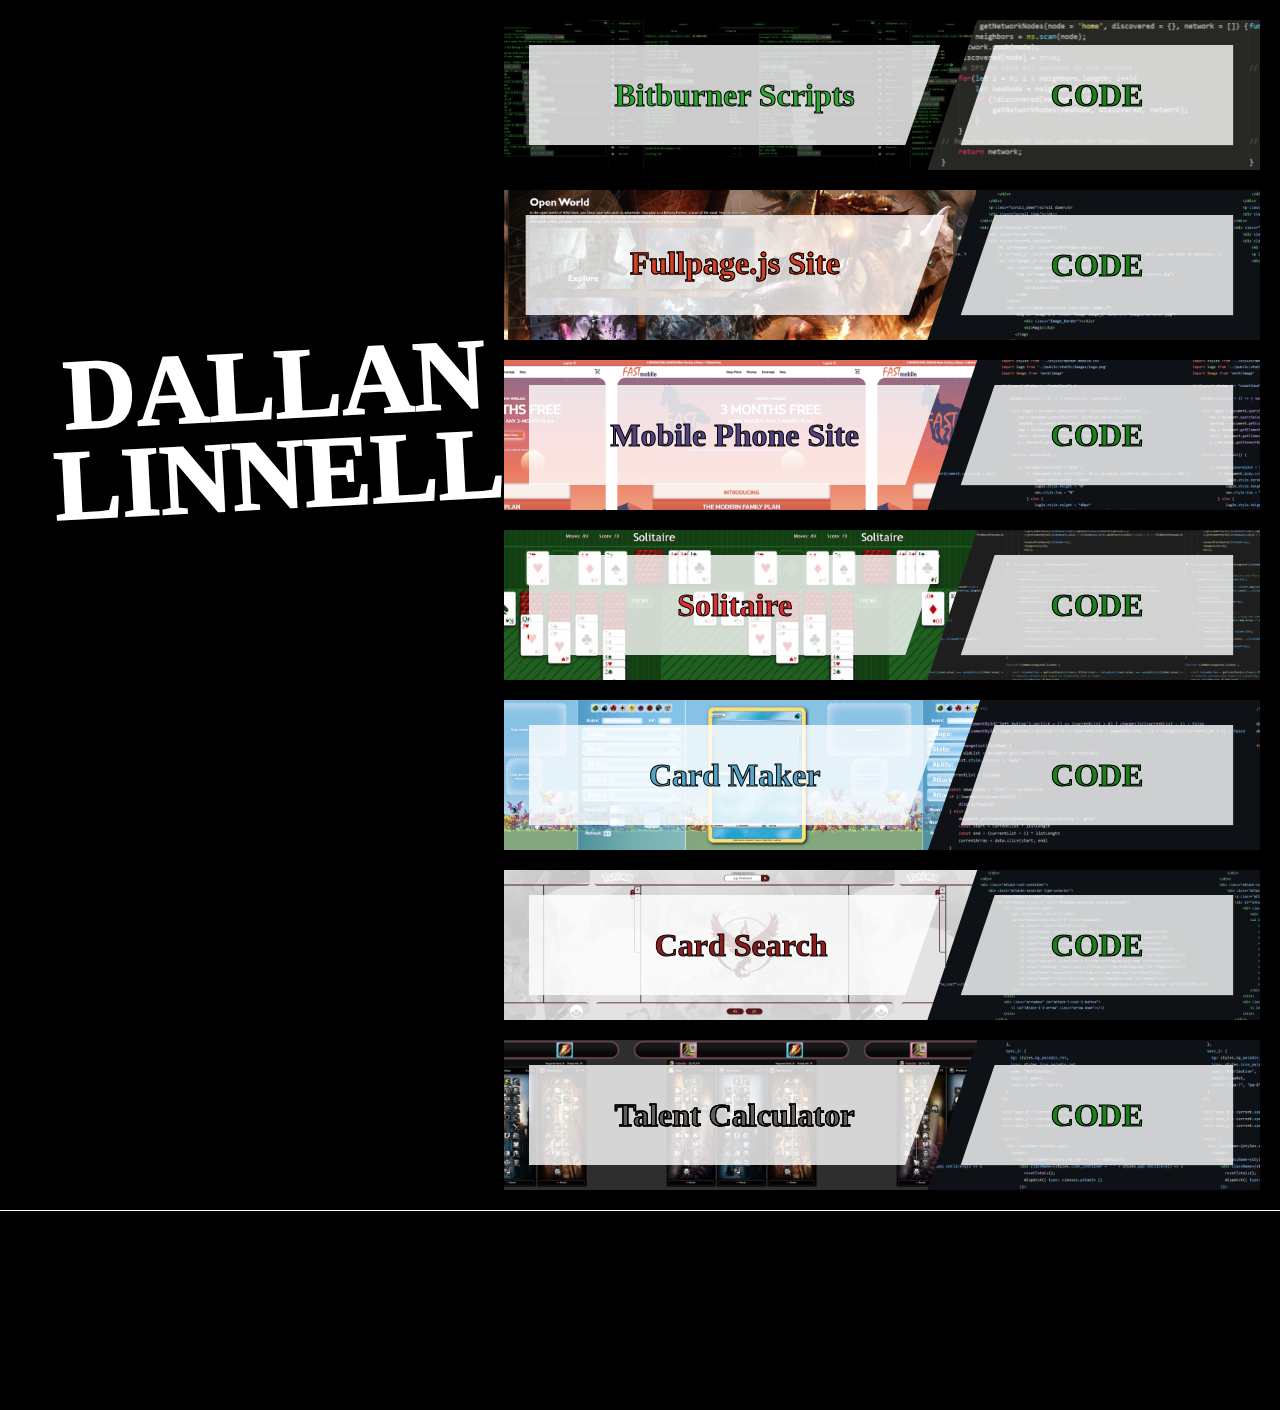
==== html/index.html @ 95df05f1 "second commit" ====
<!DOCTYPE html>
<html lang="en">
  <head>
    <meta charset="UTF-8">
    <meta http-equiv="X-UA-Compatible" content="IE=edge">
    <meta name="viewport" content="width=device-width, initial-scale=1.0">
    <link rel="stylesheet" href="./../style/style.css">
    <link rel="stylesheet" href="https://cdnjs.cloudflare.com/ajax/libs/font-awesome/4.7.0/css/font-awesome.min.css">
    <script src="./../script/index.js" defer></script>
    <title>My Portfolio</title>
  </head>
  <body>
    <div class="container">
      <div class="header"></div>
      <div class="container-main">
        <div class="container-profile">
          <div class="hero-banner">
            <div class="hero-banner_title" aria-hidden="true">Dallan Linnell</div>
            <div class="hero-banner_fixed">
              <div class="hero-banner_fixed-left">
                <div class="hero-banner_image"></div>
              </div>
              <div class="hero-banner_fixed-right"></div>
            </div>
            <h1 class="hero-banner_title hero-banner_stroked-title">Dallan Linnell</h1>
          </div>
        </div>
        <div class="container-projects">
          <div class="project">
            <div class="tab-background" id="bitburner_tab">
              <div class="project-tab">View Scripts</div>
            </div><a class="project-link" id="bitburner" href="https://github.com/deelinnell/my-bitburner-scripts" target="_blank">
              <div id="bitburner_hover"></div>
              <div class="project-trans-box">
                <div id="rain_box"></div>
                <p class="project-title" id="bitburner_title">Bitburner Scripts</p>
              </div></a><a class="code-link" id="bitburner_code" href="https://github.com/deelinnell/my-bitburner-scripts" target="_blank">
              <div class="cell"></div>
              <div class="cell"></div>
              <div class="cell"></div>
              <div class="cell"></div>
              <div class="cell"></div>
              <div class="cell"></div>
              <div class="cell"></div>
              <div class="cell"></div>
              <div class="cell"></div>
              <div class="cell"></div>
              <div class="cell"></div>
              <div class="cell"></div>
              <div class="cell"></div>
              <div class="cell"></div>
              <div class="cell"></div>
              <div class="cell"></div>
              <div class="cell"></div>
              <div class="cell"></div>
              <div class="cell"></div>
              <div class="cell"></div>
              <div class="cell"></div>
              <div class="cell"></div>
              <div class="cell"></div>
              <div class="cell"></div>
              <div class="cell"></div>
              <div class="cell"></div>
              <div class="cell"></div>
              <div class="cell"></div>
              <div class="cell"></div>
              <div class="cell"></div>
              <div class="cell"></div>
              <div class="cell"></div>
              <div class="cell"></div>
              <div class="cell"></div>
              <div class="cell"></div>
              <div class="code-trans-box">
                <p class="code-text">CODE</p>
                <p class="code-text">CODE</p>
                <p class="code-text">CODE</p>
                <p class="code-text">CODE</p>
                <p class="code-text">CODE</p>
                <p class="code-text">CODE</p>
                <p class="code-title code-text">CODE</p>
              </div></a>
            <div class="code-tab-background">
              <div class="code-tab">View Code</div>
            </div>
          </div>
          <div class="project">
            <div class="tab-background" id="fullpage_tab">
              <div class="project-tab">View Project</div>
            </div><a class="project-link" id="fullpage" href="https://deelinnell.github.io/fullpage-fantasy-website/" target="_blank">
              <div class="width-cell"></div>
              <div class="width-cell"></div>
              <div class="width-cell"></div>
              <div class="width-cell"></div>
              <div class="width-cell"></div>
              <div class="width-cell"></div>
              <div class="width-cell"></div>
              <div class="width-cell"></div>
              <div class="width-cell"></div>
              <div class="width-cell"></div>
              <div class="width-cell"></div>
              <div class="project-trans-box" id="fullpage_trans_box">
                <div id="dragon_head"></div>
                <div id="dragon_gradient"></div>
                <div id="fire_box">
                  <svg id="fire_container" height="100px" width="580px">
                    <defs>
                      <radialGradient id="fire_gradient" fx="23%">
                        <stop offset="10%" stop-color="rgb(255, 236, 207)"></stop>
                        <stop offset="50%" stop-color="rgb(255, 230, 0)"></stop>
                      </radialGradient>
                    </defs>
                    <path id="fire_triangle"></path>
                  </svg>
                </div>
                <p class="project-title" id="fullpage_title_bottom">Fullpage.js Site</p>
                <p class="project-title" id="fullpage_title">Fullpage.js Site</p>
              </div></a><a class="code-link" id="fullpage_code" href="https://github.com/deelinnell/fullpage-fantasy-website" target="_blank">
              <div class="cell"></div>
              <div class="cell"></div>
              <div class="cell"></div>
              <div class="cell"></div>
              <div class="cell"></div>
              <div class="cell"></div>
              <div class="cell"></div>
              <div class="cell"></div>
              <div class="cell"></div>
              <div class="cell"></div>
              <div class="cell"></div>
              <div class="cell"></div>
              <div class="cell"></div>
              <div class="cell"></div>
              <div class="cell"></div>
              <div class="cell"></div>
              <div class="cell"></div>
              <div class="cell"></div>
              <div class="cell"></div>
              <div class="cell"></div>
              <div class="cell"></div>
              <div class="cell"></div>
              <div class="cell"></div>
              <div class="cell"></div>
              <div class="cell"></div>
              <div class="cell"></div>
              <div class="cell"></div>
              <div class="cell"></div>
              <div class="cell"></div>
              <div class="cell"></div>
              <div class="cell"></div>
              <div class="cell"></div>
              <div class="cell"></div>
              <div class="cell"></div>
              <div class="cell"></div>
              <div class="code-trans-box">
                <p class="code-text">CODE</p>
                <p class="code-text">CODE</p>
                <p class="code-text">CODE</p>
                <p class="code-text">CODE</p>
                <p class="code-text">CODE</p>
                <p class="code-text">CODE</p>
                <p class="code-title code-text">CODE</p>
              </div></a>
            <div class="code-tab-background">
              <div class="code-tab">View Code</div>
            </div>
          </div>
          <div class="project">
            <div class="tab-background" id="mobile_phone_tab">
              <div class="project-tab">View Project</div>
            </div><a class="project-link" id="mobile_phone" href="https://responsive-business-website.vercel.app/" target="_blank">
              <div class="project-trans-box" id="mobile_trans">
                <div id="mobile_background"></div>
                <p class="project-title" id="mobile_phone_title_1">Mobile Phone Site</p>
                <p class="project-title" id="mobile_phone_title_2">Mobile Phone Site</p>
                <p class="project-title" id="mobile_phone_title_3">Mobile Phone Site</p>
                <p class="project-title" id="mobile_phone_title_4">Mobile Phone Site</p>
                <p class="project-title" id="mobile_phone_title">Mobile Phone Site</p>
                <div id="cracked_glass"></div>
              </div></a><a class="code-link" id="mobile_phone_code" href="https://github.com/deelinnell/responsive-business-website" target="_blank">
              <div class="cell"></div>
              <div class="cell"></div>
              <div class="cell"></div>
              <div class="cell"></div>
              <div class="cell"></div>
              <div class="cell"></div>
              <div class="cell"></div>
              <div class="cell"></div>
              <div class="cell"></div>
              <div class="cell"></div>
              <div class="cell"></div>
              <div class="cell"></div>
              <div class="cell"></div>
              <div class="cell"></div>
              <div class="cell"></div>
              <div class="cell"></div>
              <div class="cell"></div>
              <div class="cell"></div>
              <div class="cell"></div>
              <div class="cell"></div>
              <div class="cell"></div>
              <div class="cell"></div>
              <div class="cell"></div>
              <div class="cell"></div>
              <div class="cell"></div>
              <div class="cell"></div>
              <div class="cell"></div>
              <div class="cell"></div>
              <div class="cell"></div>
              <div class="cell"></div>
              <div class="cell"></div>
              <div class="cell"></div>
              <div class="cell"></div>
              <div class="cell"></div>
              <div class="cell"></div>
              <div class="code-trans-box">
                <p class="code-text">CODE</p>
                <p class="code-text">CODE</p>
                <p class="code-text">CODE</p>
                <p class="code-text">CODE</p>
                <p class="code-text">CODE</p>
                <p class="code-text">CODE</p>
                <p class="code-title code-text">CODE</p>
              </div></a>
            <div class="code-tab-background">
              <div class="code-tab">View Code</div>
            </div>
          </div>
          <div class="project">
            <div class="tab-background" id="solitaire_tab">
              <div class="project-tab">View Project</div>
            </div><a class="project-link" id="solitaire" href="https://deelinnell.github.io/solitaire/" target="_blank">
              <div id="solitaire_suit_grid">
                <div class="solitaire-suit-cell"></div>
                <div class="solitaire-suit-cell"></div>
                <div class="solitaire-suit-cell"></div>
                <div class="solitaire-suit-cell"></div>
                <div class="solitaire-suit-cell"></div>
                <div class="solitaire-suit-cell"></div>
                <div class="solitaire-suit-cell"></div>
                <div class="solitaire-suit-cell"></div>
                <div class="solitaire-suit-cell"></div>
                <div class="solitaire-suit-cell"></div>
              </div>
              <div class="solitaire-background"></div>
              <div class="small-card" id="card-5"></div>
              <div class="small-card" id="card-3"></div>
              <div class="small-card" id="card-1">
                <p>♥</p>
              </div>
              <div class="small-card" id="card-6"></div>
              <div class="small-card" id="card-4"></div>
              <div class="small-card" id="card-2">
                <p>♣</p>
              </div>
              <div class="project-trans-box" id="solitaire_trans">
                <div id="solitaire_suits"></div>
                <p class="project-title" id="solitaire_title">Solitaire</p>
                <div class="reflextion">Solitaire</div>
              </div></a><a class="code-link" id="solitaire_code" href="https://github.com/deelinnell/solitaire" target="_blank">
              <div class="cell"></div>
              <div class="cell"></div>
              <div class="cell"></div>
              <div class="cell"></div>
              <div class="cell"></div>
              <div class="cell"></div>
              <div class="cell"></div>
              <div class="cell"></div>
              <div class="cell"></div>
              <div class="cell"></div>
              <div class="cell"></div>
              <div class="cell"></div>
              <div class="cell"></div>
              <div class="cell"></div>
              <div class="cell"></div>
              <div class="cell"></div>
              <div class="cell"></div>
              <div class="cell"></div>
              <div class="cell"></div>
              <div class="cell"></div>
              <div class="cell"></div>
              <div class="cell"></div>
              <div class="cell"></div>
              <div class="cell"></div>
              <div class="cell"></div>
              <div class="cell"></div>
              <div class="cell"></div>
              <div class="cell"></div>
              <div class="cell"></div>
              <div class="cell"></div>
              <div class="cell"></div>
              <div class="cell"></div>
              <div class="cell"></div>
              <div class="cell"></div>
              <div class="cell"></div>
              <div class="code-trans-box">
                <p class="code-text">CODE</p>
                <p class="code-text">CODE</p>
                <p class="code-text">CODE</p>
                <p class="code-text">CODE</p>
                <p class="code-text">CODE</p>
                <p class="code-text">CODE</p>
                <p class="code-title code-text">CODE</p>
              </div></a>
            <div class="code-tab-background">
              <div class="code-tab">View Code</div>
            </div>
          </div>
          <div class="project">
            <div class="tab-background" id="card_maker_tab">
              <div class="project-tab">View Project</div>
            </div><a class="project-link" id="card_maker" href="https://deelinnell.github.io/pokemon-card-maker/" target="_blank">
              <div class="project-trans-box" id="card_maker_trans">
                <p class="project-title" id="card_maker_title">Card Maker</p>
                <div class="card_maker_background">
                  <div id="cloud_rain_box">
                    <svg class="rain" style="--x: 6; --t: 17; --a: 0.7054885115583369; --s: 0.41665731849807863;">
                      <defs>
                        <linearGradient id="rain_gradient" gradientTransform="rotate(90)">
                          <stop offset="30%" stop-color="hsla(189, 27%, 44%, 0.1)"></stop>
                          <stop offset="90%" stop-color="hsla(189, 27%, 44%, 0.3)"></stop>
                        </linearGradient>
                      </defs>
                      <path class="rain-drop" d="M15 3 Q16.5 6.8 20 25 A2.8 2.8 0 1 1 10 26 Q13.5 6.8 15 3z"></path>
                    </svg>
                    <svg class="rain" style="--x: 46; --t: 16; --a: 0.5006500297800791; --s: 0.5235293077887653;">
                      <defs>
                        <linearGradient id="rain_gradient" gradientTransform="rotate(90)">
                          <stop offset="30%" stop-color="hsla(189, 27%, 44%, 0.1)"></stop>
                          <stop offset="90%" stop-color="hsla(189, 27%, 44%, 0.3)"></stop>
                        </linearGradient>
                      </defs>
                      <path class="rain-drop" d="M15 3 Q16.5 6.8 20 25 A2.8 2.8 0 1 1 10 26 Q13.5 6.8 15 3z"></path>
                    </svg>
                    <svg class="rain" style="--x: 71; --t: 6; --a: 0.6879659530191642; --s: 0.4460880756971932;">
                      <defs>
                        <linearGradient id="rain_gradient" gradientTransform="rotate(90)">
                          <stop offset="30%" stop-color="hsla(189, 27%, 44%, 0.1)"></stop>
                          <stop offset="90%" stop-color="hsla(189, 27%, 44%, 0.3)"></stop>
                        </linearGradient>
                      </defs>
                      <path class="rain-drop" d="M15 3 Q16.5 6.8 20 25 A2.8 2.8 0 1 1 10 26 Q13.5 6.8 15 3z"></path>
                    </svg>
                    <svg class="rain" style="--x: 59; --t: 8; --a: 0.9438073073569246; --s: 0.19808318969164418;">
                      <defs>
                        <linearGradient id="rain_gradient" gradientTransform="rotate(90)">
                          <stop offset="30%" stop-color="hsla(189, 27%, 44%, 0.1)"></stop>
                          <stop offset="90%" stop-color="hsla(189, 27%, 44%, 0.3)"></stop>
                        </linearGradient>
                      </defs>
                      <path class="rain-drop" d="M15 3 Q16.5 6.8 20 25 A2.8 2.8 0 1 1 10 26 Q13.5 6.8 15 3z"></path>
                    </svg>
                    <svg class="rain" style="--x: 68; --t: 24; --a: 0.6887162311870041; --s: 0.8596954454480503;">
                      <defs>
                        <linearGradient id="rain_gradient" gradientTransform="rotate(90)">
                          <stop offset="30%" stop-color="hsla(189, 27%, 44%, 0.1)"></stop>
                          <stop offset="90%" stop-color="hsla(189, 27%, 44%, 0.3)"></stop>
                        </linearGradient>
                      </defs>
                      <path class="rain-drop" d="M15 3 Q16.5 6.8 20 25 A2.8 2.8 0 1 1 10 26 Q13.5 6.8 15 3z"></path>
                    </svg>
                    <svg class="rain" style="--x: 73; --t: 14; --a: 0.7150767309326189; --s: 0.3451348540026915;">
                      <defs>
                        <linearGradient id="rain_gradient" gradientTransform="rotate(90)">
                          <stop offset="30%" stop-color="hsla(189, 27%, 44%, 0.1)"></stop>
                          <stop offset="90%" stop-color="hsla(189, 27%, 44%, 0.3)"></stop>
                        </linearGradient>
                      </defs>
                      <path class="rain-drop" d="M15 3 Q16.5 6.8 20 25 A2.8 2.8 0 1 1 10 26 Q13.5 6.8 15 3z"></path>
                    </svg>
                    <svg class="rain" style="--x: 70; --t: 6; --a: 0.7529579066683281; --s: 0.7055563560459008;">
                      <defs>
                        <linearGradient id="rain_gradient" gradientTransform="rotate(90)">
                          <stop offset="30%" stop-color="hsla(189, 27%, 44%, 0.1)"></stop>
                          <stop offset="90%" stop-color="hsla(189, 27%, 44%, 0.3)"></stop>
                        </linearGradient>
                      </defs>
                      <path class="rain-drop" d="M15 3 Q16.5 6.8 20 25 A2.8 2.8 0 1 1 10 26 Q13.5 6.8 15 3z"></path>
                    </svg>
                    <svg class="rain" style="--x: 67; --t: 3; --a: 1.3061064914314295; --s: 0.19788108540114768;">
                      <defs>
                        <linearGradient id="rain_gradient" gradientTransform="rotate(90)">
                          <stop offset="30%" stop-color="hsla(189, 27%, 44%, 0.1)"></stop>
                          <stop offset="90%" stop-color="hsla(189, 27%, 44%, 0.3)"></stop>
                        </linearGradient>
                      </defs>
                      <path class="rain-drop" d="M15 3 Q16.5 6.8 20 25 A2.8 2.8 0 1 1 10 26 Q13.5 6.8 15 3z"></path>
                    </svg>
                    <svg class="rain" style="--x: 44; --t: 7; --a: 1.1683048744044373; --s: 0.2912580585315965;">
                      <defs>
                        <linearGradient id="rain_gradient" gradientTransform="rotate(90)">
                          <stop offset="30%" stop-color="hsla(189, 27%, 44%, 0.1)"></stop>
                          <stop offset="90%" stop-color="hsla(189, 27%, 44%, 0.3)"></stop>
                        </linearGradient>
                      </defs>
                      <path class="rain-drop" d="M15 3 Q16.5 6.8 20 25 A2.8 2.8 0 1 1 10 26 Q13.5 6.8 15 3z"></path>
                    </svg>
                    <svg class="rain" style="--x: 7; --t: 2; --a: 0.5377333165397118; --s: 0.9072961792212568;">
                      <defs>
                        <linearGradient id="rain_gradient" gradientTransform="rotate(90)">
                          <stop offset="30%" stop-color="hsla(189, 27%, 44%, 0.1)"></stop>
                          <stop offset="90%" stop-color="hsla(189, 27%, 44%, 0.3)"></stop>
                        </linearGradient>
                      </defs>
                      <path class="rain-drop" d="M15 3 Q16.5 6.8 20 25 A2.8 2.8 0 1 1 10 26 Q13.5 6.8 15 3z"></path>
                    </svg>
                    <svg class="rain" style="--x: 44; --t: 21; --a: 1.1927700222044442; --s: 0.5424914188290573;">
                      <defs>
                        <linearGradient id="rain_gradient" gradientTransform="rotate(90)">
                          <stop offset="30%" stop-color="hsla(189, 27%, 44%, 0.1)"></stop>
                          <stop offset="90%" stop-color="hsla(189, 27%, 44%, 0.3)"></stop>
                        </linearGradient>
                      </defs>
                      <path class="rain-drop" d="M15 3 Q16.5 6.8 20 25 A2.8 2.8 0 1 1 10 26 Q13.5 6.8 15 3z"></path>
                    </svg>
                    <svg class="rain" style="--x: 11; --t: 22; --a: 1.100822610093655; --s: 0.7709933220537566;">
                      <defs>
                        <linearGradient id="rain_gradient" gradientTransform="rotate(90)">
                          <stop offset="30%" stop-color="hsla(189, 27%, 44%, 0.1)"></stop>
                          <stop offset="90%" stop-color="hsla(189, 27%, 44%, 0.3)"></stop>
                        </linearGradient>
                      </defs>
                      <path class="rain-drop" d="M15 3 Q16.5 6.8 20 25 A2.8 2.8 0 1 1 10 26 Q13.5 6.8 15 3z"></path>
                    </svg>
                    <svg class="rain" style="--x: 18; --t: 21; --a: 0.7023217544087674; --s: 0.3493587425300373;">
                      <defs>
                        <linearGradient id="rain_gradient" gradientTransform="rotate(90)">
                          <stop offset="30%" stop-color="hsla(189, 27%, 44%, 0.1)"></stop>
                          <stop offset="90%" stop-color="hsla(189, 27%, 44%, 0.3)"></stop>
                        </linearGradient>
                      </defs>
                      <path class="rain-drop" d="M15 3 Q16.5 6.8 20 25 A2.8 2.8 0 1 1 10 26 Q13.5 6.8 15 3z"></path>
                    </svg>
                    <svg class="rain" style="--x: 24; --t: 0; --a: 0.9212576318308985; --s: 0.8893204338178582;">
                      <defs>
                        <linearGradient id="rain_gradient" gradientTransform="rotate(90)">
                          <stop offset="30%" stop-color="hsla(189, 27%, 44%, 0.1)"></stop>
                          <stop offset="90%" stop-color="hsla(189, 27%, 44%, 0.3)"></stop>
                        </linearGradient>
                      </defs>
                      <path class="rain-drop" d="M15 3 Q16.5 6.8 20 25 A2.8 2.8 0 1 1 10 26 Q13.5 6.8 15 3z"></path>
                    </svg>
                    <svg class="rain" style="--x: 27; --t: 17; --a: 0.7424345922169673; --s: 0.39375852747850737;">
                      <defs>
                        <linearGradient id="rain_gradient" gradientTransform="rotate(90)">
                          <stop offset="30%" stop-color="hsla(189, 27%, 44%, 0.1)"></stop>
                          <stop offset="90%" stop-color="hsla(189, 27%, 44%, 0.3)"></stop>
                        </linearGradient>
                      </defs>
                      <path class="rain-drop" d="M15 3 Q16.5 6.8 20 25 A2.8 2.8 0 1 1 10 26 Q13.5 6.8 15 3z"></path>
                    </svg>
                    <svg class="rain" style="--x: 4; --t: 19; --a: 0.7134991850904628; --s: 0.7847054280842445;">
                      <defs>
                        <linearGradient id="rain_gradient" gradientTransform="rotate(90)">
                          <stop offset="30%" stop-color="hsla(189, 27%, 44%, 0.1)"></stop>
                          <stop offset="90%" stop-color="hsla(189, 27%, 44%, 0.3)"></stop>
                        </linearGradient>
                      </defs>
                      <path class="rain-drop" d="M15 3 Q16.5 6.8 20 25 A2.8 2.8 0 1 1 10 26 Q13.5 6.8 15 3z"></path>
                    </svg>
                    <svg class="rain" style="--x: 5; --t: 20; --a: 0.734688982949341; --s: 0.9221713560358764;">
                      <defs>
                        <linearGradient id="rain_gradient" gradientTransform="rotate(90)">
                          <stop offset="30%" stop-color="hsla(189, 27%, 44%, 0.1)"></stop>
                          <stop offset="90%" stop-color="hsla(189, 27%, 44%, 0.3)"></stop>
                        </linearGradient>
                      </defs>
                      <path class="rain-drop" d="M15 3 Q16.5 6.8 20 25 A2.8 2.8 0 1 1 10 26 Q13.5 6.8 15 3z"></path>
                    </svg>
                    <svg class="rain" style="--x: 8; --t: 23; --a: 0.6041899863580291; --s: 0.7868310373793459;">
                      <defs>
                        <linearGradient id="rain_gradient" gradientTransform="rotate(90)">
                          <stop offset="30%" stop-color="hsla(189, 27%, 44%, 0.1)"></stop>
                          <stop offset="90%" stop-color="hsla(189, 27%, 44%, 0.3)"></stop>
                        </linearGradient>
                      </defs>
                      <path class="rain-drop" d="M15 3 Q16.5 6.8 20 25 A2.8 2.8 0 1 1 10 26 Q13.5 6.8 15 3z"></path>
                    </svg>
                    <svg class="rain" style="--x: 57; --t: 21; --a: 0.7208057019173433; --s: 0.6533416844827771;">
                      <defs>
                        <linearGradient id="rain_gradient" gradientTransform="rotate(90)">
                          <stop offset="30%" stop-color="hsla(189, 27%, 44%, 0.1)"></stop>
                          <stop offset="90%" stop-color="hsla(189, 27%, 44%, 0.3)"></stop>
                        </linearGradient>
                      </defs>
                      <path class="rain-drop" d="M15 3 Q16.5 6.8 20 25 A2.8 2.8 0 1 1 10 26 Q13.5 6.8 15 3z"></path>
                    </svg>
                    <svg class="rain" style="--x: 53; --t: 2; --a: 0.7210486727784249; --s: 0.6091322605692748;">
                      <defs>
                        <linearGradient id="rain_gradient" gradientTransform="rotate(90)">
                          <stop offset="30%" stop-color="hsla(189, 27%, 44%, 0.1)"></stop>
                          <stop offset="90%" stop-color="hsla(189, 27%, 44%, 0.3)"></stop>
                        </linearGradient>
                      </defs>
                      <path class="rain-drop" d="M15 3 Q16.5 6.8 20 25 A2.8 2.8 0 1 1 10 26 Q13.5 6.8 15 3z"></path>
                    </svg>
                    <svg class="rain" style="--x: 25; --t: 23; --a: 1.1923302428643234; --s: 0.39633013546641394;">
                      <defs>
                        <linearGradient id="rain_gradient" gradientTransform="rotate(90)">
                          <stop offset="30%" stop-color="hsla(189, 27%, 44%, 0.1)"></stop>
                          <stop offset="90%" stop-color="hsla(189, 27%, 44%, 0.3)"></stop>
                        </linearGradient>
                      </defs>
                      <path class="rain-drop" d="M15 3 Q16.5 6.8 20 25 A2.8 2.8 0 1 1 10 26 Q13.5 6.8 15 3z"></path>
                    </svg>
                    <svg class="rain" style="--x: 13; --t: 0; --a: 0.9700687354199473; --s: 0.5659456148447592;">
                      <defs>
                        <linearGradient id="rain_gradient" gradientTransform="rotate(90)">
                          <stop offset="30%" stop-color="hsla(189, 27%, 44%, 0.1)"></stop>
                          <stop offset="90%" stop-color="hsla(189, 27%, 44%, 0.3)"></stop>
                        </linearGradient>
                      </defs>
                      <path class="rain-drop" d="M15 3 Q16.5 6.8 20 25 A2.8 2.8 0 1 1 10 26 Q13.5 6.8 15 3z"></path>
                    </svg>
                    <svg class="rain" style="--x: 35; --t: 23; --a: 0.9497732830379584; --s: 0.9926505551183147;">
                      <defs>
                        <linearGradient id="rain_gradient" gradientTransform="rotate(90)">
                          <stop offset="30%" stop-color="hsla(189, 27%, 44%, 0.1)"></stop>
                          <stop offset="90%" stop-color="hsla(189, 27%, 44%, 0.3)"></stop>
                        </linearGradient>
                      </defs>
                      <path class="rain-drop" d="M15 3 Q16.5 6.8 20 25 A2.8 2.8 0 1 1 10 26 Q13.5 6.8 15 3z"></path>
                    </svg>
                    <svg class="rain" style="--x: 16; --t: 4; --a: 1.3244099413933883; --s: 0.5049988597277701;">
                      <defs>
                        <linearGradient id="rain_gradient" gradientTransform="rotate(90)">
                          <stop offset="30%" stop-color="hsla(189, 27%, 44%, 0.1)"></stop>
                          <stop offset="90%" stop-color="hsla(189, 27%, 44%, 0.3)"></stop>
                        </linearGradient>
                      </defs>
                      <path class="rain-drop" d="M15 3 Q16.5 6.8 20 25 A2.8 2.8 0 1 1 10 26 Q13.5 6.8 15 3z"></path>
                    </svg>
                    <svg class="rain" style="--x: 23; --t: 16; --a: 0.806836468774119; --s: 0.3422875041989226;">
                      <defs>
                        <linearGradient id="rain_gradient" gradientTransform="rotate(90)">
                          <stop offset="30%" stop-color="hsla(189, 27%, 44%, 0.1)"></stop>
                          <stop offset="90%" stop-color="hsla(189, 27%, 44%, 0.3)"></stop>
                        </linearGradient>
                      </defs>
                      <path class="rain-drop" d="M15 3 Q16.5 6.8 20 25 A2.8 2.8 0 1 1 10 26 Q13.5 6.8 15 3z"></path>
                    </svg>
                    <svg class="rain" style="--x: 69; --t: 10; --a: 0.9023732796701263; --s: 0.7196552391664577;">
                      <defs>
                        <linearGradient id="rain_gradient" gradientTransform="rotate(90)">
                          <stop offset="30%" stop-color="hsla(189, 27%, 44%, 0.1)"></stop>
                          <stop offset="90%" stop-color="hsla(189, 27%, 44%, 0.3)"></stop>
                        </linearGradient>
                      </defs>
                      <path class="rain-drop" d="M15 3 Q16.5 6.8 20 25 A2.8 2.8 0 1 1 10 26 Q13.5 6.8 15 3z"></path>
                    </svg>
                    <svg class="rain" style="--x: 47; --t: 13; --a: 0.6484664889148364; --s: 0.9137263616006053;">
                      <defs>
                        <linearGradient id="rain_gradient" gradientTransform="rotate(90)">
                          <stop offset="30%" stop-color="hsla(189, 27%, 44%, 0.1)"></stop>
                          <stop offset="90%" stop-color="hsla(189, 27%, 44%, 0.3)"></stop>
                        </linearGradient>
                      </defs>
                      <path class="rain-drop" d="M15 3 Q16.5 6.8 20 25 A2.8 2.8 0 1 1 10 26 Q13.5 6.8 15 3z"></path>
                    </svg>
                    <svg class="rain" style="--x: 91; --t: 15; --a: 0.7499361441434991; --s: 0.6299964200677848;">
                      <defs>
                        <linearGradient id="rain_gradient" gradientTransform="rotate(90)">
                          <stop offset="30%" stop-color="hsla(189, 27%, 44%, 0.1)"></stop>
                          <stop offset="90%" stop-color="hsla(189, 27%, 44%, 0.3)"></stop>
                        </linearGradient>
                      </defs>
                      <path class="rain-drop" d="M15 3 Q16.5 6.8 20 25 A2.8 2.8 0 1 1 10 26 Q13.5 6.8 15 3z"></path>
                    </svg>
                    <svg class="rain" style="--x: 8; --t: 24; --a: 0.9555886530601008; --s: 0.6059663384429506;">
                      <defs>
                        <linearGradient id="rain_gradient" gradientTransform="rotate(90)">
                          <stop offset="30%" stop-color="hsla(189, 27%, 44%, 0.1)"></stop>
                          <stop offset="90%" stop-color="hsla(189, 27%, 44%, 0.3)"></stop>
                        </linearGradient>
                      </defs>
                      <path class="rain-drop" d="M15 3 Q16.5 6.8 20 25 A2.8 2.8 0 1 1 10 26 Q13.5 6.8 15 3z"></path>
                    </svg>
                    <svg class="rain" style="--x: 92; --t: 5; --a: 0.659462798700172; --s: 0.10772526770531843;">
                      <defs>
                        <linearGradient id="rain_gradient" gradientTransform="rotate(90)">
                          <stop offset="30%" stop-color="hsla(189, 27%, 44%, 0.1)"></stop>
                          <stop offset="90%" stop-color="hsla(189, 27%, 44%, 0.3)"></stop>
                        </linearGradient>
                      </defs>
                      <path class="rain-drop" d="M15 3 Q16.5 6.8 20 25 A2.8 2.8 0 1 1 10 26 Q13.5 6.8 15 3z"></path>
                    </svg>
                    <svg class="rain" style="--x: 14; --t: 2; --a: 1.2321537166906886; --s: 0.054695687302414475;">
                      <defs>
                        <linearGradient id="rain_gradient" gradientTransform="rotate(90)">
                          <stop offset="30%" stop-color="hsla(189, 27%, 44%, 0.1)"></stop>
                          <stop offset="90%" stop-color="hsla(189, 27%, 44%, 0.3)"></stop>
                        </linearGradient>
                      </defs>
                      <path class="rain-drop" d="M15 3 Q16.5 6.8 20 25 A2.8 2.8 0 1 1 10 26 Q13.5 6.8 15 3z"></path>
                    </svg>
                    <svg class="rain" style="--x: 22; --t: 17; --a: 1.2721106178035158; --s: 0.6039019718258167;">
                      <defs>
                        <linearGradient id="rain_gradient" gradientTransform="rotate(90)">
                          <stop offset="30%" stop-color="hsla(189, 27%, 44%, 0.1)"></stop>
                          <stop offset="90%" stop-color="hsla(189, 27%, 44%, 0.3)"></stop>
                        </linearGradient>
                      </defs>
                      <path class="rain-drop" d="M15 3 Q16.5 6.8 20 25 A2.8 2.8 0 1 1 10 26 Q13.5 6.8 15 3z"></path>
                    </svg>
                    <svg class="rain" style="--x: 27; --t: 15; --a: 1.0769508207749923; --s: 0.7324577220253936;">
                      <defs>
                        <linearGradient id="rain_gradient" gradientTransform="rotate(90)">
                          <stop offset="30%" stop-color="hsla(189, 27%, 44%, 0.1)"></stop>
                          <stop offset="90%" stop-color="hsla(189, 27%, 44%, 0.3)"></stop>
                        </linearGradient>
                      </defs>
                      <path class="rain-drop" d="M15 3 Q16.5 6.8 20 25 A2.8 2.8 0 1 1 10 26 Q13.5 6.8 15 3z"></path>
                    </svg>
                    <svg class="rain" style="--x: 17; --t: 3; --a: 0.9463458517559391; --s: 0.3385555777841438;">
                      <defs>
                        <linearGradient id="rain_gradient" gradientTransform="rotate(90)">
                          <stop offset="30%" stop-color="hsla(189, 27%, 44%, 0.1)"></stop>
                          <stop offset="90%" stop-color="hsla(189, 27%, 44%, 0.3)"></stop>
                        </linearGradient>
                      </defs>
                      <path class="rain-drop" d="M15 3 Q16.5 6.8 20 25 A2.8 2.8 0 1 1 10 26 Q13.5 6.8 15 3z"></path>
                    </svg>
                    <svg class="rain" style="--x: 16; --t: 16; --a: 1.2472827661514152; --s: 0.656488382859459;">
                      <defs>
                        <linearGradient id="rain_gradient" gradientTransform="rotate(90)">
                          <stop offset="30%" stop-color="hsla(189, 27%, 44%, 0.1)"></stop>
                          <stop offset="90%" stop-color="hsla(189, 27%, 44%, 0.3)"></stop>
                        </linearGradient>
                      </defs>
                      <path class="rain-drop" d="M15 3 Q16.5 6.8 20 25 A2.8 2.8 0 1 1 10 26 Q13.5 6.8 15 3z"></path>
                    </svg>
                    <svg class="rain" style="--x: 64; --t: 14; --a: 1.111464816790351; --s: 0.896091893144094;">
                      <defs>
                        <linearGradient id="rain_gradient" gradientTransform="rotate(90)">
                          <stop offset="30%" stop-color="hsla(189, 27%, 44%, 0.1)"></stop>
                          <stop offset="90%" stop-color="hsla(189, 27%, 44%, 0.3)"></stop>
                        </linearGradient>
                      </defs>
                      <path class="rain-drop" d="M15 3 Q16.5 6.8 20 25 A2.8 2.8 0 1 1 10 26 Q13.5 6.8 15 3z"></path>
                    </svg>
                    <svg class="rain" style="--x: 70; --t: 9; --a: 1.3115781759977372; --s: 0.5102975455441072;">
                      <defs>
                        <linearGradient id="rain_gradient" gradientTransform="rotate(90)">
                          <stop offset="30%" stop-color="hsla(189, 27%, 44%, 0.1)"></stop>
                          <stop offset="90%" stop-color="hsla(189, 27%, 44%, 0.3)"></stop>
                        </linearGradient>
                      </defs>
                      <path class="rain-drop" d="M15 3 Q16.5 6.8 20 25 A2.8 2.8 0 1 1 10 26 Q13.5 6.8 15 3z"></path>
                    </svg>
                    <svg class="rain" style="--x: 1; --t: 7; --a: 1.0268339911593745; --s: 0.41626569469186103;">
                      <defs>
                        <linearGradient id="rain_gradient" gradientTransform="rotate(90)">
                          <stop offset="30%" stop-color="hsla(189, 27%, 44%, 0.1)"></stop>
                          <stop offset="90%" stop-color="hsla(189, 27%, 44%, 0.3)"></stop>
                        </linearGradient>
                      </defs>
                      <path class="rain-drop" d="M15 3 Q16.5 6.8 20 25 A2.8 2.8 0 1 1 10 26 Q13.5 6.8 15 3z"></path>
                    </svg>
                    <svg class="rain" style="--x: 87; --t: 9; --a: 0.717635240504616; --s: 0.008828082081576483;">
                      <defs>
                        <linearGradient id="rain_gradient" gradientTransform="rotate(90)">
                          <stop offset="30%" stop-color="hsla(189, 27%, 44%, 0.1)"></stop>
                          <stop offset="90%" stop-color="hsla(189, 27%, 44%, 0.3)"></stop>
                        </linearGradient>
                      </defs>
                      <path class="rain-drop" d="M15 3 Q16.5 6.8 20 25 A2.8 2.8 0 1 1 10 26 Q13.5 6.8 15 3z"></path>
                    </svg>
                    <svg class="rain" style="--x: 23; --t: 16; --a: 0.5372267511506355; --s: 0.8813116851110299;">
                      <defs>
                        <linearGradient id="rain_gradient" gradientTransform="rotate(90)">
                          <stop offset="30%" stop-color="hsla(189, 27%, 44%, 0.1)"></stop>
                          <stop offset="90%" stop-color="hsla(189, 27%, 44%, 0.3)"></stop>
                        </linearGradient>
                      </defs>
                      <path class="rain-drop" d="M15 3 Q16.5 6.8 20 25 A2.8 2.8 0 1 1 10 26 Q13.5 6.8 15 3z"></path>
                    </svg>
                    <svg class="rain" style="--x: 55; --t: 0; --a: 0.8479610412635177; --s: 0.56965181307128;">
                      <defs>
                        <linearGradient id="rain_gradient" gradientTransform="rotate(90)">
                          <stop offset="30%" stop-color="hsla(189, 27%, 44%, 0.1)"></stop>
                          <stop offset="90%" stop-color="hsla(189, 27%, 44%, 0.3)"></stop>
                        </linearGradient>
                      </defs>
                      <path class="rain-drop" d="M15 3 Q16.5 6.8 20 25 A2.8 2.8 0 1 1 10 26 Q13.5 6.8 15 3z"></path>
                    </svg>
                    <svg class="rain" style="--x: 64; --t: 19; --a: 0.512303280427677; --s: 0.46606668741009805;">
                      <defs>
                        <linearGradient id="rain_gradient" gradientTransform="rotate(90)">
                          <stop offset="30%" stop-color="hsla(189, 27%, 44%, 0.1)"></stop>
                          <stop offset="90%" stop-color="hsla(189, 27%, 44%, 0.3)"></stop>
                        </linearGradient>
                      </defs>
                      <path class="rain-drop" d="M15 3 Q16.5 6.8 20 25 A2.8 2.8 0 1 1 10 26 Q13.5 6.8 15 3z"></path>
                    </svg>
                    <svg class="rain" style="--x: 86; --t: 4; --a: 1.0100268431490298; --s: 0.12172123277150093;">
                      <defs>
                        <linearGradient id="rain_gradient" gradientTransform="rotate(90)">
                          <stop offset="30%" stop-color="hsla(189, 27%, 44%, 0.1)"></stop>
                          <stop offset="90%" stop-color="hsla(189, 27%, 44%, 0.3)"></stop>
                        </linearGradient>
                      </defs>
                      <path class="rain-drop" d="M15 3 Q16.5 6.8 20 25 A2.8 2.8 0 1 1 10 26 Q13.5 6.8 15 3z"></path>
                    </svg>
                    <svg class="rain" style="--x: 83; --t: 13; --a: 0.6276342242385637; --s: 0.9747640338075716;">
                      <defs>
                        <linearGradient id="rain_gradient" gradientTransform="rotate(90)">
                          <stop offset="30%" stop-color="hsla(189, 27%, 44%, 0.1)"></stop>
                          <stop offset="90%" stop-color="hsla(189, 27%, 44%, 0.3)"></stop>
                        </linearGradient>
                      </defs>
                      <path class="rain-drop" d="M15 3 Q16.5 6.8 20 25 A2.8 2.8 0 1 1 10 26 Q13.5 6.8 15 3z"></path>
                    </svg>
                    <svg class="rain" style="--x: 35; --t: 19; --a: 0.6103137399699021; --s: 0.6174303620968504;">
                      <defs>
                        <linearGradient id="rain_gradient" gradientTransform="rotate(90)">
                          <stop offset="30%" stop-color="hsla(189, 27%, 44%, 0.1)"></stop>
                          <stop offset="90%" stop-color="hsla(189, 27%, 44%, 0.3)"></stop>
                        </linearGradient>
                      </defs>
                      <path class="rain-drop" d="M15 3 Q16.5 6.8 20 25 A2.8 2.8 0 1 1 10 26 Q13.5 6.8 15 3z"></path>
                    </svg>
                    <svg class="rain" style="--x: 89; --t: 5; --a: 1.1046097679517326; --s: 0.1973372201424506;">
                      <defs>
                        <linearGradient id="rain_gradient" gradientTransform="rotate(90)">
                          <stop offset="30%" stop-color="hsla(189, 27%, 44%, 0.1)"></stop>
                          <stop offset="90%" stop-color="hsla(189, 27%, 44%, 0.3)"></stop>
                        </linearGradient>
                      </defs>
                      <path class="rain-drop" d="M15 3 Q16.5 6.8 20 25 A2.8 2.8 0 1 1 10 26 Q13.5 6.8 15 3z"></path>
                    </svg>
                    <svg class="rain" style="--x: 16; --t: 11; --a: 1.2716648130340493; --s: 0.25338422687114615;">
                      <defs>
                        <linearGradient id="rain_gradient" gradientTransform="rotate(90)">
                          <stop offset="30%" stop-color="hsla(189, 27%, 44%, 0.1)"></stop>
                          <stop offset="90%" stop-color="hsla(189, 27%, 44%, 0.3)"></stop>
                        </linearGradient>
                      </defs>
                      <path class="rain-drop" d="M15 3 Q16.5 6.8 20 25 A2.8 2.8 0 1 1 10 26 Q13.5 6.8 15 3z"></path>
                    </svg>
                    <svg class="rain" style="--x: 46; --t: 4; --a: 0.5594258736338207; --s: 0.7308071393601017;">
                      <defs>
                        <linearGradient id="rain_gradient" gradientTransform="rotate(90)">
                          <stop offset="30%" stop-color="hsla(189, 27%, 44%, 0.1)"></stop>
                          <stop offset="90%" stop-color="hsla(189, 27%, 44%, 0.3)"></stop>
                        </linearGradient>
                      </defs>
                      <path class="rain-drop" d="M15 3 Q16.5 6.8 20 25 A2.8 2.8 0 1 1 10 26 Q13.5 6.8 15 3z"></path>
                    </svg>
                    <svg class="rain" style="--x: 0; --t: 5; --a: 1.0580837405385202; --s: 0.5378221506431229;">
                      <defs>
                        <linearGradient id="rain_gradient" gradientTransform="rotate(90)">
                          <stop offset="30%" stop-color="hsla(189, 27%, 44%, 0.1)"></stop>
                          <stop offset="90%" stop-color="hsla(189, 27%, 44%, 0.3)"></stop>
                        </linearGradient>
                      </defs>
                      <path class="rain-drop" d="M15 3 Q16.5 6.8 20 25 A2.8 2.8 0 1 1 10 26 Q13.5 6.8 15 3z"></path>
                    </svg>
                    <svg class="rain" style="--x: 14; --t: 0; --a: 1.233624412010425; --s: 0.6884424738952495;">
                      <defs>
                        <linearGradient id="rain_gradient" gradientTransform="rotate(90)">
                          <stop offset="30%" stop-color="hsla(189, 27%, 44%, 0.1)"></stop>
                          <stop offset="90%" stop-color="hsla(189, 27%, 44%, 0.3)"></stop>
                        </linearGradient>
                      </defs>
                      <path class="rain-drop" d="M15 3 Q16.5 6.8 20 25 A2.8 2.8 0 1 1 10 26 Q13.5 6.8 15 3z"></path>
                    </svg>
                    <svg class="rain" style="--x: 26; --t: 10; --a: 1.19794983803564; --s: 0.7920714711985635;">
                      <defs>
                        <linearGradient id="rain_gradient" gradientTransform="rotate(90)">
                          <stop offset="30%" stop-color="hsla(189, 27%, 44%, 0.1)"></stop>
                          <stop offset="90%" stop-color="hsla(189, 27%, 44%, 0.3)"></stop>
                        </linearGradient>
                      </defs>
                      <path class="rain-drop" d="M15 3 Q16.5 6.8 20 25 A2.8 2.8 0 1 1 10 26 Q13.5 6.8 15 3z"></path>
                    </svg>
                    <svg class="rain" style="--x: 26; --t: 13; --a: 1.3429124487450514; --s: 0.7441391476280146;">
                      <defs>
                        <linearGradient id="rain_gradient" gradientTransform="rotate(90)">
                          <stop offset="30%" stop-color="hsla(189, 27%, 44%, 0.1)"></stop>
                          <stop offset="90%" stop-color="hsla(189, 27%, 44%, 0.3)"></stop>
                        </linearGradient>
                      </defs>
                      <path class="rain-drop" d="M15 3 Q16.5 6.8 20 25 A2.8 2.8 0 1 1 10 26 Q13.5 6.8 15 3z"></path>
                    </svg>
                    <svg class="rain" style="--x: 44; --t: 15; --a: 1.2444558628274325; --s: 0.4434544361295789;">
                      <defs>
                        <linearGradient id="rain_gradient" gradientTransform="rotate(90)">
                          <stop offset="30%" stop-color="hsla(189, 27%, 44%, 0.1)"></stop>
                          <stop offset="90%" stop-color="hsla(189, 27%, 44%, 0.3)"></stop>
                        </linearGradient>
                      </defs>
                      <path class="rain-drop" d="M15 3 Q16.5 6.8 20 25 A2.8 2.8 0 1 1 10 26 Q13.5 6.8 15 3z"></path>
                    </svg>
                    <svg class="rain" style="--x: 63; --t: 18; --a: 0.9841207777917871; --s: 0.7141494087955726;">
                      <defs>
                        <linearGradient id="rain_gradient" gradientTransform="rotate(90)">
                          <stop offset="30%" stop-color="hsla(189, 27%, 44%, 0.1)"></stop>
                          <stop offset="90%" stop-color="hsla(189, 27%, 44%, 0.3)"></stop>
                        </linearGradient>
                      </defs>
                      <path class="rain-drop" d="M15 3 Q16.5 6.8 20 25 A2.8 2.8 0 1 1 10 26 Q13.5 6.8 15 3z"></path>
                    </svg>
                    <svg class="rain" style="--x: 26; --t: 7; --a: 0.5995773186048674; --s: 0.5034696834777661;">
                      <defs>
                        <linearGradient id="rain_gradient" gradientTransform="rotate(90)">
                          <stop offset="30%" stop-color="hsla(189, 27%, 44%, 0.1)"></stop>
                          <stop offset="90%" stop-color="hsla(189, 27%, 44%, 0.3)"></stop>
                        </linearGradient>
                      </defs>
                      <path class="rain-drop" d="M15 3 Q16.5 6.8 20 25 A2.8 2.8 0 1 1 10 26 Q13.5 6.8 15 3z"></path>
                    </svg>
                    <svg class="rain" style="--x: 76; --t: 15; --a: 1.092337008737895; --s: 0.4535484626318935;">
                      <defs>
                        <linearGradient id="rain_gradient" gradientTransform="rotate(90)">
                          <stop offset="30%" stop-color="hsla(189, 27%, 44%, 0.1)"></stop>
                          <stop offset="90%" stop-color="hsla(189, 27%, 44%, 0.3)"></stop>
                        </linearGradient>
                      </defs>
                      <path class="rain-drop" d="M15 3 Q16.5 6.8 20 25 A2.8 2.8 0 1 1 10 26 Q13.5 6.8 15 3z"></path>
                    </svg>
                    <svg class="rain" style="--x: 35; --t: 1; --a: 1.0270857755654788; --s: 0.12090951683490325;">
                      <defs>
                        <linearGradient id="rain_gradient" gradientTransform="rotate(90)">
                          <stop offset="30%" stop-color="hsla(189, 27%, 44%, 0.1)"></stop>
                          <stop offset="90%" stop-color="hsla(189, 27%, 44%, 0.3)"></stop>
                        </linearGradient>
                      </defs>
                      <path class="rain-drop" d="M15 3 Q16.5 6.8 20 25 A2.8 2.8 0 1 1 10 26 Q13.5 6.8 15 3z"></path>
                    </svg>
                    <svg class="rain" style="--x: 7; --t: 4; --a: 0.5052050630253171; --s: 0.22262621705030639;">
                      <defs>
                        <linearGradient id="rain_gradient" gradientTransform="rotate(90)">
                          <stop offset="30%" stop-color="hsla(189, 27%, 44%, 0.1)"></stop>
                          <stop offset="90%" stop-color="hsla(189, 27%, 44%, 0.3)"></stop>
                        </linearGradient>
                      </defs>
                      <path class="rain-drop" d="M15 3 Q16.5 6.8 20 25 A2.8 2.8 0 1 1 10 26 Q13.5 6.8 15 3z"></path>
                    </svg>
                    <svg class="rain" style="--x: 47; --t: 20; --a: 0.6813319337252386; --s: 0.0551960403191587;">
                      <defs>
                        <linearGradient id="rain_gradient" gradientTransform="rotate(90)">
                          <stop offset="30%" stop-color="hsla(189, 27%, 44%, 0.1)"></stop>
                          <stop offset="90%" stop-color="hsla(189, 27%, 44%, 0.3)"></stop>
                        </linearGradient>
                      </defs>
                      <path class="rain-drop" d="M15 3 Q16.5 6.8 20 25 A2.8 2.8 0 1 1 10 26 Q13.5 6.8 15 3z"></path>
                    </svg>
                    <svg class="rain" style="--x: 10; --t: 23; --a: 0.7559775897104688; --s: 0.7310097290539148;">
                      <defs>
                        <linearGradient id="rain_gradient" gradientTransform="rotate(90)">
                          <stop offset="30%" stop-color="hsla(189, 27%, 44%, 0.1)"></stop>
                          <stop offset="90%" stop-color="hsla(189, 27%, 44%, 0.3)"></stop>
                        </linearGradient>
                      </defs>
                      <path class="rain-drop" d="M15 3 Q16.5 6.8 20 25 A2.8 2.8 0 1 1 10 26 Q13.5 6.8 15 3z"></path>
                    </svg>
                    <svg class="rain" style="--x: 69; --t: 17; --a: 1.357225875756645; --s: 0.2718397599048057;">
                      <defs>
                        <linearGradient id="rain_gradient" gradientTransform="rotate(90)">
                          <stop offset="30%" stop-color="hsla(189, 27%, 44%, 0.1)"></stop>
                          <stop offset="90%" stop-color="hsla(189, 27%, 44%, 0.3)"></stop>
                        </linearGradient>
                      </defs>
                      <path class="rain-drop" d="M15 3 Q16.5 6.8 20 25 A2.8 2.8 0 1 1 10 26 Q13.5 6.8 15 3z"></path>
                    </svg>
                    <svg class="rain" style="--x: 71; --t: 18; --a: 1.219849434028952; --s: 0.6640350601912828;">
                      <defs>
                        <linearGradient id="rain_gradient" gradientTransform="rotate(90)">
                          <stop offset="30%" stop-color="hsla(189, 27%, 44%, 0.1)"></stop>
                          <stop offset="90%" stop-color="hsla(189, 27%, 44%, 0.3)"></stop>
                        </linearGradient>
                      </defs>
                      <path class="rain-drop" d="M15 3 Q16.5 6.8 20 25 A2.8 2.8 0 1 1 10 26 Q13.5 6.8 15 3z"></path>
                    </svg>
                    <svg class="rain" style="--x: 93; --t: 15; --a: 0.8415360686952544; --s: 0.9529167683860562;">
                      <defs>
                        <linearGradient id="rain_gradient" gradientTransform="rotate(90)">
                          <stop offset="30%" stop-color="hsla(189, 27%, 44%, 0.1)"></stop>
                          <stop offset="90%" stop-color="hsla(189, 27%, 44%, 0.3)"></stop>
                        </linearGradient>
                      </defs>
                      <path class="rain-drop" d="M15 3 Q16.5 6.8 20 25 A2.8 2.8 0 1 1 10 26 Q13.5 6.8 15 3z"></path>
                    </svg>
                    <svg class="rain" style="--x: 52; --t: 11; --a: 0.8886628868740285; --s: 0.3613962288845589;">
                      <defs>
                        <linearGradient id="rain_gradient" gradientTransform="rotate(90)">
                          <stop offset="30%" stop-color="hsla(189, 27%, 44%, 0.1)"></stop>
                          <stop offset="90%" stop-color="hsla(189, 27%, 44%, 0.3)"></stop>
                        </linearGradient>
                      </defs>
                      <path class="rain-drop" d="M15 3 Q16.5 6.8 20 25 A2.8 2.8 0 1 1 10 26 Q13.5 6.8 15 3z"></path>
                    </svg>
                    <svg class="rain" style="--x: 68; --t: 11; --a: 0.7043608416828209; --s: 0.5428923140530892;">
                      <defs>
                        <linearGradient id="rain_gradient" gradientTransform="rotate(90)">
                          <stop offset="30%" stop-color="hsla(189, 27%, 44%, 0.1)"></stop>
                          <stop offset="90%" stop-color="hsla(189, 27%, 44%, 0.3)"></stop>
                        </linearGradient>
                      </defs>
                      <path class="rain-drop" d="M15 3 Q16.5 6.8 20 25 A2.8 2.8 0 1 1 10 26 Q13.5 6.8 15 3z"></path>
                    </svg>
                    <svg class="rain" style="--x: 91; --t: 10; --a: 1.3459528995940888; --s: 0.531478909898331;">
                      <defs>
                        <linearGradient id="rain_gradient" gradientTransform="rotate(90)">
                          <stop offset="30%" stop-color="hsla(189, 27%, 44%, 0.1)"></stop>
                          <stop offset="90%" stop-color="hsla(189, 27%, 44%, 0.3)"></stop>
                        </linearGradient>
                      </defs>
                      <path class="rain-drop" d="M15 3 Q16.5 6.8 20 25 A2.8 2.8 0 1 1 10 26 Q13.5 6.8 15 3z"></path>
                    </svg>
                    <svg class="rain" style="--x: 88; --t: 14; --a: 0.5759618784243101; --s: 0.6708227605862207;">
                      <defs>
                        <linearGradient id="rain_gradient" gradientTransform="rotate(90)">
                          <stop offset="30%" stop-color="hsla(189, 27%, 44%, 0.1)"></stop>
                          <stop offset="90%" stop-color="hsla(189, 27%, 44%, 0.3)"></stop>
                        </linearGradient>
                      </defs>
                      <path class="rain-drop" d="M15 3 Q16.5 6.8 20 25 A2.8 2.8 0 1 1 10 26 Q13.5 6.8 15 3z"></path>
                    </svg>
                    <svg class="rain" style="--x: 2; --t: 12; --a: 1.4722425338576253; --s: 0.10328640453729365;">
                      <defs>
                        <linearGradient id="rain_gradient" gradientTransform="rotate(90)">
                          <stop offset="30%" stop-color="hsla(189, 27%, 44%, 0.1)"></stop>
                          <stop offset="90%" stop-color="hsla(189, 27%, 44%, 0.3)"></stop>
                        </linearGradient>
                      </defs>
                      <path class="rain-drop" d="M15 3 Q16.5 6.8 20 25 A2.8 2.8 0 1 1 10 26 Q13.5 6.8 15 3z"></path>
                    </svg>
                    <svg class="rain" style="--x: 45; --t: 21; --a: 1.120863106282266; --s: 0.913930376369136;">
                      <defs>
                        <linearGradient id="rain_gradient" gradientTransform="rotate(90)">
                          <stop offset="30%" stop-color="hsla(189, 27%, 44%, 0.1)"></stop>
                          <stop offset="90%" stop-color="hsla(189, 27%, 44%, 0.3)"></stop>
                        </linearGradient>
                      </defs>
                      <path class="rain-drop" d="M15 3 Q16.5 6.8 20 25 A2.8 2.8 0 1 1 10 26 Q13.5 6.8 15 3z"></path>
                    </svg>
                    <svg class="rain" style="--x: 68; --t: 22; --a: 0.6096113033436019; --s: 0.3517468738532603;">
                      <defs>
                        <linearGradient id="rain_gradient" gradientTransform="rotate(90)">
                          <stop offset="30%" stop-color="hsla(189, 27%, 44%, 0.1)"></stop>
                          <stop offset="90%" stop-color="hsla(189, 27%, 44%, 0.3)"></stop>
                        </linearGradient>
                      </defs>
                      <path class="rain-drop" d="M15 3 Q16.5 6.8 20 25 A2.8 2.8 0 1 1 10 26 Q13.5 6.8 15 3z"></path>
                    </svg>
                    <svg class="rain" style="--x: 40; --t: 3; --a: 0.7085182037382107; --s: 0.7510208881219078;">
                      <defs>
                        <linearGradient id="rain_gradient" gradientTransform="rotate(90)">
                          <stop offset="30%" stop-color="hsla(189, 27%, 44%, 0.1)"></stop>
                          <stop offset="90%" stop-color="hsla(189, 27%, 44%, 0.3)"></stop>
                        </linearGradient>
                      </defs>
                      <path class="rain-drop" d="M15 3 Q16.5 6.8 20 25 A2.8 2.8 0 1 1 10 26 Q13.5 6.8 15 3z"></path>
                    </svg>
                    <svg class="rain" style="--x: 93; --t: 20; --a: 0.9893718106161733; --s: 0.05850288130283654;">
                      <defs>
                        <linearGradient id="rain_gradient" gradientTransform="rotate(90)">
                          <stop offset="30%" stop-color="hsla(189, 27%, 44%, 0.1)"></stop>
                          <stop offset="90%" stop-color="hsla(189, 27%, 44%, 0.3)"></stop>
                        </linearGradient>
                      </defs>
                      <path class="rain-drop" d="M15 3 Q16.5 6.8 20 25 A2.8 2.8 0 1 1 10 26 Q13.5 6.8 15 3z"></path>
                    </svg>
                    <svg class="rain" style="--x: 20; --t: 0; --a: 1.491100404912055; --s: 0.42591411805049617;">
                      <defs>
                        <linearGradient id="rain_gradient" gradientTransform="rotate(90)">
                          <stop offset="30%" stop-color="hsla(189, 27%, 44%, 0.1)"></stop>
                          <stop offset="90%" stop-color="hsla(189, 27%, 44%, 0.3)"></stop>
                        </linearGradient>
                      </defs>
                      <path class="rain-drop" d="M15 3 Q16.5 6.8 20 25 A2.8 2.8 0 1 1 10 26 Q13.5 6.8 15 3z"></path>
                    </svg>
                    <svg class="rain" style="--x: 20; --t: 16; --a: 0.9577426833656801; --s: 0.11611136996350035;">
                      <defs>
                        <linearGradient id="rain_gradient" gradientTransform="rotate(90)">
                          <stop offset="30%" stop-color="hsla(189, 27%, 44%, 0.1)"></stop>
                          <stop offset="90%" stop-color="hsla(189, 27%, 44%, 0.3)"></stop>
                        </linearGradient>
                      </defs>
                      <path class="rain-drop" d="M15 3 Q16.5 6.8 20 25 A2.8 2.8 0 1 1 10 26 Q13.5 6.8 15 3z"></path>
                    </svg>
                    <svg class="rain" style="--x: 18; --t: 0; --a: 1.4020341438091095; --s: 0.8342564336400915;">
                      <defs>
                        <linearGradient id="rain_gradient" gradientTransform="rotate(90)">
                          <stop offset="30%" stop-color="hsla(189, 27%, 44%, 0.1)"></stop>
                          <stop offset="90%" stop-color="hsla(189, 27%, 44%, 0.3)"></stop>
                        </linearGradient>
                      </defs>
                      <path class="rain-drop" d="M15 3 Q16.5 6.8 20 25 A2.8 2.8 0 1 1 10 26 Q13.5 6.8 15 3z"></path>
                    </svg>
                  </div>
                  <div id="cloud_1"></div>
                  <div id="cloud_2"></div>
                  <p class="project-title" id="card_maker_title_2">Card Maker</p>
                </div>
              </div></a><a class="code-link" id="card_maker_code" href="https://github.com/deelinnell/pokemon-card-maker" target="_blank">
              <div class="cell"></div>
              <div class="cell"></div>
              <div class="cell"></div>
              <div class="cell"></div>
              <div class="cell"></div>
              <div class="cell"></div>
              <div class="cell"></div>
              <div class="cell"></div>
              <div class="cell"></div>
              <div class="cell"></div>
              <div class="cell"></div>
              <div class="cell"></div>
              <div class="cell"></div>
              <div class="cell"></div>
              <div class="cell"></div>
              <div class="cell"></div>
              <div class="cell"></div>
              <div class="cell"></div>
              <div class="cell"></div>
              <div class="cell"></div>
              <div class="cell"></div>
              <div class="cell"></div>
              <div class="cell"></div>
              <div class="cell"></div>
              <div class="cell"></div>
              <div class="cell"></div>
              <div class="cell"></div>
              <div class="cell"></div>
              <div class="cell"></div>
              <div class="cell"></div>
              <div class="cell"></div>
              <div class="cell"></div>
              <div class="cell"></div>
              <div class="cell"></div>
              <div class="cell"></div>
              <div class="code-trans-box">
                <p class="code-text">CODE</p>
                <p class="code-text">CODE</p>
                <p class="code-text">CODE</p>
                <p class="code-text">CODE</p>
                <p class="code-text">CODE</p>
                <p class="code-text">CODE</p>
                <p class="code-title code-text">CODE</p>
              </div></a>
            <div class="code-tab-background">
              <div class="code-tab">View Code</div>
            </div>
          </div>
          <div class="project">
            <div class="tab-background" id="card_search_tab">
              <div class="project-tab">View Project</div>
            </div><a class="project-link" id="card_search" href="https://deelinnell.github.io/pokemon-card-api-search/" target="_blank">
              <div class="project-trans-box" id="card_search_trans">
                <div id="search_bar">
                  <div id="search_bar_input"></div>
                  <div id="search_bar_button"><i class="fa fa-search"></i></div>
                  <p class="project-title" id="card_search_title"></p>
                </div>
              </div></a><a class="code-link" id="card_search_code" href="https://github.com/deelinnell/pokemon-card-api-search" target="_blank">
              <div class="cell"></div>
              <div class="cell"></div>
              <div class="cell"></div>
              <div class="cell"></div>
              <div class="cell"></div>
              <div class="cell"></div>
              <div class="cell"></div>
              <div class="cell"></div>
              <div class="cell"></div>
              <div class="cell"></div>
              <div class="cell"></div>
              <div class="cell"></div>
              <div class="cell"></div>
              <div class="cell"></div>
              <div class="cell"></div>
              <div class="cell"></div>
              <div class="cell"></div>
              <div class="cell"></div>
              <div class="cell"></div>
              <div class="cell"></div>
              <div class="cell"></div>
              <div class="cell"></div>
              <div class="cell"></div>
              <div class="cell"></div>
              <div class="cell"></div>
              <div class="cell"></div>
              <div class="cell"></div>
              <div class="cell"></div>
              <div class="cell"></div>
              <div class="cell"></div>
              <div class="cell"></div>
              <div class="cell"></div>
              <div class="cell"></div>
              <div class="cell"></div>
              <div class="cell"></div>
              <div class="code-trans-box">
                <p class="code-text">CODE</p>
                <p class="code-text">CODE</p>
                <p class="code-text">CODE</p>
                <p class="code-text">CODE</p>
                <p class="code-text">CODE</p>
                <p class="code-text">CODE</p>
                <p class="code-title code-text">CODE</p>
              </div></a>
            <div class="code-tab-background">
              <div class="code-tab">View Code</div>
            </div>
          </div>
          <div class="project">
            <div class="tab-background" id="talents_tab">
              <div class="project-tab">View Project</div>
            </div><a class="project-link" id="talents" href="https://wow-talent-calculator-chi.vercel.app/" target="_blank">
              <div class="project-trans-box">
                <div class="talent-grid" id="grid_1">
                  <div class="talent"></div>
                  <div class="talent"></div>
                  <div class="talent"></div>
                  <div class="empty"></div>
                  <div class="talent"></div>
                  <div class="talent"></div>
                  <div class="talent"></div>
                  <div class="empty"></div>
                  <div class="talent"></div>
                  <div class="empty"></div>
                  <div class="talent"></div>
                  <div class="talent"></div>
                  <div class="talent"></div>
                  <div class="talent"></div>
                  <div class="talent"></div>
                  <div class="empty"></div>
                  <div class="line" id="line_1"></div>
                </div>
                <p class="project-title" id="talents_title">Talent Calculator</p>
                <p class="project-title" id="talents_title_green">Talent Calculator</p>
                <p class="project-title" id="talents_title_gold">Talent Calculator</p>
                <div class="talent-grid" id="grid_2">
                  <div class="talent"></div>
                  <div class="talent"></div>
                  <div class="talent"></div>
                  <div class="talent"></div>
                  <div class="talent"></div>
                  <div class="empty"></div>
                  <div class="talent"></div>
                  <div class="talent"></div>
                  <div class="talent"></div>
                  <div class="empty"></div>
                  <div class="talent"></div>
                  <div class="empty"></div>
                  <div class="empty"></div>
                  <div class="talent"></div>
                  <div class="talent"></div>
                  <div class="empty"></div>
                  <div class="line" id="line_2"></div>
                </div>
              </div></a><a class="code-link" id="talents_code" href="https://github.com/deelinnell/wow-talent-calculator" target="_blank">
              <div class="cell"></div>
              <div class="cell"></div>
              <div class="cell"></div>
              <div class="cell"></div>
              <div class="cell"></div>
              <div class="cell"></div>
              <div class="cell"></div>
              <div class="cell"></div>
              <div class="cell"></div>
              <div class="cell"></div>
              <div class="cell"></div>
              <div class="cell"></div>
              <div class="cell"></div>
              <div class="cell"></div>
              <div class="cell"></div>
              <div class="cell"></div>
              <div class="cell"></div>
              <div class="cell"></div>
              <div class="cell"></div>
              <div class="cell"></div>
              <div class="cell"></div>
              <div class="cell"></div>
              <div class="cell"></div>
              <div class="cell"></div>
              <div class="cell"></div>
              <div class="cell"></div>
              <div class="cell"></div>
              <div class="cell"></div>
              <div class="cell"></div>
              <div class="cell"></div>
              <div class="cell"></div>
              <div class="cell"></div>
              <div class="cell"></div>
              <div class="cell"></div>
              <div class="cell"></div>
              <div class="code-trans-box">
                <p class="code-text">CODE</p>
                <p class="code-text">CODE</p>
                <p class="code-text">CODE</p>
                <p class="code-text">CODE</p>
                <p class="code-text">CODE</p>
                <p class="code-text">CODE</p>
                <p class="code-title code-text">CODE</p>
              </div></a>
            <div class="code-tab-background">
              <div class="code-tab">View Code</div>
            </div>
          </div>
        </div>
      </div>
      <div class="footer"></div>
    </div>
  </body>
</html>
---- style/style.css ----
@charset "UTF-8";
*, *::before, *::after {
  padding: 0;
  margin: 0 auto;
  box-sizing: border-box;
}

html {
  padding: 0;
  margin: 0;
}

body {
  margin: 0;
  background-color: black;
  color: white;
}

a {
  text-decoration: none;
}

.container {
  position: relative;
  width: 100%;
  height: -moz-fit-content;
  height: fit-content;
}

.container-main {
  position: relative;
  display: flex;
  flex-direction: row;
  max-width: 1500px;
  min-width: 1280px;
}

.footer {
  position: relative;
  height: 200px;
  border-top: 1px solid white;
}

.container-projects {
  width: 60%;
  margin-right: 20px;
}

.project {
  position: relative;
  height: 150px;
  display: flex;
  flex-direction: row;
  margin-bottom: 20px;
}

.code-tab-background,
.tab-background {
  position: absolute;
  text-align: center;
  text-shadow: 0 1px 1px black, 1px 0 1px black, 0 -1px 1px black, -1px 0 1px black;
  color: #fff;
  font-style: italic;
  transition: 0.3s;
  overflow: hidden;
  bottom: 0;
  height: 150px;
  width: 0;
}

.tab-background {
  left: 0;
  border-radius: 15px 0 0 15px;
}

.tab-background.hover {
  width: 20px;
  left: -20px;
}

.project-tab {
  background: rgba(87, 87, 87, 0.2);
  writing-mode: tb-rl;
  transform: rotate(-180deg);
  height: 100%;
  width: 100%;
}

.code-tab-background {
  background-image: url("../img/matrix.jpg");
  right: 0;
  border-radius: 0 15px 15px 0;
}

.code-tab-background.hover {
  width: 20px;
  right: -20px;
}

.code-tab {
  writing-mode: vertical-rl;
  height: 100%;
  width: 100%;
}

.project-link {
  position: absolute;
  height: 150px;
  width: 63%;
  background-position: center;
  background-size: contain;
  -webkit-clip-path: polygon(0% 0%, 100% 0%, 85% 100%, 0% 100%);
  clip-path: polygon(0% 0%, 100% 0%, 89% 100%, 0% 100%);
  transition: 0.3s;
  filter: grayscale(20%);
}

.project-link.hover {
  -webkit-clip-path: polygon(0% 0%, 100% 0%, 100% 100%, 0% 100%);
  clip-path: polygon(0% 0%, 100% 0%, 100% 100%, 0% 100%);
  width: 60%;
  filter: none;
}

.project-link.hover > .project-trans-box {
  margin-right: 25px;
  -webkit-clip-path: polygon(0% 0%, 100% 0%, 100% 100%, 0% 100%);
  clip-path: polygon(0% 0%, 100% 0%, 100% 100%, 0% 100%);
}

.project-link:hover {
  -webkit-clip-path: polygon(0% 0%, 100% 0%, 100% 100%, 0% 100%);
  clip-path: polygon(0% 0%, 100% 0%, 100% 100%, 0% 100%);
  width: 70%;
  filter: none;
  cursor: pointer;
}

.project-link:hover > .project-trans-box {
  margin-right: 25px;
  -webkit-clip-path: polygon(0% 0%, 100% 0%, 100% 100%, 0% 100%);
  clip-path: polygon(0% 0%, 100% 0%, 100% 100%, 0% 100%);
}

.project-link:hover ~ .code-link {
  -webkit-clip-path: polygon(0% 0%, 100% 0%, 100% 100%, 0% 100%);
  clip-path: polygon(0% 0%, 100% 0%, 100% 100%, 0% 100%);
  width: 30%;
}

.code-link {
  position: absolute;
  display: grid;
  grid-template: repeat(5, 1fr)/repeat(7, 1fr);
  height: 150px;
  width: 44%;
  right: 0;
  z-index: 300;
  background-position: center;
  background-size: contain;
  -webkit-clip-path: polygon(15% 0%, 100% 0%, 100% 100%, 0% 100%);
  clip-path: polygon(15% 0%, 100% 0%, 100% 100%, 0% 100%);
  transition: 0.3s;
  filter: grayscale(20%);
}

.code-link:hover {
  -webkit-clip-path: polygon(0% 0%, 100% 0%, 100% 100%, 0% 100%);
  clip-path: polygon(0% 0%, 100% 0%, 100% 100%, 0% 100%);
  width: 40%;
  cursor: pointer;
  filter: none;
}

.code-link:hover .code-trans-box {
  -webkit-clip-path: polygon(0% 0%, 100% 0%, 100% 100%, 0% 100%);
  clip-path: polygon(0% 0%, 100% 0%, 100% 100%, 0% 100%);
  background: none;
}

.project-trans-box,
.code-trans-box {
  display: flex;
  flex-direction: row;
  justify-content: center;
  align-items: center;
  flex-direction: column;
  height: 100px;
  color: black;
  font-weight: bold;
  font-size: 24pt;
  transition: 0.3s;
}

.project-trans-box {
  position: relative;
  margin: 25px;
  margin-right: 40px;
  background: rgba(255, 255, 255, 0.8);
  -webkit-clip-path: polygon(0% 0%, 100% 0%, 91.5% 100%, 0% 100%);
  clip-path: polygon(0% 0%, 100% 0%, 91.5% 100%, 0% 100%);
}

.project-trans-box.hover {
  margin-right: 25px;
  -webkit-clip-path: polygon(0% 0%, 100% 0%, 100% 100%, 0% 100%);
  clip-path: polygon(0% 0%, 100% 0%, 100% 100%, 0% 100%);
}

.code-trans-box {
  --positionX: 3;
  --positionY: 2;
  display: flex;
  flex-direction: row;
  justify-content: center;
  align-items: center;
  position: absolute;
  width: 82%;
  height: 67%;
  left: 50%;
  top: 50%;
  margin-left: 1%;
  transition: 0.3s;
  transform: translate(-50%, -50%);
  background: rgba(255, 255, 255, 0.8);
  -webkit-clip-path: polygon(12.5% 0%, 100% 0%, 100% 100%, 0% 100%);
  clip-path: polygon(12.5% 0%, 100% 0%, 100% 100%, 0% 100%);
}

.code-trans-box.hover {
  -webkit-clip-path: polygon(0% 0%, 100% 0%, 100% 100%, 0% 100%);
  clip-path: polygon(0% 0%, 100% 0%, 100% 100%, 0% 100%);
  margin-left: 0;
}

.project-title {
  transition: 0.3s;
  -webkit-text-stroke: 1px #000;
}

.code-title {
  transition: 0.3s;
  -webkit-text-stroke: 1px #000;
  -webkit-text-fill-color: rgb(10, 134, 10);
}

.code-text {
  position: absolute;
  transition: 0.3s;
}

.cell {
  width: 100%;
  height: 100%;
  z-index: 2;
}

.cell:nth-child(7n+1):hover ~ .code-trans-box {
  --positionX: 0;
}

.cell:nth-child(7n+2):hover ~ .code-trans-box {
  --positionX: 1;
}

.cell:nth-child(7n+3):hover ~ .code-trans-box {
  --positionX: 2;
}

.cell:nth-child(7n+4):hover ~ .code-trans-box {
  --positionX: 3;
}

.cell:nth-child(7n+5):hover ~ .code-trans-box {
  --positionX: 4;
}

.cell:nth-child(7n+6):hover ~ .code-trans-box {
  --positionX: 5;
}

.cell:nth-child(7n+7):hover ~ .code-trans-box {
  --positionX: 6;
}

.cell:nth-child(n+1):nth-child(-n+7):hover ~ .code-trans-box {
  --positionY: 0;
}

.cell:nth-child(n+8):nth-child(-n+14):hover ~ .code-trans-box {
  --positionY: 1;
}

.cell:nth-child(n+15):nth-child(-n+21):hover ~ .code-trans-box {
  --positionY: 2;
}

.cell:nth-child(n+22):nth-child(-n+28):hover ~ .code-trans-box {
  --positionY: 3;
}

.cell:nth-child(n+29):nth-child(-n+35):hover ~ .code-trans-box {
  --positionY: 4;
}

.code-link:hover .code-text {
  animation: greenCycle 1s infinite linear;
}
.code-link:hover .code-text:nth-child(1) {
  font-size: 50px;
  opacity: 0.3;
  transform: translateX(calc((var(--positionX) - 3) * 9px)) translateY(calc((var(--positionY) - 2) * 6px)) rotateX(calc(0deg - (var(--positionY) - 2) * 15deg)) rotateY(calc((var(--positionX) - 3) * 10deg));
}
.code-link:hover .code-text:nth-child(2) {
  font-size: 53px;
  opacity: 0.4;
  transform: translateX(calc((var(--positionX) - 3) * 6px)) translateY(calc((var(--positionY) - 2) * 3px)) rotateX(calc(0deg - (var(--positionY) - 2) * 15deg)) rotateY(calc((var(--positionX) - 3) * 10deg));
}
.code-link:hover .code-text:nth-child(3) {
  font-size: 56px;
  opacity: 0.5;
  transform: translateX(calc((var(--positionX) - 3) * 3px)) translateY(calc((var(--positionY) - 2) * 0px)) rotateX(calc(0deg - (var(--positionY) - 2) * 15deg)) rotateY(calc((var(--positionX) - 3) * 10deg));
}
.code-link:hover .code-text:nth-child(4) {
  font-size: 59px;
  opacity: 0.6;
  transform: translateX(calc((var(--positionX) - 3) * 0px)) translateY(calc((var(--positionY) - 2) * -3px)) rotateX(calc(0deg - (var(--positionY) - 2) * 15deg)) rotateY(calc((var(--positionX) - 3) * 10deg));
}
.code-link:hover .code-text:nth-child(5) {
  font-size: 62px;
  opacity: 0.7;
  transform: translateX(calc((var(--positionX) - 3) * -3px)) translateY(calc((var(--positionY) - 2) * -6px)) rotateX(calc(0deg - (var(--positionY) - 2) * 15deg)) rotateY(calc((var(--positionX) - 3) * 10deg));
}
.code-link:hover .code-text:nth-child(6) {
  font-size: 65px;
  opacity: 0.8;
  transform: translateX(calc((var(--positionX) - 3) * -6px)) translateY(calc((var(--positionY) - 2) * -9px)) rotateX(calc(0deg - (var(--positionY) - 2) * 15deg)) rotateY(calc((var(--positionX) - 3) * 10deg));
}
.code-link:hover .code-text:nth-child(7) {
  font-size: 68px;
  opacity: 0.9;
  transform: translateX(calc((var(--positionX) - 3) * -9px)) translateY(calc((var(--positionY) - 2) * -12px)) rotateX(calc(0deg - (var(--positionY) - 2) * 15deg)) rotateY(calc((var(--positionX) - 3) * 10deg));
}
@keyframes greenCycle {
  0% {
    color: hsl(126, 100%, 10%);
  }
  10% {
    color: hsl(126, 100%, 11%);
  }
  20% {
    color: hsl(126, 100%, 12%);
  }
  30% {
    color: hsl(126, 100%, 13%);
  }
  40% {
    color: hsl(126, 100%, 14%);
  }
  50% {
    color: hsl(126, 100%, 15%);
  }
  60% {
    color: hsl(126, 100%, 16%);
  }
  70% {
    color: hsl(126, 100%, 17%);
  }
  80% {
    color: hsl(126, 100%, 18%);
  }
  90% {
    color: hsl(126, 100%, 19%);
  }
  100% {
    color: hsl(126, 100%, 20%);
  }
}

.project-link:hover .project-title {
  background-size: cover;
  -webkit-text-stroke: 1px #000;
  font-size: 32pt;
}

.code-link:hover .code-title {
  background: url("../img/matrix.jpg");
  background-size: cover;
  background-position: center;
  -webkit-text-stroke: 1px rgb(3, 146, 3);
  -webkit-text-fill-color: transparent;
  -webkit-background-clip: text;
  -moz-background-clip: text;
  background-clip: text;
}

/*** HEADER ***/
.header {
  height: 20px;
}

/* BIO */
.container-profile {
  position: relative;
  width: 40%;
  height: 100%;
}

.hero-banner {
  display: flex;
  position: relative;
  height: -moz-fit-content;
  height: fit-content;
  z-index: -1;
  left: 5%;
  top: 320px;
}

.hero-banner_title {
  color: #fff;
  font-size: 100px;
  font-weight: 700;
  padding: 0 20px;
  position: absolute;
  text-align: center;
  text-transform: uppercase;
  line-height: 90px;
  transform: rotate(-3deg);
}

.hero-banner_stroked-title {
  color: transparent;
  -webkit-text-stroke: 2px white;
  text-stroke: 2px white;
}

.hero-banner_fixed {
  position: fixed;
  display: flex;
  flex-direction: row;
  top: 50px;
  left: 0;
  width: 100%;
  height: 350px;
}

.hero-banner_image {
  position: absolute;
  right: 0;
  width: 500px;
  height: 100%;
  transform: rotate(-10deg);
  border-radius: 25px;
  background-image: url("https://assets.freedommayer.com/codepen/mountains-dark.jpg");
  background-size: cover;
}

.hero-banner_fixed-left {
  position: relative;
  width: 40%;
}

.hero-banner_fixed-right {
  width: 60%;
}

/* FULLPAGE */
#fullpage {
  background-image: url("../img/fullpage.png");
  position: absolute;
  display: flex;
  flex-direction: row;
  justify-content: space-evenly;
  top: 0;
  width: 63%;
  height: 100%;
}

#fullpage:hover {
  width: 70%;
}

#fullpage_code {
  background-image: url("../img/fullpage_code.png");
}

#fullpage_trans_box {
  margin: 0;
  position: absolute;
  width: 88%;
  left: 48.5%;
  top: 50%;
  transform: translate(-50%, -50%);
}

#fullpage:hover #fullpage_trans_box {
  width: 92%;
  left: 50%;
  background: rgba(0, 0, 0, 0.6);
}

#fullpage_title,
#fullpage_title_bottom {
  position: absolute;
  top: 30%;
  transition: 1s;
  opacity: 1;
}

#fullpage:hover #fullpage_title,
#fullpage:hover #fullpage_title_bottom {
  font-size: 36pt;
  top: 15%;
}

#fullpage_title {
  -webkit-text-fill-color: rgb(245, 54, 29);
}
#fullpage_title:before {
  width: 0%;
  display: block;
  content: "";
  height: 3px;
  left: 0;
  bottom: -10px;
  z-index: 0;
  position: absolute;
}

#fullpage_title_bottom {
  background: url("../img/fire.jpg");
  -webkit-text-fill-color: transparent;
  -webkit-background-clip: text;
  -moz-background-clip: text;
  background-clip: text;
}

.width-cell:nth-child(0):hover ~ #fullpage_trans_box {
  --width: calc(0 - 1);
}

.width-cell:nth-child(1):hover ~ #fullpage_trans_box {
  --width: calc(1 - 1);
}

.width-cell:nth-child(2):hover ~ #fullpage_trans_box {
  --width: calc(2 - 1);
}

.width-cell:nth-child(3):hover ~ #fullpage_trans_box {
  --width: calc(3 - 1);
}

.width-cell:nth-child(4):hover ~ #fullpage_trans_box {
  --width: calc(4 - 1);
}

.width-cell:nth-child(5):hover ~ #fullpage_trans_box {
  --width: calc(5 - 1);
}

.width-cell:nth-child(6):hover ~ #fullpage_trans_box {
  --width: calc(6 - 1);
}

.width-cell:nth-child(7):hover ~ #fullpage_trans_box {
  --width: calc(7 - 1);
}

.width-cell:nth-child(8):hover ~ #fullpage_trans_box {
  --width: calc(8 - 1);
}

.width-cell:nth-child(9):hover ~ #fullpage_trans_box {
  --width: calc(9 - 1);
}

.width-cell:nth-child(10):hover ~ #fullpage_trans_box {
  --width: calc(10 - 1);
}

.width-cell:nth-child(11):hover ~ #fullpage_trans_box {
  --width: calc(11 - 1);
}

.width-cell {
  width: 100%;
  z-index: 999;
}

#fullpage:hover #fullpage_title_bottom {
  transform: rotateY(calc((var(--width) - 5) * 4deg));
}

#fullpage:hover #fullpage_title {
  background: url("../img/fire.jpg");
  background-image: linear-gradient(to left, rgba(255, 255, 255, 0), rgba(255, 255, 255, 0) 50%, #333 50%);
  background-size: 200% 100%;
  background-position: calc(var(--width) * -10%);
  -webkit-text-fill-color: transparent;
  -webkit-background-clip: text;
  -moz-background-clip: text;
  background-clip: text;
  transform: rotateY(calc((var(--width) - 5) * 4deg));
  -webkit-text-stroke-color: #000;
}
#fullpage:hover #fullpage_title:before {
  width: calc(var(--width) * 10%);
  background-image: url("../img/fire.jpg");
  transition: 1s;
  outline: 1px solid #000;
}

#dragon_gradient {
  position: absolute;
  left: -45px;
  top: -15px;
  width: 125px;
  height: 125px;
  transition: 0.3s;
  opacity: 0;
  background-image: linear-gradient(to right, rgb(0, 0, 0) 20%, rgba(0, 0, 0, 0.4) 40%, rgba(0, 0, 0, 0) 100%);
}

#dragon_head {
  position: absolute;
  left: -45px;
  top: -15px;
  width: 125px;
  height: 125px;
  transition: 0.6s;
  opacity: 0;
  background-image: url("../img/dragon_head.png");
  filter: saturate(1) grayscale(20%);
}

#fire_box {
  position: absolute;
  width: 100%;
  height: 100%;
  transition: 0.6s;
  opacity: 0;
}

#fullpage:hover #fire_box,
#fullpage:hover #dragon_gradient,
#fullpage:hover #dragon_head {
  opacity: 1;
  transition: 0.3s;
}

#fire_container {
  position: absolute;
  height: 100%;
  width: 100%;
  stroke: red;
  fill: url(#fire_gradient);
  stroke-width: 8;
  filter: blur(8px);
  background-color: rgba(255, 255, 255, 0);
  transition: 0.3s;
}

.fire-small {
  position: absolute;
  height: 100%;
  width: 100%;
  stroke: red;
  fill: url(#fire_gradient);
  stroke-width: 3;
  filter: blur(3px);
  transition: 0.3s;
}

.flame {
  position: absolute;
  width: 50px;
  height: 50px;
  top: 50px;
  left: -50px;
  background-color: yellow;
  border-radius: 50px;
  transform: scaleY(0.4);
  outline: 5px solid red;
  filter: blur(5px);
}

#fullpage:hover .flame {
  animation: move_flames 3s infinite;
}

@keyframes move_flames {
  0% {
    transform: translateX(0);
  }
  100% {
    transform: translateX(700px);
  }
}
#fullpage_tab {
  background-image: url("../img/lava.png");
  border-radius: 0 0 0 0;
}

#fullpage_tab.hover {
  border-radius: 15px 0 0 15px;
}

/* SOLITAIRE */
#solitaire {
  background-image: url("../img/solitaire.png");
}

#solitaire_code {
  background-image: url("../img/solitaire_code.png");
}

#solitaire_title {
  -webkit-text-fill-color: rgb(252, 39, 39);
  z-index: 999;
}

#solitaire:hover #solitaire_title {
  background: url("../img/cardback.png");
  background-repeat: repeat;
  -webkit-text-fill-color: transparent;
  -webkit-background-clip: text;
  -moz-background-clip: text;
  background-clip: text;
}

#solitaire_tab {
  background-image: url("../img/cardback.png");
}

.reflextion {
  transform: rotate(180deg) scaleX(-1);
  transition: 1s;
  position: relative;
  top: -10px;
  height: 0;
  z-index: 999;
  overflow: hidden;
  --gradient: repeating-linear-gradient(
  	transparent,
  	transparent 3px,
  	white 3px,
  	white 4px
  ),
  linear-gradient(transparent 50%, white 90%);
  -webkit-mask-image: var(--gradient);
  mask-image: var(--gradient);
}

#solitaire:hover .reflextion {
  height: 40px;
  font-size: 32pt;
}

.small-card {
  position: absolute;
  z-index: 999;
  display: flex;
  flex-direction: row;
  justify-content: center;
  align-items: center;
  opacity: 0;
  width: 35px;
  height: 50px;
  top: 40px;
  font-size: 16pt;
  border-radius: 5px;
  box-shadow: 1px 1px 5px black;
  background-color: #561206;
  background-image: linear-gradient(30deg, #da1e1e 12%, transparent 12.5%, transparent 87%, #da1e1e 87.5%, #da1e1e), linear-gradient(150deg, #da1e1e 12%, transparent 12.5%, transparent 87%, #da1e1e 87.5%, #da1e1e), linear-gradient(30deg, #da1e1e 12%, transparent 12.5%, transparent 87%, #da1e1e 87.5%, #da1e1e), linear-gradient(150deg, #da1e1e 12%, transparent 12.5%, transparent 87%, #da1e1e 87.5%, #da1e1e), linear-gradient(60deg, rgba(218, 30, 30, 0.4666666667) 25%, transparent 25.5%, transparent 75%, rgba(218, 30, 30, 0.4666666667) 75%, rgba(218, 30, 30, 0.4666666667)), linear-gradient(60deg, rgba(218, 30, 30, 0.4666666667) 25%, transparent 25.5%, transparent 75%, rgba(218, 30, 30, 0.4666666667) 75%, rgba(218, 30, 30, 0.4666666667));
  background-size: 20px 35px;
  background-position: 0 0, 0 0, 10px 18px, 10px 18px, 0 0, 10px 18px;
  border: 1px solid #5c0404;
  transition: opacity 0.6s;
  transform: translateX(var(--solitaireCell));
}

.solitaire-suit-cell:nth-child(0):hover {
  --solitaireCell: calc(0 * 1px);
}

.solitaire-suit-cell:nth-child(1):hover {
  --solitaireCell: calc(1 * 1px);
}

.solitaire-suit-cell:nth-child(2):hover {
  --solitaireCell: calc(2 * 1px);
}

.solitaire-suit-cell:nth-child(3):hover {
  --solitaireCell: calc(3 * 1px);
}

.solitaire-suit-cell:nth-child(4):hover {
  --solitaireCell: calc(4 * 1px);
}

.solitaire-suit-cell:nth-child(5):hover {
  --solitaireCell: calc(5 * 1px);
}

.solitaire-suit-cell:nth-child(6):hover {
  --solitaireCell: calc(6 * 1px);
}

.solitaire-suit-cell:nth-child(7):hover {
  --solitaireCell: calc(7 * 1px);
}

.solitaire-suit-cell:nth-child(8):hover {
  --solitaireCell: calc(8 * 1px);
}

.solitaire-suit-cell:nth-child(9):hover {
  --solitaireCell: calc(9 * 1px);
}

#solitaire:hover #card-1,
#solitaire:hover #card-2 {
  background-color: #ffffff;
  background-size: 5px 5px;
  background-image: repeating-linear-gradient(45deg, rgba(0, 0, 0, 0.062745098) 0, rgba(0, 0, 0, 0.062745098) 1px, #ffffff 0, #ffffff 50%);
  border: 1px solid black;
}

.small-card > p {
  font-size: 18pt;
  visibility: hidden;
}

#solitaire:hover #card-1::before,
#solitaire:hover #card-1::after,
#solitaire:hover #card-2::before,
#solitaire:hover #card-2::after,
#solitaire:hover .small-card > p {
  visibility: visible;
}

#solitaire:hover .small-card {
  opacity: 1;
  transition: opacity 0.3s;
}

#card-1 {
  color: #5c0404;
  left: 68%;
  top: 42px;
  transform: rotate(15deg);
}

#card-2 {
  color: black;
  right: 68%;
  top: 42px;
  transform: rotate(-15deg);
}

#card-3 {
  left: 72%;
  top: 45px;
  transform: rotate(25deg);
}

#card-4 {
  right: 72%;
  top: 45px;
  transform: rotate(-25deg);
}

#card-5 {
  left: 75%;
  top: 50px;
  transform: rotate(35deg);
}

#card-6 {
  right: 75%;
  top: 50px;
  transform: rotate(-35deg);
}

#card-1::before,
#card-1::after {
  visibility: hidden;
  position: absolute;
  content: "K♥";
  font-size: 8pt;
  color: inherit;
}

#card-2::before,
#card-2::after {
  visibility: hidden;
  position: absolute;
  content: "A♣";
  font-size: 8pt;
  color: inherit;
}

.small-card::before {
  top: 1px;
  left: 1px;
}

.small-card::after {
  bottom: 1px;
  right: 1px;
  transform: rotate(180deg);
}

#solitaire:hover #solitaire_trans {
  background-repeat: repeat;
}

#solitaire_suits {
  position: absolute;
  width: 100%;
  height: 100%;
  z-index: 1;
}

.suit {
  position: absolute;
  z-index: 1;
  transition: 1s;
}

#solitaire_hover {
  position: absolute;
  width: 100%;
  height: 100%;
  top: 0;
  display: grid;
  grid-template-columns: repeat(10, 1fr);
  z-index: 999;
}

.solitaire-cell {
  position: relative;
  width: 100%;
  height: 100%;
}

#solitaire_suit_grid {
  position: absolute;
  width: 100%;
  height: 100%;
  display: grid;
  grid-template-columns: repeat(10, 1fr);
  z-index: 999;
  transition: 1s;
}

.solitaire-suit-cell {
  position: relative;
  width: 100%;
  height: 100%;
}

/* CARD MAKER */
#card_maker {
  background-image: url("../img/card_maker.png");
  z-index: 500;
}

#card_maker_code {
  background-image: url("../img/card_maker_code.png");
}

#card_maker_title {
  -webkit-text-fill-color: rgb(69, 166, 211);
  transition: 0.6s;
}

#card_maker:hover #card_maker_title {
  transition: 0.4s;
}

#card_maker_tab {
  background: url("../img/clouds.png");
  background-repeat: repeat;
  text-shadow: 0 1px 1px #333, 1px 0 1px #333, 0 -1px 1px #333, -1px 0 1px #333;
}

.card_maker_background {
  background-color: rgb(199, 228, 248);
  position: absolute;
  top: 0;
  height: 0;
  width: 100%;
  transition: 0.6s;
  overflow: hidden;
  display: flex;
  flex-direction: row;
  justify-content: center;
  align-items: center;
}

#card_maker:hover .card_maker_background {
  top: 0;
  height: 100px;
  transition: 1s;
}

#card_maker_title_2 {
  position: relative;
  top: 50px;
  background: url("../img/clouds.png");
  background-repeat: repeat;
  -webkit-text-fill-color: transparent;
  -webkit-background-clip: text;
  -moz-background-clip: text;
  background-clip: text;
  transition: 0.6s;
  z-index: 999;
}

#card_maker:hover #card_maker_title_2 {
  top: 0;
  transition: top 1s;
  font-size: 32pt;
  animation: move 6s ease infinite;
  animation-delay: 1.3s;
}

#cloud_1,
#cloud_2 {
  animation: move 4s ease infinite;
  border-radius: 50%;
  position: absolute;
  transition: 0.3s;
  z-index: 900;
  left: 75%;
  top: 55%;
  margin-top: -30px;
  margin-left: -30px;
  background: #FFFFFF;
  height: 60px;
  width: 60px;
  box-shadow: #FFFFFF 65px -15px 0 -5px, #FFFFFF 25px -25px, #FFFFFF 30px 10px, #FFFFFF 60px 15px 0 -10px, #FFFFFF 85px 5px 0 -5px;
}

#cloud_2 {
  top: 55%;
  left: 12%;
  animation-duration: 5s;
}

@keyframes move {
  33% {
    transform: translateY(-5px) scale(1.05);
  }
  66% {
    transform: translateY(5px) scale(1.1);
  }
}
#cloud_rain_box {
  position: absolute;
  height: 100%;
  width: 100%;
}

.rain {
  position: absolute;
  width: 30px;
  height: 50px;
  left: calc(var(--x) * 1%);
  top: calc((var(--t) - 30) * 1px);
  animation: rainDropDrop calc(var(--a) * 1s) linear infinite;
}

@keyframes rainDropDrop {
  90% {
    opacity: 1;
  }
  100% {
    opacity: 0;
    transform: translateY(100px);
  }
}
.rain-drop {
  transform: scale(calc(var(--s) - 0.1));
  transform: scaleY(calc(var(--s) * 1.5)) scaleX(calc(var(--s) - 0.3));
  stroke: transparent;
  fill: url(#rain_gradient);
  stroke: hsla(189, 21%, 39%, 0.15);
  stroke-width: 3px;
}

/* MOBILE PHONE */
#mobile_phone {
  background-image: url("../img/mobile_phone.png");
}

#mobile_phone_code {
  background-image: url("../img/mobile_phone_code.png");
}

#mobile_phone_title {
  -webkit-text-fill-color: rgb(86, 65, 141);
  z-index: 900;
}

#mobile_phone:hover #mobile_phone_title {
  background: url("../img/purple.png");
  background-repeat: repeat;
  -webkit-text-fill-color: transparent;
  -webkit-background-clip: text;
  -moz-background-clip: text;
  background-clip: text;
  z-index: 900;
  animation: openText 3s;
  -webkit-text-stroke-color: transparent;
}

@keyframes openText {
  0% {
    -webkit-text-stroke-color: #000;
    transform: scaleX(1) scaleY(1) rotate(0deg);
  }
  95% {
    transform: scaleX(1) scaleY(1) rotate(0deg);
    filter: none;
  }
  96% {
    -webkit-text-stroke-color: #000;
    transform: scaleX(1.01) scaleY(1.01) rotate(0.5deg);
    filter: blur(2px);
  }
  97% {
    -webkit-text-stroke-color: transparent;
    transform: scaleX(1.015) scaleY(1.015) rotate(0deg);
  }
  98% {
    transform: scaleX(1.02) scaleY(1.02) rotate(-0.5deg);
    filter: blur(4px);
  }
  99% {
    transform: scaleX(1.015) scaleY(1.015) rotate(0.5deg);
  }
  100% {
    -webkit-text-stroke-color: transparent;
    transform: scaleX(1.01) scaleY(1.01) rotate(-0.5deg);
  }
}
#mobile_phone_title_1,
#mobile_phone_title_2,
#mobile_phone_title_3,
#mobile_phone_title_4 {
  position: absolute;
  z-index: 800;
  opacity: 0;
}

#mobile_phone:hover #mobile_phone_title_1,
#mobile_phone:hover #mobile_phone_title_2,
#mobile_phone:hover #mobile_phone_title_3,
#mobile_phone:hover #mobile_phone_title_4 {
  animation: cracked 3s;
  transition-delay: 0.3s;
  opacity: 1;
}

#mobile_phone_title_1 {
  transform: translate(1px, 1px);
  color: #333;
}

#mobile_phone_title_2 {
  transform: translate(-1px, -1px);
  color: #ccc;
}

#mobile_phone_title_3 {
  transform: translate(1px, -1px);
  color: #333;
}

#mobile_phone_title_4 {
  transform: translate(-1px, 1px);
  color: #999;
}

#mobile_phone_tab {
  background-image: url("../img/purple.png");
}

#mobile_background {
  background-image: url("../img/mobile_background.png");
  background-position: bottom;
  background-size: cover;
  position: absolute;
  left: 50%;
  top: 50%;
  transform: translate(-50%, -50%);
  width: 100%;
  height: 0;
  z-index: 300;
  transition: 0.6s;
}

#mobile_phone:hover #mobile_background {
  animation: openBackground 3s;
  transition-delay: 0.3s;
  height: 100px;
  filter: none;
  border: 2px solid #999;
}

@keyframes openBackground {
  0% {
    border: none;
    outline: none;
    height: 0;
    width: 100%;
    transform: scaleX(1) scaleY(1) rotate(0deg) translate(-50%, -50%);
  }
  7% {
    height: 50px;
  }
  25% {
    height: 25px;
  }
  50% {
    height: 60px;
  }
  55% {
    height: 40px;
  }
  95% {
    height: 95px;
    transform: scaleX(1) scaleY(1) rotate(0deg) translate(-50%, -50%);
    filter: none;
  }
  96% {
    height: 100px;
    transform: scaleX(1.01) scaleY(1.01) translate(-49.5%, -49.5%) rotate(0.5deg);
    filter: blur(2px);
    border: none;
    outline: none;
  }
  97% {
    transform: scaleX(1.015) scaleY(1.015) translate(-49.5%, -49.5%) rotate(0deg);
    border: 2px solid #999;
  }
  98% {
    transform: scaleX(1.02) scaleY(1.02) translate(-49%, -49%) rotate(-0.5deg);
    filter: blur(4px);
  }
  99% {
    transform: scaleX(1.015) scaleY(1.015) translate(-49.5%, -49.5%) rotate(0.5deg);
  }
  100% {
    transform: scaleX(1.01) scaleY(1.01) translate(-49.5%, -49.5%) rotate(-0.5deg);
    border: 2px solid #999;
  }
}
#cracked_glass {
  position: absolute;
  width: 100%;
  height: 100%;
  background-image: url("../img/cracked.png");
  background-size: cover;
  background-position: center;
  opacity: 0;
  z-index: 600;
}

#mobile_phone:hover #cracked_glass {
  animation: cracked 3s;
  transition-delay: 0.3s;
  opacity: 1;
}

@keyframes cracked {
  0% {
    opacity: 0;
  }
  97% {
    opacity: 0;
  }
  100% {
    opacity: 1;
  }
}
/* CARD SEARCH */
#card_search {
  background-image: url("../img/card_search.png");
}

#card_search_code {
  background-image: url("../img/card_search_code.png");
}

#card_search_title {
  position: absolute;
  -webkit-text-fill-color: rgb(163, 22, 22);
  left: 33%;
}

#card_search_tab {
  background-image: url("../img/bird.png");
  background-position: center;
}

#card_search:hover #card_search_title {
  background-image: url("../img/bird.png");
  background-repeat: repeat;
  left: 24%;
  -webkit-text-fill-color: transparent;
  -webkit-background-clip: text;
  -moz-background-clip: text;
  background-clip: text;
}

#search_bar {
  --red: #7d1111;
  --lightred: #c21920;
  --darkred: #5a0a0d;
  --pink: #df7a82;
  display: flex;
  flex-direction: row;
  justify-content: center;
  align-items: center;
  width: 70%;
  transition: 0.3s;
}

#card_search_title::before {
  position: relative;
  right: 10px;
  content: "Card Search";
  transition: 0.3s;
}

#card_search:hover #card_search_title::before {
  content: "";
  animation: letters 7s infinite;
  -webkit-text-fill-color: transparent;
  -webkit-background-clip: text;
  -moz-background-clip: text;
  background-clip: text;
  background-image: linear-gradient(to bottom, var(--lightred), var(--pink));
}

@keyframes letters {
  0% {
    content: "";
  }
  28% {
    content: "";
  }
  29% {
    content: "C";
  }
  33% {
    content: "Ca";
  }
  35% {
    content: "Car";
  }
  37% {
    content: "Card";
  }
  39% {
    content: "Card ";
  }
  44% {
    content: "Card S";
  }
  46% {
    content: "Card Se";
  }
  48% {
    content: "Card Sea";
  }
  50% {
    content: "Card Sear";
  }
  53% {
    content: "Card Searc";
  }
  60% {
    content: "Card Search";
  }
  96% {
    content: "Card Search?";
  }
  100% {
    content: "Card Search?";
  }
}
#card_search_title::after {
  content: "";
  position: relative;
  -webkit-text-fill-color: rgb(163, 22, 22);
  opacity: 0;
  bottom: 5px;
}

#card_search:hover #card_search_title::after {
  content: "|";
  animation: blink 7s infinite;
  right: 10px;
}

@keyframes blink {
  0% {
    opacity: 0;
  }
  10% {
    opacity: 0;
  }
  12% {
    opacity: 1;
  }
  16% {
    opacity: 1;
  }
  17% {
    opacity: 0;
  }
  21% {
    opacity: 0;
  }
  22% {
    opacity: 1;
  }
  26% {
    opacity: 1;
  }
  27% {
    opacity: 0;
  }
  31% {
    opacity: 0;
  }
  32% {
    opacity: 1;
  }
  36% {
    opacity: 1;
  }
  37% {
    opacity: 0;
  }
  41% {
    opacity: 0;
  }
  42% {
    opacity: 1;
  }
  46% {
    opacity: 1;
  }
  47% {
    opacity: 0;
  }
  51% {
    opacity: 0;
  }
  52% {
    opacity: 1;
  }
  56% {
    opacity: 1;
  }
  57% {
    opacity: 0;
  }
  61% {
    opacity: 0;
  }
  62% {
    opacity: 1;
  }
  66% {
    opacity: 1;
  }
  67% {
    opacity: 0;
  }
  71% {
    opacity: 0;
  }
  72% {
    opacity: 1;
  }
  76% {
    opacity: 1;
  }
  77% {
    opacity: 0;
  }
  81% {
    opacity: 0;
  }
  82% {
    opacity: 1;
  }
  86% {
    opacity: 1;
  }
  87% {
    opacity: 0;
  }
  91% {
    opacity: 0;
  }
  92% {
    opacity: 1;
  }
  96% {
    opacity: 1;
  }
  97% {
    opacity: 0;
  }
  100% {
    opacity: 0;
  }
}
#search_bar_input {
  width: 80%;
  height: 52px;
  border-radius: 25px 0 0 25px;
  border-width: 2px;
  transition: 0.3s;
  opacity: 0;
  border-style: inset;
  border-color: -internal-light-dark(rgb(118, 118, 118), rgb(133, 133, 133));
  background-color: white;
  background: linear-gradient(to top, rgb(206, 189, 189), white 30% 70%, rgb(212, 203, 203));
}

#card_search:hover #search_bar_input {
  opacity: 1;
  animation: input 7s infinite;
}

@keyframes input {
  0% {
    outline: 1px solid #fff;
    border: 2px solid #000;
    box-shadow: none;
  }
  10% {
    outline: 1px solid #fff;
    border: 2px solid #000;
    box-shadow: none;
  }
  12% {
    outline: 1px solid var(--pink);
    border: 2px solid var(--lightred);
    box-shadow: -2px 0 5px var(--pink);
  }
  100% {
    outline: 1px solid var(--pink);
    border: 2px solid var(--lightred);
    box-shadow: -2px 0 5px var(--pink);
  }
}
#search_bar_button {
  position: relative;
  display: flex;
  flex-direction: row;
  justify-content: center;
  align-items: center;
  height: 50px;
  border-radius: 0 25px 25px 0;
  width: 20%;
  opacity: 0;
  color: white;
  background-color: var(--darkred);
  background-image: linear-gradient(to top, var(--red), var(--darkred));
  text-shadow: 1px 0px 1px black, -1px 0px 1px black;
  outline: 1px solid black;
  border: 1px solid var(--darkred);
  box-shadow: 2px 2px 5px #333;
  transition: 0.3s;
}

#card_search:hover #search_bar_button {
  opacity: 1;
  animation: button 7s infinite;
}

@keyframes button {
  0% {
    background-color: var(--darkred);
    background-image: linear-gradient(to top, var(--red), var(--darkred));
    text-shadow: 1px 0px 1px black, -1px 0px 1px black;
    outline: 1px solid black;
    border: 1px solid var(--darkred);
    box-shadow: 2px 2px 5px #333;
  }
  70% {
    background-color: var(--darkred);
    background-image: linear-gradient(to top, var(--red), var(--darkred));
    text-shadow: 1px 0px 1px black, -1px 0px 1px black;
    outline: 1px solid black;
    border: 1px solid var(--darkred);
    box-shadow: 2px 2px 5px #333;
  }
  75% {
    background-color: var(--lightred);
    background-image: linear-gradient(to top, var(--pink), var(--lightred));
    text-shadow: 1px 0px 1px var(--red), -1px 0px 1px var(--red);
    outline: 1px solid var(--pink);
    border: 1px solid white;
    box-shadow: 0 0 5px white;
  }
  100% {
    background-color: var(--lightred);
    background-image: linear-gradient(to top, var(--pink), var(--lightred));
    text-shadow: 1px 0px 1px var(--red), -1px 0px 1px var(--red);
    outline: 1px solid var(--pink);
    border: 1px solid white;
    box-shadow: 0 0 5px white;
  }
}
.question {
  position: absolute;
  -webkit-text-fill-color: transparent;
  -webkit-background-clip: text;
  -moz-background-clip: text;
  background-clip: text;
  background-image: linear-gradient(to bottom, #ff9597, #fc7d7f);
  z-index: -1;
  opacity: 0;
}
.question::before {
  content: "?";
  position: absolute;
  -webkit-text-fill-color: transparent;
  -webkit-background-clip: text;
  -moz-background-clip: text;
  background-clip: text;
  background-image: linear-gradient(to bottom, #c21920, #df7a82);
  transform: translate(-1px, -1px);
}

#card_search:hover .question {
  animation: question 7s infinite;
}

@keyframes question {
  0% {
    opacity: 0;
  }
  72% {
    opacity: 0;
    transform: translate(-6px, -11px);
  }
  73% {
    opacity: 1;
  }
  100% {
    opacity: 1;
  }
}
/* TALENTS */
#talents {
  background-image: url("../img/talents.png");
}

#talents_code {
  background-image: url("../img/talents_code.png");
}

#talents_title {
  -webkit-text-fill-color: rgb(95, 95, 95);
  position: absolute;
  top: 32px;
}

#talents:hover #talents_title {
  background: url("../img/moutains.png");
  -webkit-text-fill-color: transparent;
  -webkit-background-clip: text;
  -moz-background-clip: text;
  background-clip: text;
}

#talents_tab {
  background-image: url("../img/moutains.png");
  background-position: center;
}

#talents_title_green {
  position: absolute;
  -webkit-text-fill-color: transparent;
  -webkit-background-clip: text;
  -moz-background-clip: text;
  background-clip: text;
  top: 32px;
  background-image: linear-gradient(to left, green 0% 100%);
  background-repeat: no-repeat;
  background-size: 100% 0%;
}

#talents_title_gold {
  position: absolute;
  -webkit-text-fill-color: transparent;
  -webkit-background-clip: text;
  -moz-background-clip: text;
  background-clip: text;
  top: 32px;
  background-image: linear-gradient(to left, goldenrod 0% 100%);
  background-repeat: no-repeat;
  background-size: 100% 0%;
}

.talent-grid {
  position: absolute;
  display: grid;
  grid-template: repeat(4, 1fr)/repeat(4, 1fr);
  width: 75px;
  height: 75px;
  gap: 4px;
  transition: 0.3s;
  opacity: 0;
}

#grid_1 {
  right: 82%;
}

#grid_2 {
  left: 82%;
}

#talents:hover .talent-grid {
  opacity: 1;
}

.talent {
  border: 2px ridge #777;
  width: 100%;
  height: 100%;
  border-radius: 2px;
  box-shadow: 0 0 3px black;
  background-size: contain;
  transition: 0.3s;
  filter: grayscale(100%);
}

.talent.available {
  border-color: green;
  filter: none;
}

.talent.complete {
  border-color: goldenrod;
  filter: none;
}

.talent:nth-child(0) {
  background-image: url("../img/talent0.png");
}

.talent:nth-child(1) {
  background-image: url("../img/talent1.png");
}

.talent:nth-child(2) {
  background-image: url("../img/talent2.png");
}

.talent:nth-child(3) {
  background-image: url("../img/talent3.png");
}

.talent:nth-child(4) {
  background-image: url("../img/talent4.png");
}

.talent:nth-child(5) {
  background-image: url("../img/talent5.png");
}

.talent:nth-child(6) {
  background-image: url("../img/talent6.png");
}

.talent:nth-child(7) {
  background-image: url("../img/talent7.png");
}

.talent:nth-child(8) {
  background-image: url("../img/talent8.png");
}

.talent:nth-child(9) {
  background-image: url("../img/talent9.png");
}

.talent:nth-child(10) {
  background-image: url("../img/talent10.png");
}

.talent:nth-child(11) {
  background-image: url("../img/talent11.png");
}

.talent:nth-child(12) {
  background-image: url("../img/talent12.png");
}

.talent:nth-child(13) {
  background-image: url("../img/talent13.png");
}

.talent:nth-child(14) {
  background-image: url("../img/talent14.png");
}

.talent:nth-child(15) {
  background-image: url("../img/talent15.png");
}

.empty {
  width: 100%;
  height: 100%;
}

.line {
  position: absolute;
  width: 3px;
  background-color: #555;
  border-left: 1px solid #333;
  border-right: 1px solid #333;
  box-shadow: 0 0 3px black;
  transition: 0.3s;
}

.line.available {
  background-color: green;
  border-color: rgb(0, 87, 0);
}

.line.complete {
  background-color: goldenrod;
  border-color: rgb(134, 97, 1);
}

#line_1 {
  left: 26px;
  top: 36px;
  height: 23px;
}

#line_2 {
  left: 26px;
  top: 16px;
  height: 43px;
}

/* BITBURNER */
#bitburner {
  background-image: url("../img/bitburner.jpg");
}

#bitburner_code {
  background-image: url("../img/bitburner_code.png");
}

#bitburner_title {
  -webkit-text-fill-color: rgb(24, 175, 31);
  z-index: 500;
}

#bitburner:hover #bitburner_title {
  -webkit-text-fill-color: white;
  background-image: linear-gradient(to top, rgb(255, 255, 255), rgb(193, 224, 175));
  -webkit-text-fill-color: transparent;
  -webkit-background-clip: text;
  -moz-background-clip: text;
  background-clip: text;
}

#bitburner_tab {
  background-image: url("../img/logo.jpg");
}

#rain_box {
  position: absolute;
  height: 100px;
  width: 100%;
  background-color: #000;
  opacity: 0;
  transition: 0.5s;
}

#bitburner:hover #rain_box {
  opacity: 1;
}

.rain-text {
  position: absolute;
  writing-mode: vertical-rl;
  text-orientation: upright;
  display: inline-block;
  -webkit-text-fill-color: transparent;
  -webkit-background-clip: text;
  -moz-background-clip: text;
  background-clip: text;
  background-image: linear-gradient(to bottom, hsl(126, 100%, 0%), hsl(126, 100%, 5%), hsl(126, 100%, 10%), hsl(126, 100%, 20%), hsl(126, 100%, 60%), hsl(126, 100%, 95%));
}

#bitburner_hover {
  position: absolute;
  width: 100%;
  height: 100%;
  z-index: 999;
  top: 0;
}/*# sourceMappingURL=style.css.map */
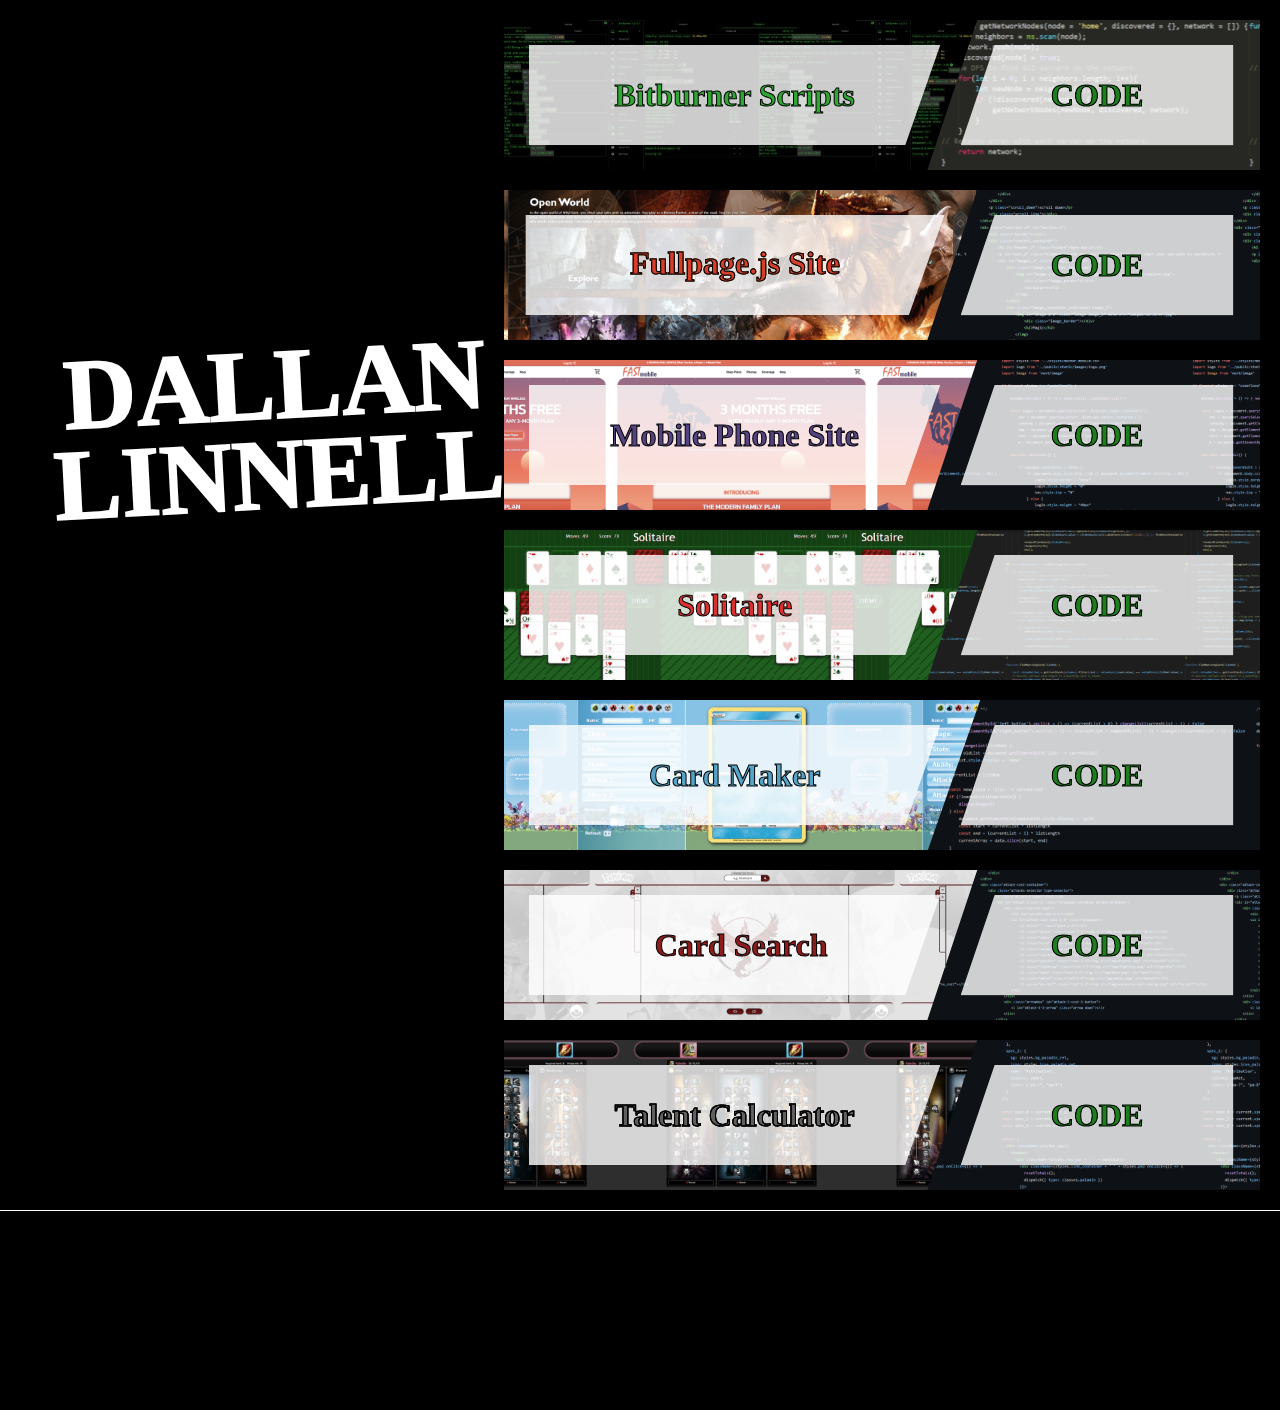
==== commit b6782ec8: "second commit" ====
--- a/html/index.html
+++ b/html/index.html
@@ -4,9 +4,9 @@
     <meta charset="UTF-8">
     <meta http-equiv="X-UA-Compatible" content="IE=edge">
     <meta name="viewport" content="width=device-width, initial-scale=1.0">
-    <link rel="stylesheet" href="./../style/style.css">
+    <link rel="stylesheet" href="../style/style.css">
     <link rel="stylesheet" href="https://cdnjs.cloudflare.com/ajax/libs/font-awesome/4.7.0/css/font-awesome.min.css">
-    <script src="./../script/index.js" defer></script>
+    <script src="../script/index.js" defer></script>
     <title>My Portfolio</title>
   </head>
   <body>
@@ -312,673 +312,673 @@
                 <p class="project-title" id="card_maker_title">Card Maker</p>
                 <div class="card_maker_background">
                   <div id="cloud_rain_box">
-                    <svg class="rain" style="--x: 6; --t: 17; --a: 0.7054885115583369; --s: 0.41665731849807863;">
-                      <defs>
-                        <linearGradient id="rain_gradient" gradientTransform="rotate(90)">
-                          <stop offset="30%" stop-color="hsla(189, 27%, 44%, 0.1)"></stop>
-                          <stop offset="90%" stop-color="hsla(189, 27%, 44%, 0.3)"></stop>
-                        </linearGradient>
-                      </defs>
-                      <path class="rain-drop" d="M15 3 Q16.5 6.8 20 25 A2.8 2.8 0 1 1 10 26 Q13.5 6.8 15 3z"></path>
-                    </svg>
-                    <svg class="rain" style="--x: 46; --t: 16; --a: 0.5006500297800791; --s: 0.5235293077887653;">
-                      <defs>
-                        <linearGradient id="rain_gradient" gradientTransform="rotate(90)">
-                          <stop offset="30%" stop-color="hsla(189, 27%, 44%, 0.1)"></stop>
-                          <stop offset="90%" stop-color="hsla(189, 27%, 44%, 0.3)"></stop>
-                        </linearGradient>
-                      </defs>
-                      <path class="rain-drop" d="M15 3 Q16.5 6.8 20 25 A2.8 2.8 0 1 1 10 26 Q13.5 6.8 15 3z"></path>
-                    </svg>
-                    <svg class="rain" style="--x: 71; --t: 6; --a: 0.6879659530191642; --s: 0.4460880756971932;">
-                      <defs>
-                        <linearGradient id="rain_gradient" gradientTransform="rotate(90)">
-                          <stop offset="30%" stop-color="hsla(189, 27%, 44%, 0.1)"></stop>
-                          <stop offset="90%" stop-color="hsla(189, 27%, 44%, 0.3)"></stop>
-                        </linearGradient>
-                      </defs>
-                      <path class="rain-drop" d="M15 3 Q16.5 6.8 20 25 A2.8 2.8 0 1 1 10 26 Q13.5 6.8 15 3z"></path>
-                    </svg>
-                    <svg class="rain" style="--x: 59; --t: 8; --a: 0.9438073073569246; --s: 0.19808318969164418;">
-                      <defs>
-                        <linearGradient id="rain_gradient" gradientTransform="rotate(90)">
-                          <stop offset="30%" stop-color="hsla(189, 27%, 44%, 0.1)"></stop>
-                          <stop offset="90%" stop-color="hsla(189, 27%, 44%, 0.3)"></stop>
-                        </linearGradient>
-                      </defs>
-                      <path class="rain-drop" d="M15 3 Q16.5 6.8 20 25 A2.8 2.8 0 1 1 10 26 Q13.5 6.8 15 3z"></path>
-                    </svg>
-                    <svg class="rain" style="--x: 68; --t: 24; --a: 0.6887162311870041; --s: 0.8596954454480503;">
-                      <defs>
-                        <linearGradient id="rain_gradient" gradientTransform="rotate(90)">
-                          <stop offset="30%" stop-color="hsla(189, 27%, 44%, 0.1)"></stop>
-                          <stop offset="90%" stop-color="hsla(189, 27%, 44%, 0.3)"></stop>
-                        </linearGradient>
-                      </defs>
-                      <path class="rain-drop" d="M15 3 Q16.5 6.8 20 25 A2.8 2.8 0 1 1 10 26 Q13.5 6.8 15 3z"></path>
-                    </svg>
-                    <svg class="rain" style="--x: 73; --t: 14; --a: 0.7150767309326189; --s: 0.3451348540026915;">
-                      <defs>
-                        <linearGradient id="rain_gradient" gradientTransform="rotate(90)">
-                          <stop offset="30%" stop-color="hsla(189, 27%, 44%, 0.1)"></stop>
-                          <stop offset="90%" stop-color="hsla(189, 27%, 44%, 0.3)"></stop>
-                        </linearGradient>
-                      </defs>
-                      <path class="rain-drop" d="M15 3 Q16.5 6.8 20 25 A2.8 2.8 0 1 1 10 26 Q13.5 6.8 15 3z"></path>
-                    </svg>
-                    <svg class="rain" style="--x: 70; --t: 6; --a: 0.7529579066683281; --s: 0.7055563560459008;">
-                      <defs>
-                        <linearGradient id="rain_gradient" gradientTransform="rotate(90)">
-                          <stop offset="30%" stop-color="hsla(189, 27%, 44%, 0.1)"></stop>
-                          <stop offset="90%" stop-color="hsla(189, 27%, 44%, 0.3)"></stop>
-                        </linearGradient>
-                      </defs>
-                      <path class="rain-drop" d="M15 3 Q16.5 6.8 20 25 A2.8 2.8 0 1 1 10 26 Q13.5 6.8 15 3z"></path>
-                    </svg>
-                    <svg class="rain" style="--x: 67; --t: 3; --a: 1.3061064914314295; --s: 0.19788108540114768;">
-                      <defs>
-                        <linearGradient id="rain_gradient" gradientTransform="rotate(90)">
-                          <stop offset="30%" stop-color="hsla(189, 27%, 44%, 0.1)"></stop>
-                          <stop offset="90%" stop-color="hsla(189, 27%, 44%, 0.3)"></stop>
-                        </linearGradient>
-                      </defs>
-                      <path class="rain-drop" d="M15 3 Q16.5 6.8 20 25 A2.8 2.8 0 1 1 10 26 Q13.5 6.8 15 3z"></path>
-                    </svg>
-                    <svg class="rain" style="--x: 44; --t: 7; --a: 1.1683048744044373; --s: 0.2912580585315965;">
-                      <defs>
-                        <linearGradient id="rain_gradient" gradientTransform="rotate(90)">
-                          <stop offset="30%" stop-color="hsla(189, 27%, 44%, 0.1)"></stop>
-                          <stop offset="90%" stop-color="hsla(189, 27%, 44%, 0.3)"></stop>
-                        </linearGradient>
-                      </defs>
-                      <path class="rain-drop" d="M15 3 Q16.5 6.8 20 25 A2.8 2.8 0 1 1 10 26 Q13.5 6.8 15 3z"></path>
-                    </svg>
-                    <svg class="rain" style="--x: 7; --t: 2; --a: 0.5377333165397118; --s: 0.9072961792212568;">
-                      <defs>
-                        <linearGradient id="rain_gradient" gradientTransform="rotate(90)">
-                          <stop offset="30%" stop-color="hsla(189, 27%, 44%, 0.1)"></stop>
-                          <stop offset="90%" stop-color="hsla(189, 27%, 44%, 0.3)"></stop>
-                        </linearGradient>
-                      </defs>
-                      <path class="rain-drop" d="M15 3 Q16.5 6.8 20 25 A2.8 2.8 0 1 1 10 26 Q13.5 6.8 15 3z"></path>
-                    </svg>
-                    <svg class="rain" style="--x: 44; --t: 21; --a: 1.1927700222044442; --s: 0.5424914188290573;">
-                      <defs>
-                        <linearGradient id="rain_gradient" gradientTransform="rotate(90)">
-                          <stop offset="30%" stop-color="hsla(189, 27%, 44%, 0.1)"></stop>
-                          <stop offset="90%" stop-color="hsla(189, 27%, 44%, 0.3)"></stop>
-                        </linearGradient>
-                      </defs>
-                      <path class="rain-drop" d="M15 3 Q16.5 6.8 20 25 A2.8 2.8 0 1 1 10 26 Q13.5 6.8 15 3z"></path>
-                    </svg>
-                    <svg class="rain" style="--x: 11; --t: 22; --a: 1.100822610093655; --s: 0.7709933220537566;">
-                      <defs>
-                        <linearGradient id="rain_gradient" gradientTransform="rotate(90)">
-                          <stop offset="30%" stop-color="hsla(189, 27%, 44%, 0.1)"></stop>
-                          <stop offset="90%" stop-color="hsla(189, 27%, 44%, 0.3)"></stop>
-                        </linearGradient>
-                      </defs>
-                      <path class="rain-drop" d="M15 3 Q16.5 6.8 20 25 A2.8 2.8 0 1 1 10 26 Q13.5 6.8 15 3z"></path>
-                    </svg>
-                    <svg class="rain" style="--x: 18; --t: 21; --a: 0.7023217544087674; --s: 0.3493587425300373;">
-                      <defs>
-                        <linearGradient id="rain_gradient" gradientTransform="rotate(90)">
-                          <stop offset="30%" stop-color="hsla(189, 27%, 44%, 0.1)"></stop>
-                          <stop offset="90%" stop-color="hsla(189, 27%, 44%, 0.3)"></stop>
-                        </linearGradient>
-                      </defs>
-                      <path class="rain-drop" d="M15 3 Q16.5 6.8 20 25 A2.8 2.8 0 1 1 10 26 Q13.5 6.8 15 3z"></path>
-                    </svg>
-                    <svg class="rain" style="--x: 24; --t: 0; --a: 0.9212576318308985; --s: 0.8893204338178582;">
-                      <defs>
-                        <linearGradient id="rain_gradient" gradientTransform="rotate(90)">
-                          <stop offset="30%" stop-color="hsla(189, 27%, 44%, 0.1)"></stop>
-                          <stop offset="90%" stop-color="hsla(189, 27%, 44%, 0.3)"></stop>
-                        </linearGradient>
-                      </defs>
-                      <path class="rain-drop" d="M15 3 Q16.5 6.8 20 25 A2.8 2.8 0 1 1 10 26 Q13.5 6.8 15 3z"></path>
-                    </svg>
-                    <svg class="rain" style="--x: 27; --t: 17; --a: 0.7424345922169673; --s: 0.39375852747850737;">
-                      <defs>
-                        <linearGradient id="rain_gradient" gradientTransform="rotate(90)">
-                          <stop offset="30%" stop-color="hsla(189, 27%, 44%, 0.1)"></stop>
-                          <stop offset="90%" stop-color="hsla(189, 27%, 44%, 0.3)"></stop>
-                        </linearGradient>
-                      </defs>
-                      <path class="rain-drop" d="M15 3 Q16.5 6.8 20 25 A2.8 2.8 0 1 1 10 26 Q13.5 6.8 15 3z"></path>
-                    </svg>
-                    <svg class="rain" style="--x: 4; --t: 19; --a: 0.7134991850904628; --s: 0.7847054280842445;">
-                      <defs>
-                        <linearGradient id="rain_gradient" gradientTransform="rotate(90)">
-                          <stop offset="30%" stop-color="hsla(189, 27%, 44%, 0.1)"></stop>
-                          <stop offset="90%" stop-color="hsla(189, 27%, 44%, 0.3)"></stop>
-                        </linearGradient>
-                      </defs>
-                      <path class="rain-drop" d="M15 3 Q16.5 6.8 20 25 A2.8 2.8 0 1 1 10 26 Q13.5 6.8 15 3z"></path>
-                    </svg>
-                    <svg class="rain" style="--x: 5; --t: 20; --a: 0.734688982949341; --s: 0.9221713560358764;">
-                      <defs>
-                        <linearGradient id="rain_gradient" gradientTransform="rotate(90)">
-                          <stop offset="30%" stop-color="hsla(189, 27%, 44%, 0.1)"></stop>
-                          <stop offset="90%" stop-color="hsla(189, 27%, 44%, 0.3)"></stop>
-                        </linearGradient>
-                      </defs>
-                      <path class="rain-drop" d="M15 3 Q16.5 6.8 20 25 A2.8 2.8 0 1 1 10 26 Q13.5 6.8 15 3z"></path>
-                    </svg>
-                    <svg class="rain" style="--x: 8; --t: 23; --a: 0.6041899863580291; --s: 0.7868310373793459;">
-                      <defs>
-                        <linearGradient id="rain_gradient" gradientTransform="rotate(90)">
-                          <stop offset="30%" stop-color="hsla(189, 27%, 44%, 0.1)"></stop>
-                          <stop offset="90%" stop-color="hsla(189, 27%, 44%, 0.3)"></stop>
-                        </linearGradient>
-                      </defs>
-                      <path class="rain-drop" d="M15 3 Q16.5 6.8 20 25 A2.8 2.8 0 1 1 10 26 Q13.5 6.8 15 3z"></path>
-                    </svg>
-                    <svg class="rain" style="--x: 57; --t: 21; --a: 0.7208057019173433; --s: 0.6533416844827771;">
-                      <defs>
-                        <linearGradient id="rain_gradient" gradientTransform="rotate(90)">
-                          <stop offset="30%" stop-color="hsla(189, 27%, 44%, 0.1)"></stop>
-                          <stop offset="90%" stop-color="hsla(189, 27%, 44%, 0.3)"></stop>
-                        </linearGradient>
-                      </defs>
-                      <path class="rain-drop" d="M15 3 Q16.5 6.8 20 25 A2.8 2.8 0 1 1 10 26 Q13.5 6.8 15 3z"></path>
-                    </svg>
-                    <svg class="rain" style="--x: 53; --t: 2; --a: 0.7210486727784249; --s: 0.6091322605692748;">
-                      <defs>
-                        <linearGradient id="rain_gradient" gradientTransform="rotate(90)">
-                          <stop offset="30%" stop-color="hsla(189, 27%, 44%, 0.1)"></stop>
-                          <stop offset="90%" stop-color="hsla(189, 27%, 44%, 0.3)"></stop>
-                        </linearGradient>
-                      </defs>
-                      <path class="rain-drop" d="M15 3 Q16.5 6.8 20 25 A2.8 2.8 0 1 1 10 26 Q13.5 6.8 15 3z"></path>
-                    </svg>
-                    <svg class="rain" style="--x: 25; --t: 23; --a: 1.1923302428643234; --s: 0.39633013546641394;">
-                      <defs>
-                        <linearGradient id="rain_gradient" gradientTransform="rotate(90)">
-                          <stop offset="30%" stop-color="hsla(189, 27%, 44%, 0.1)"></stop>
-                          <stop offset="90%" stop-color="hsla(189, 27%, 44%, 0.3)"></stop>
-                        </linearGradient>
-                      </defs>
-                      <path class="rain-drop" d="M15 3 Q16.5 6.8 20 25 A2.8 2.8 0 1 1 10 26 Q13.5 6.8 15 3z"></path>
-                    </svg>
-                    <svg class="rain" style="--x: 13; --t: 0; --a: 0.9700687354199473; --s: 0.5659456148447592;">
-                      <defs>
-                        <linearGradient id="rain_gradient" gradientTransform="rotate(90)">
-                          <stop offset="30%" stop-color="hsla(189, 27%, 44%, 0.1)"></stop>
-                          <stop offset="90%" stop-color="hsla(189, 27%, 44%, 0.3)"></stop>
-                        </linearGradient>
-                      </defs>
-                      <path class="rain-drop" d="M15 3 Q16.5 6.8 20 25 A2.8 2.8 0 1 1 10 26 Q13.5 6.8 15 3z"></path>
-                    </svg>
-                    <svg class="rain" style="--x: 35; --t: 23; --a: 0.9497732830379584; --s: 0.9926505551183147;">
-                      <defs>
-                        <linearGradient id="rain_gradient" gradientTransform="rotate(90)">
-                          <stop offset="30%" stop-color="hsla(189, 27%, 44%, 0.1)"></stop>
-                          <stop offset="90%" stop-color="hsla(189, 27%, 44%, 0.3)"></stop>
-                        </linearGradient>
-                      </defs>
-                      <path class="rain-drop" d="M15 3 Q16.5 6.8 20 25 A2.8 2.8 0 1 1 10 26 Q13.5 6.8 15 3z"></path>
-                    </svg>
-                    <svg class="rain" style="--x: 16; --t: 4; --a: 1.3244099413933883; --s: 0.5049988597277701;">
-                      <defs>
-                        <linearGradient id="rain_gradient" gradientTransform="rotate(90)">
-                          <stop offset="30%" stop-color="hsla(189, 27%, 44%, 0.1)"></stop>
-                          <stop offset="90%" stop-color="hsla(189, 27%, 44%, 0.3)"></stop>
-                        </linearGradient>
-                      </defs>
-                      <path class="rain-drop" d="M15 3 Q16.5 6.8 20 25 A2.8 2.8 0 1 1 10 26 Q13.5 6.8 15 3z"></path>
-                    </svg>
-                    <svg class="rain" style="--x: 23; --t: 16; --a: 0.806836468774119; --s: 0.3422875041989226;">
-                      <defs>
-                        <linearGradient id="rain_gradient" gradientTransform="rotate(90)">
-                          <stop offset="30%" stop-color="hsla(189, 27%, 44%, 0.1)"></stop>
-                          <stop offset="90%" stop-color="hsla(189, 27%, 44%, 0.3)"></stop>
-                        </linearGradient>
-                      </defs>
-                      <path class="rain-drop" d="M15 3 Q16.5 6.8 20 25 A2.8 2.8 0 1 1 10 26 Q13.5 6.8 15 3z"></path>
-                    </svg>
-                    <svg class="rain" style="--x: 69; --t: 10; --a: 0.9023732796701263; --s: 0.7196552391664577;">
-                      <defs>
-                        <linearGradient id="rain_gradient" gradientTransform="rotate(90)">
-                          <stop offset="30%" stop-color="hsla(189, 27%, 44%, 0.1)"></stop>
-                          <stop offset="90%" stop-color="hsla(189, 27%, 44%, 0.3)"></stop>
-                        </linearGradient>
-                      </defs>
-                      <path class="rain-drop" d="M15 3 Q16.5 6.8 20 25 A2.8 2.8 0 1 1 10 26 Q13.5 6.8 15 3z"></path>
-                    </svg>
-                    <svg class="rain" style="--x: 47; --t: 13; --a: 0.6484664889148364; --s: 0.9137263616006053;">
-                      <defs>
-                        <linearGradient id="rain_gradient" gradientTransform="rotate(90)">
-                          <stop offset="30%" stop-color="hsla(189, 27%, 44%, 0.1)"></stop>
-                          <stop offset="90%" stop-color="hsla(189, 27%, 44%, 0.3)"></stop>
-                        </linearGradient>
-                      </defs>
-                      <path class="rain-drop" d="M15 3 Q16.5 6.8 20 25 A2.8 2.8 0 1 1 10 26 Q13.5 6.8 15 3z"></path>
-                    </svg>
-                    <svg class="rain" style="--x: 91; --t: 15; --a: 0.7499361441434991; --s: 0.6299964200677848;">
-                      <defs>
-                        <linearGradient id="rain_gradient" gradientTransform="rotate(90)">
-                          <stop offset="30%" stop-color="hsla(189, 27%, 44%, 0.1)"></stop>
-                          <stop offset="90%" stop-color="hsla(189, 27%, 44%, 0.3)"></stop>
-                        </linearGradient>
-                      </defs>
-                      <path class="rain-drop" d="M15 3 Q16.5 6.8 20 25 A2.8 2.8 0 1 1 10 26 Q13.5 6.8 15 3z"></path>
-                    </svg>
-                    <svg class="rain" style="--x: 8; --t: 24; --a: 0.9555886530601008; --s: 0.6059663384429506;">
-                      <defs>
-                        <linearGradient id="rain_gradient" gradientTransform="rotate(90)">
-                          <stop offset="30%" stop-color="hsla(189, 27%, 44%, 0.1)"></stop>
-                          <stop offset="90%" stop-color="hsla(189, 27%, 44%, 0.3)"></stop>
-                        </linearGradient>
-                      </defs>
-                      <path class="rain-drop" d="M15 3 Q16.5 6.8 20 25 A2.8 2.8 0 1 1 10 26 Q13.5 6.8 15 3z"></path>
-                    </svg>
-                    <svg class="rain" style="--x: 92; --t: 5; --a: 0.659462798700172; --s: 0.10772526770531843;">
-                      <defs>
-                        <linearGradient id="rain_gradient" gradientTransform="rotate(90)">
-                          <stop offset="30%" stop-color="hsla(189, 27%, 44%, 0.1)"></stop>
-                          <stop offset="90%" stop-color="hsla(189, 27%, 44%, 0.3)"></stop>
-                        </linearGradient>
-                      </defs>
-                      <path class="rain-drop" d="M15 3 Q16.5 6.8 20 25 A2.8 2.8 0 1 1 10 26 Q13.5 6.8 15 3z"></path>
-                    </svg>
-                    <svg class="rain" style="--x: 14; --t: 2; --a: 1.2321537166906886; --s: 0.054695687302414475;">
-                      <defs>
-                        <linearGradient id="rain_gradient" gradientTransform="rotate(90)">
-                          <stop offset="30%" stop-color="hsla(189, 27%, 44%, 0.1)"></stop>
-                          <stop offset="90%" stop-color="hsla(189, 27%, 44%, 0.3)"></stop>
-                        </linearGradient>
-                      </defs>
-                      <path class="rain-drop" d="M15 3 Q16.5 6.8 20 25 A2.8 2.8 0 1 1 10 26 Q13.5 6.8 15 3z"></path>
-                    </svg>
-                    <svg class="rain" style="--x: 22; --t: 17; --a: 1.2721106178035158; --s: 0.6039019718258167;">
-                      <defs>
-                        <linearGradient id="rain_gradient" gradientTransform="rotate(90)">
-                          <stop offset="30%" stop-color="hsla(189, 27%, 44%, 0.1)"></stop>
-                          <stop offset="90%" stop-color="hsla(189, 27%, 44%, 0.3)"></stop>
-                        </linearGradient>
-                      </defs>
-                      <path class="rain-drop" d="M15 3 Q16.5 6.8 20 25 A2.8 2.8 0 1 1 10 26 Q13.5 6.8 15 3z"></path>
-                    </svg>
-                    <svg class="rain" style="--x: 27; --t: 15; --a: 1.0769508207749923; --s: 0.7324577220253936;">
-                      <defs>
-                        <linearGradient id="rain_gradient" gradientTransform="rotate(90)">
-                          <stop offset="30%" stop-color="hsla(189, 27%, 44%, 0.1)"></stop>
-                          <stop offset="90%" stop-color="hsla(189, 27%, 44%, 0.3)"></stop>
-                        </linearGradient>
-                      </defs>
-                      <path class="rain-drop" d="M15 3 Q16.5 6.8 20 25 A2.8 2.8 0 1 1 10 26 Q13.5 6.8 15 3z"></path>
-                    </svg>
-                    <svg class="rain" style="--x: 17; --t: 3; --a: 0.9463458517559391; --s: 0.3385555777841438;">
-                      <defs>
-                        <linearGradient id="rain_gradient" gradientTransform="rotate(90)">
-                          <stop offset="30%" stop-color="hsla(189, 27%, 44%, 0.1)"></stop>
-                          <stop offset="90%" stop-color="hsla(189, 27%, 44%, 0.3)"></stop>
-                        </linearGradient>
-                      </defs>
-                      <path class="rain-drop" d="M15 3 Q16.5 6.8 20 25 A2.8 2.8 0 1 1 10 26 Q13.5 6.8 15 3z"></path>
-                    </svg>
-                    <svg class="rain" style="--x: 16; --t: 16; --a: 1.2472827661514152; --s: 0.656488382859459;">
-                      <defs>
-                        <linearGradient id="rain_gradient" gradientTransform="rotate(90)">
-                          <stop offset="30%" stop-color="hsla(189, 27%, 44%, 0.1)"></stop>
-                          <stop offset="90%" stop-color="hsla(189, 27%, 44%, 0.3)"></stop>
-                        </linearGradient>
-                      </defs>
-                      <path class="rain-drop" d="M15 3 Q16.5 6.8 20 25 A2.8 2.8 0 1 1 10 26 Q13.5 6.8 15 3z"></path>
-                    </svg>
-                    <svg class="rain" style="--x: 64; --t: 14; --a: 1.111464816790351; --s: 0.896091893144094;">
-                      <defs>
-                        <linearGradient id="rain_gradient" gradientTransform="rotate(90)">
-                          <stop offset="30%" stop-color="hsla(189, 27%, 44%, 0.1)"></stop>
-                          <stop offset="90%" stop-color="hsla(189, 27%, 44%, 0.3)"></stop>
-                        </linearGradient>
-                      </defs>
-                      <path class="rain-drop" d="M15 3 Q16.5 6.8 20 25 A2.8 2.8 0 1 1 10 26 Q13.5 6.8 15 3z"></path>
-                    </svg>
-                    <svg class="rain" style="--x: 70; --t: 9; --a: 1.3115781759977372; --s: 0.5102975455441072;">
-                      <defs>
-                        <linearGradient id="rain_gradient" gradientTransform="rotate(90)">
-                          <stop offset="30%" stop-color="hsla(189, 27%, 44%, 0.1)"></stop>
-                          <stop offset="90%" stop-color="hsla(189, 27%, 44%, 0.3)"></stop>
-                        </linearGradient>
-                      </defs>
-                      <path class="rain-drop" d="M15 3 Q16.5 6.8 20 25 A2.8 2.8 0 1 1 10 26 Q13.5 6.8 15 3z"></path>
-                    </svg>
-                    <svg class="rain" style="--x: 1; --t: 7; --a: 1.0268339911593745; --s: 0.41626569469186103;">
-                      <defs>
-                        <linearGradient id="rain_gradient" gradientTransform="rotate(90)">
-                          <stop offset="30%" stop-color="hsla(189, 27%, 44%, 0.1)"></stop>
-                          <stop offset="90%" stop-color="hsla(189, 27%, 44%, 0.3)"></stop>
-                        </linearGradient>
-                      </defs>
-                      <path class="rain-drop" d="M15 3 Q16.5 6.8 20 25 A2.8 2.8 0 1 1 10 26 Q13.5 6.8 15 3z"></path>
-                    </svg>
-                    <svg class="rain" style="--x: 87; --t: 9; --a: 0.717635240504616; --s: 0.008828082081576483;">
-                      <defs>
-                        <linearGradient id="rain_gradient" gradientTransform="rotate(90)">
-                          <stop offset="30%" stop-color="hsla(189, 27%, 44%, 0.1)"></stop>
-                          <stop offset="90%" stop-color="hsla(189, 27%, 44%, 0.3)"></stop>
-                        </linearGradient>
-                      </defs>
-                      <path class="rain-drop" d="M15 3 Q16.5 6.8 20 25 A2.8 2.8 0 1 1 10 26 Q13.5 6.8 15 3z"></path>
-                    </svg>
-                    <svg class="rain" style="--x: 23; --t: 16; --a: 0.5372267511506355; --s: 0.8813116851110299;">
-                      <defs>
-                        <linearGradient id="rain_gradient" gradientTransform="rotate(90)">
-                          <stop offset="30%" stop-color="hsla(189, 27%, 44%, 0.1)"></stop>
-                          <stop offset="90%" stop-color="hsla(189, 27%, 44%, 0.3)"></stop>
-                        </linearGradient>
-                      </defs>
-                      <path class="rain-drop" d="M15 3 Q16.5 6.8 20 25 A2.8 2.8 0 1 1 10 26 Q13.5 6.8 15 3z"></path>
-                    </svg>
-                    <svg class="rain" style="--x: 55; --t: 0; --a: 0.8479610412635177; --s: 0.56965181307128;">
-                      <defs>
-                        <linearGradient id="rain_gradient" gradientTransform="rotate(90)">
-                          <stop offset="30%" stop-color="hsla(189, 27%, 44%, 0.1)"></stop>
-                          <stop offset="90%" stop-color="hsla(189, 27%, 44%, 0.3)"></stop>
-                        </linearGradient>
-                      </defs>
-                      <path class="rain-drop" d="M15 3 Q16.5 6.8 20 25 A2.8 2.8 0 1 1 10 26 Q13.5 6.8 15 3z"></path>
-                    </svg>
-                    <svg class="rain" style="--x: 64; --t: 19; --a: 0.512303280427677; --s: 0.46606668741009805;">
-                      <defs>
-                        <linearGradient id="rain_gradient" gradientTransform="rotate(90)">
-                          <stop offset="30%" stop-color="hsla(189, 27%, 44%, 0.1)"></stop>
-                          <stop offset="90%" stop-color="hsla(189, 27%, 44%, 0.3)"></stop>
-                        </linearGradient>
-                      </defs>
-                      <path class="rain-drop" d="M15 3 Q16.5 6.8 20 25 A2.8 2.8 0 1 1 10 26 Q13.5 6.8 15 3z"></path>
-                    </svg>
-                    <svg class="rain" style="--x: 86; --t: 4; --a: 1.0100268431490298; --s: 0.12172123277150093;">
-                      <defs>
-                        <linearGradient id="rain_gradient" gradientTransform="rotate(90)">
-                          <stop offset="30%" stop-color="hsla(189, 27%, 44%, 0.1)"></stop>
-                          <stop offset="90%" stop-color="hsla(189, 27%, 44%, 0.3)"></stop>
-                        </linearGradient>
-                      </defs>
-                      <path class="rain-drop" d="M15 3 Q16.5 6.8 20 25 A2.8 2.8 0 1 1 10 26 Q13.5 6.8 15 3z"></path>
-                    </svg>
-                    <svg class="rain" style="--x: 83; --t: 13; --a: 0.6276342242385637; --s: 0.9747640338075716;">
-                      <defs>
-                        <linearGradient id="rain_gradient" gradientTransform="rotate(90)">
-                          <stop offset="30%" stop-color="hsla(189, 27%, 44%, 0.1)"></stop>
-                          <stop offset="90%" stop-color="hsla(189, 27%, 44%, 0.3)"></stop>
-                        </linearGradient>
-                      </defs>
-                      <path class="rain-drop" d="M15 3 Q16.5 6.8 20 25 A2.8 2.8 0 1 1 10 26 Q13.5 6.8 15 3z"></path>
-                    </svg>
-                    <svg class="rain" style="--x: 35; --t: 19; --a: 0.6103137399699021; --s: 0.6174303620968504;">
-                      <defs>
-                        <linearGradient id="rain_gradient" gradientTransform="rotate(90)">
-                          <stop offset="30%" stop-color="hsla(189, 27%, 44%, 0.1)"></stop>
-                          <stop offset="90%" stop-color="hsla(189, 27%, 44%, 0.3)"></stop>
-                        </linearGradient>
-                      </defs>
-                      <path class="rain-drop" d="M15 3 Q16.5 6.8 20 25 A2.8 2.8 0 1 1 10 26 Q13.5 6.8 15 3z"></path>
-                    </svg>
-                    <svg class="rain" style="--x: 89; --t: 5; --a: 1.1046097679517326; --s: 0.1973372201424506;">
-                      <defs>
-                        <linearGradient id="rain_gradient" gradientTransform="rotate(90)">
-                          <stop offset="30%" stop-color="hsla(189, 27%, 44%, 0.1)"></stop>
-                          <stop offset="90%" stop-color="hsla(189, 27%, 44%, 0.3)"></stop>
-                        </linearGradient>
-                      </defs>
-                      <path class="rain-drop" d="M15 3 Q16.5 6.8 20 25 A2.8 2.8 0 1 1 10 26 Q13.5 6.8 15 3z"></path>
-                    </svg>
-                    <svg class="rain" style="--x: 16; --t: 11; --a: 1.2716648130340493; --s: 0.25338422687114615;">
-                      <defs>
-                        <linearGradient id="rain_gradient" gradientTransform="rotate(90)">
-                          <stop offset="30%" stop-color="hsla(189, 27%, 44%, 0.1)"></stop>
-                          <stop offset="90%" stop-color="hsla(189, 27%, 44%, 0.3)"></stop>
-                        </linearGradient>
-                      </defs>
-                      <path class="rain-drop" d="M15 3 Q16.5 6.8 20 25 A2.8 2.8 0 1 1 10 26 Q13.5 6.8 15 3z"></path>
-                    </svg>
-                    <svg class="rain" style="--x: 46; --t: 4; --a: 0.5594258736338207; --s: 0.7308071393601017;">
-                      <defs>
-                        <linearGradient id="rain_gradient" gradientTransform="rotate(90)">
-                          <stop offset="30%" stop-color="hsla(189, 27%, 44%, 0.1)"></stop>
-                          <stop offset="90%" stop-color="hsla(189, 27%, 44%, 0.3)"></stop>
-                        </linearGradient>
-                      </defs>
-                      <path class="rain-drop" d="M15 3 Q16.5 6.8 20 25 A2.8 2.8 0 1 1 10 26 Q13.5 6.8 15 3z"></path>
-                    </svg>
-                    <svg class="rain" style="--x: 0; --t: 5; --a: 1.0580837405385202; --s: 0.5378221506431229;">
-                      <defs>
-                        <linearGradient id="rain_gradient" gradientTransform="rotate(90)">
-                          <stop offset="30%" stop-color="hsla(189, 27%, 44%, 0.1)"></stop>
-                          <stop offset="90%" stop-color="hsla(189, 27%, 44%, 0.3)"></stop>
-                        </linearGradient>
-                      </defs>
-                      <path class="rain-drop" d="M15 3 Q16.5 6.8 20 25 A2.8 2.8 0 1 1 10 26 Q13.5 6.8 15 3z"></path>
-                    </svg>
-                    <svg class="rain" style="--x: 14; --t: 0; --a: 1.233624412010425; --s: 0.6884424738952495;">
-                      <defs>
-                        <linearGradient id="rain_gradient" gradientTransform="rotate(90)">
-                          <stop offset="30%" stop-color="hsla(189, 27%, 44%, 0.1)"></stop>
-                          <stop offset="90%" stop-color="hsla(189, 27%, 44%, 0.3)"></stop>
-                        </linearGradient>
-                      </defs>
-                      <path class="rain-drop" d="M15 3 Q16.5 6.8 20 25 A2.8 2.8 0 1 1 10 26 Q13.5 6.8 15 3z"></path>
-                    </svg>
-                    <svg class="rain" style="--x: 26; --t: 10; --a: 1.19794983803564; --s: 0.7920714711985635;">
-                      <defs>
-                        <linearGradient id="rain_gradient" gradientTransform="rotate(90)">
-                          <stop offset="30%" stop-color="hsla(189, 27%, 44%, 0.1)"></stop>
-                          <stop offset="90%" stop-color="hsla(189, 27%, 44%, 0.3)"></stop>
-                        </linearGradient>
-                      </defs>
-                      <path class="rain-drop" d="M15 3 Q16.5 6.8 20 25 A2.8 2.8 0 1 1 10 26 Q13.5 6.8 15 3z"></path>
-                    </svg>
-                    <svg class="rain" style="--x: 26; --t: 13; --a: 1.3429124487450514; --s: 0.7441391476280146;">
-                      <defs>
-                        <linearGradient id="rain_gradient" gradientTransform="rotate(90)">
-                          <stop offset="30%" stop-color="hsla(189, 27%, 44%, 0.1)"></stop>
-                          <stop offset="90%" stop-color="hsla(189, 27%, 44%, 0.3)"></stop>
-                        </linearGradient>
-                      </defs>
-                      <path class="rain-drop" d="M15 3 Q16.5 6.8 20 25 A2.8 2.8 0 1 1 10 26 Q13.5 6.8 15 3z"></path>
-                    </svg>
-                    <svg class="rain" style="--x: 44; --t: 15; --a: 1.2444558628274325; --s: 0.4434544361295789;">
-                      <defs>
-                        <linearGradient id="rain_gradient" gradientTransform="rotate(90)">
-                          <stop offset="30%" stop-color="hsla(189, 27%, 44%, 0.1)"></stop>
-                          <stop offset="90%" stop-color="hsla(189, 27%, 44%, 0.3)"></stop>
-                        </linearGradient>
-                      </defs>
-                      <path class="rain-drop" d="M15 3 Q16.5 6.8 20 25 A2.8 2.8 0 1 1 10 26 Q13.5 6.8 15 3z"></path>
-                    </svg>
-                    <svg class="rain" style="--x: 63; --t: 18; --a: 0.9841207777917871; --s: 0.7141494087955726;">
-                      <defs>
-                        <linearGradient id="rain_gradient" gradientTransform="rotate(90)">
-                          <stop offset="30%" stop-color="hsla(189, 27%, 44%, 0.1)"></stop>
-                          <stop offset="90%" stop-color="hsla(189, 27%, 44%, 0.3)"></stop>
-                        </linearGradient>
-                      </defs>
-                      <path class="rain-drop" d="M15 3 Q16.5 6.8 20 25 A2.8 2.8 0 1 1 10 26 Q13.5 6.8 15 3z"></path>
-                    </svg>
-                    <svg class="rain" style="--x: 26; --t: 7; --a: 0.5995773186048674; --s: 0.5034696834777661;">
-                      <defs>
-                        <linearGradient id="rain_gradient" gradientTransform="rotate(90)">
-                          <stop offset="30%" stop-color="hsla(189, 27%, 44%, 0.1)"></stop>
-                          <stop offset="90%" stop-color="hsla(189, 27%, 44%, 0.3)"></stop>
-                        </linearGradient>
-                      </defs>
-                      <path class="rain-drop" d="M15 3 Q16.5 6.8 20 25 A2.8 2.8 0 1 1 10 26 Q13.5 6.8 15 3z"></path>
-                    </svg>
-                    <svg class="rain" style="--x: 76; --t: 15; --a: 1.092337008737895; --s: 0.4535484626318935;">
-                      <defs>
-                        <linearGradient id="rain_gradient" gradientTransform="rotate(90)">
-                          <stop offset="30%" stop-color="hsla(189, 27%, 44%, 0.1)"></stop>
-                          <stop offset="90%" stop-color="hsla(189, 27%, 44%, 0.3)"></stop>
-                        </linearGradient>
-                      </defs>
-                      <path class="rain-drop" d="M15 3 Q16.5 6.8 20 25 A2.8 2.8 0 1 1 10 26 Q13.5 6.8 15 3z"></path>
-                    </svg>
-                    <svg class="rain" style="--x: 35; --t: 1; --a: 1.0270857755654788; --s: 0.12090951683490325;">
-                      <defs>
-                        <linearGradient id="rain_gradient" gradientTransform="rotate(90)">
-                          <stop offset="30%" stop-color="hsla(189, 27%, 44%, 0.1)"></stop>
-                          <stop offset="90%" stop-color="hsla(189, 27%, 44%, 0.3)"></stop>
-                        </linearGradient>
-                      </defs>
-                      <path class="rain-drop" d="M15 3 Q16.5 6.8 20 25 A2.8 2.8 0 1 1 10 26 Q13.5 6.8 15 3z"></path>
-                    </svg>
-                    <svg class="rain" style="--x: 7; --t: 4; --a: 0.5052050630253171; --s: 0.22262621705030639;">
-                      <defs>
-                        <linearGradient id="rain_gradient" gradientTransform="rotate(90)">
-                          <stop offset="30%" stop-color="hsla(189, 27%, 44%, 0.1)"></stop>
-                          <stop offset="90%" stop-color="hsla(189, 27%, 44%, 0.3)"></stop>
-                        </linearGradient>
-                      </defs>
-                      <path class="rain-drop" d="M15 3 Q16.5 6.8 20 25 A2.8 2.8 0 1 1 10 26 Q13.5 6.8 15 3z"></path>
-                    </svg>
-                    <svg class="rain" style="--x: 47; --t: 20; --a: 0.6813319337252386; --s: 0.0551960403191587;">
-                      <defs>
-                        <linearGradient id="rain_gradient" gradientTransform="rotate(90)">
-                          <stop offset="30%" stop-color="hsla(189, 27%, 44%, 0.1)"></stop>
-                          <stop offset="90%" stop-color="hsla(189, 27%, 44%, 0.3)"></stop>
-                        </linearGradient>
-                      </defs>
-                      <path class="rain-drop" d="M15 3 Q16.5 6.8 20 25 A2.8 2.8 0 1 1 10 26 Q13.5 6.8 15 3z"></path>
-                    </svg>
-                    <svg class="rain" style="--x: 10; --t: 23; --a: 0.7559775897104688; --s: 0.7310097290539148;">
-                      <defs>
-                        <linearGradient id="rain_gradient" gradientTransform="rotate(90)">
-                          <stop offset="30%" stop-color="hsla(189, 27%, 44%, 0.1)"></stop>
-                          <stop offset="90%" stop-color="hsla(189, 27%, 44%, 0.3)"></stop>
-                        </linearGradient>
-                      </defs>
-                      <path class="rain-drop" d="M15 3 Q16.5 6.8 20 25 A2.8 2.8 0 1 1 10 26 Q13.5 6.8 15 3z"></path>
-                    </svg>
-                    <svg class="rain" style="--x: 69; --t: 17; --a: 1.357225875756645; --s: 0.2718397599048057;">
-                      <defs>
-                        <linearGradient id="rain_gradient" gradientTransform="rotate(90)">
-                          <stop offset="30%" stop-color="hsla(189, 27%, 44%, 0.1)"></stop>
-                          <stop offset="90%" stop-color="hsla(189, 27%, 44%, 0.3)"></stop>
-                        </linearGradient>
-                      </defs>
-                      <path class="rain-drop" d="M15 3 Q16.5 6.8 20 25 A2.8 2.8 0 1 1 10 26 Q13.5 6.8 15 3z"></path>
-                    </svg>
-                    <svg class="rain" style="--x: 71; --t: 18; --a: 1.219849434028952; --s: 0.6640350601912828;">
-                      <defs>
-                        <linearGradient id="rain_gradient" gradientTransform="rotate(90)">
-                          <stop offset="30%" stop-color="hsla(189, 27%, 44%, 0.1)"></stop>
-                          <stop offset="90%" stop-color="hsla(189, 27%, 44%, 0.3)"></stop>
-                        </linearGradient>
-                      </defs>
-                      <path class="rain-drop" d="M15 3 Q16.5 6.8 20 25 A2.8 2.8 0 1 1 10 26 Q13.5 6.8 15 3z"></path>
-                    </svg>
-                    <svg class="rain" style="--x: 93; --t: 15; --a: 0.8415360686952544; --s: 0.9529167683860562;">
-                      <defs>
-                        <linearGradient id="rain_gradient" gradientTransform="rotate(90)">
-                          <stop offset="30%" stop-color="hsla(189, 27%, 44%, 0.1)"></stop>
-                          <stop offset="90%" stop-color="hsla(189, 27%, 44%, 0.3)"></stop>
-                        </linearGradient>
-                      </defs>
-                      <path class="rain-drop" d="M15 3 Q16.5 6.8 20 25 A2.8 2.8 0 1 1 10 26 Q13.5 6.8 15 3z"></path>
-                    </svg>
-                    <svg class="rain" style="--x: 52; --t: 11; --a: 0.8886628868740285; --s: 0.3613962288845589;">
-                      <defs>
-                        <linearGradient id="rain_gradient" gradientTransform="rotate(90)">
-                          <stop offset="30%" stop-color="hsla(189, 27%, 44%, 0.1)"></stop>
-                          <stop offset="90%" stop-color="hsla(189, 27%, 44%, 0.3)"></stop>
-                        </linearGradient>
-                      </defs>
-                      <path class="rain-drop" d="M15 3 Q16.5 6.8 20 25 A2.8 2.8 0 1 1 10 26 Q13.5 6.8 15 3z"></path>
-                    </svg>
-                    <svg class="rain" style="--x: 68; --t: 11; --a: 0.7043608416828209; --s: 0.5428923140530892;">
-                      <defs>
-                        <linearGradient id="rain_gradient" gradientTransform="rotate(90)">
-                          <stop offset="30%" stop-color="hsla(189, 27%, 44%, 0.1)"></stop>
-                          <stop offset="90%" stop-color="hsla(189, 27%, 44%, 0.3)"></stop>
-                        </linearGradient>
-                      </defs>
-                      <path class="rain-drop" d="M15 3 Q16.5 6.8 20 25 A2.8 2.8 0 1 1 10 26 Q13.5 6.8 15 3z"></path>
-                    </svg>
-                    <svg class="rain" style="--x: 91; --t: 10; --a: 1.3459528995940888; --s: 0.531478909898331;">
-                      <defs>
-                        <linearGradient id="rain_gradient" gradientTransform="rotate(90)">
-                          <stop offset="30%" stop-color="hsla(189, 27%, 44%, 0.1)"></stop>
-                          <stop offset="90%" stop-color="hsla(189, 27%, 44%, 0.3)"></stop>
-                        </linearGradient>
-                      </defs>
-                      <path class="rain-drop" d="M15 3 Q16.5 6.8 20 25 A2.8 2.8 0 1 1 10 26 Q13.5 6.8 15 3z"></path>
-                    </svg>
-                    <svg class="rain" style="--x: 88; --t: 14; --a: 0.5759618784243101; --s: 0.6708227605862207;">
-                      <defs>
-                        <linearGradient id="rain_gradient" gradientTransform="rotate(90)">
-                          <stop offset="30%" stop-color="hsla(189, 27%, 44%, 0.1)"></stop>
-                          <stop offset="90%" stop-color="hsla(189, 27%, 44%, 0.3)"></stop>
-                        </linearGradient>
-                      </defs>
-                      <path class="rain-drop" d="M15 3 Q16.5 6.8 20 25 A2.8 2.8 0 1 1 10 26 Q13.5 6.8 15 3z"></path>
-                    </svg>
-                    <svg class="rain" style="--x: 2; --t: 12; --a: 1.4722425338576253; --s: 0.10328640453729365;">
-                      <defs>
-                        <linearGradient id="rain_gradient" gradientTransform="rotate(90)">
-                          <stop offset="30%" stop-color="hsla(189, 27%, 44%, 0.1)"></stop>
-                          <stop offset="90%" stop-color="hsla(189, 27%, 44%, 0.3)"></stop>
-                        </linearGradient>
-                      </defs>
-                      <path class="rain-drop" d="M15 3 Q16.5 6.8 20 25 A2.8 2.8 0 1 1 10 26 Q13.5 6.8 15 3z"></path>
-                    </svg>
-                    <svg class="rain" style="--x: 45; --t: 21; --a: 1.120863106282266; --s: 0.913930376369136;">
-                      <defs>
-                        <linearGradient id="rain_gradient" gradientTransform="rotate(90)">
-                          <stop offset="30%" stop-color="hsla(189, 27%, 44%, 0.1)"></stop>
-                          <stop offset="90%" stop-color="hsla(189, 27%, 44%, 0.3)"></stop>
-                        </linearGradient>
-                      </defs>
-                      <path class="rain-drop" d="M15 3 Q16.5 6.8 20 25 A2.8 2.8 0 1 1 10 26 Q13.5 6.8 15 3z"></path>
-                    </svg>
-                    <svg class="rain" style="--x: 68; --t: 22; --a: 0.6096113033436019; --s: 0.3517468738532603;">
-                      <defs>
-                        <linearGradient id="rain_gradient" gradientTransform="rotate(90)">
-                          <stop offset="30%" stop-color="hsla(189, 27%, 44%, 0.1)"></stop>
-                          <stop offset="90%" stop-color="hsla(189, 27%, 44%, 0.3)"></stop>
-                        </linearGradient>
-                      </defs>
-                      <path class="rain-drop" d="M15 3 Q16.5 6.8 20 25 A2.8 2.8 0 1 1 10 26 Q13.5 6.8 15 3z"></path>
-                    </svg>
-                    <svg class="rain" style="--x: 40; --t: 3; --a: 0.7085182037382107; --s: 0.7510208881219078;">
-                      <defs>
-                        <linearGradient id="rain_gradient" gradientTransform="rotate(90)">
-                          <stop offset="30%" stop-color="hsla(189, 27%, 44%, 0.1)"></stop>
-                          <stop offset="90%" stop-color="hsla(189, 27%, 44%, 0.3)"></stop>
-                        </linearGradient>
-                      </defs>
-                      <path class="rain-drop" d="M15 3 Q16.5 6.8 20 25 A2.8 2.8 0 1 1 10 26 Q13.5 6.8 15 3z"></path>
-                    </svg>
-                    <svg class="rain" style="--x: 93; --t: 20; --a: 0.9893718106161733; --s: 0.05850288130283654;">
-                      <defs>
-                        <linearGradient id="rain_gradient" gradientTransform="rotate(90)">
-                          <stop offset="30%" stop-color="hsla(189, 27%, 44%, 0.1)"></stop>
-                          <stop offset="90%" stop-color="hsla(189, 27%, 44%, 0.3)"></stop>
-                        </linearGradient>
-                      </defs>
-                      <path class="rain-drop" d="M15 3 Q16.5 6.8 20 25 A2.8 2.8 0 1 1 10 26 Q13.5 6.8 15 3z"></path>
-                    </svg>
-                    <svg class="rain" style="--x: 20; --t: 0; --a: 1.491100404912055; --s: 0.42591411805049617;">
-                      <defs>
-                        <linearGradient id="rain_gradient" gradientTransform="rotate(90)">
-                          <stop offset="30%" stop-color="hsla(189, 27%, 44%, 0.1)"></stop>
-                          <stop offset="90%" stop-color="hsla(189, 27%, 44%, 0.3)"></stop>
-                        </linearGradient>
-                      </defs>
-                      <path class="rain-drop" d="M15 3 Q16.5 6.8 20 25 A2.8 2.8 0 1 1 10 26 Q13.5 6.8 15 3z"></path>
-                    </svg>
-                    <svg class="rain" style="--x: 20; --t: 16; --a: 0.9577426833656801; --s: 0.11611136996350035;">
-                      <defs>
-                        <linearGradient id="rain_gradient" gradientTransform="rotate(90)">
-                          <stop offset="30%" stop-color="hsla(189, 27%, 44%, 0.1)"></stop>
-                          <stop offset="90%" stop-color="hsla(189, 27%, 44%, 0.3)"></stop>
-                        </linearGradient>
-                      </defs>
-                      <path class="rain-drop" d="M15 3 Q16.5 6.8 20 25 A2.8 2.8 0 1 1 10 26 Q13.5 6.8 15 3z"></path>
-                    </svg>
-                    <svg class="rain" style="--x: 18; --t: 0; --a: 1.4020341438091095; --s: 0.8342564336400915;">
+                    <svg class="rain" style="--x: 90; --t: 2; --a: 1.4725102272955224; --s: 0.4059388047337378;">
+                      <defs>
+                        <linearGradient id="rain_gradient" gradientTransform="rotate(90)">
+                          <stop offset="30%" stop-color="hsla(189, 27%, 44%, 0.1)"></stop>
+                          <stop offset="90%" stop-color="hsla(189, 27%, 44%, 0.3)"></stop>
+                        </linearGradient>
+                      </defs>
+                      <path class="rain-drop" d="M15 3 Q16.5 6.8 20 25 A2.8 2.8 0 1 1 10 26 Q13.5 6.8 15 3z"></path>
+                    </svg>
+                    <svg class="rain" style="--x: 5; --t: 4; --a: 1.3256002619099614; --s: 0.4649515818208576;">
+                      <defs>
+                        <linearGradient id="rain_gradient" gradientTransform="rotate(90)">
+                          <stop offset="30%" stop-color="hsla(189, 27%, 44%, 0.1)"></stop>
+                          <stop offset="90%" stop-color="hsla(189, 27%, 44%, 0.3)"></stop>
+                        </linearGradient>
+                      </defs>
+                      <path class="rain-drop" d="M15 3 Q16.5 6.8 20 25 A2.8 2.8 0 1 1 10 26 Q13.5 6.8 15 3z"></path>
+                    </svg>
+                    <svg class="rain" style="--x: 62; --t: 18; --a: 1.1858573900122502; --s: 0.8044954109054299;">
+                      <defs>
+                        <linearGradient id="rain_gradient" gradientTransform="rotate(90)">
+                          <stop offset="30%" stop-color="hsla(189, 27%, 44%, 0.1)"></stop>
+                          <stop offset="90%" stop-color="hsla(189, 27%, 44%, 0.3)"></stop>
+                        </linearGradient>
+                      </defs>
+                      <path class="rain-drop" d="M15 3 Q16.5 6.8 20 25 A2.8 2.8 0 1 1 10 26 Q13.5 6.8 15 3z"></path>
+                    </svg>
+                    <svg class="rain" style="--x: 20; --t: 14; --a: 1.143303765155367; --s: 0.08287659236102773;">
+                      <defs>
+                        <linearGradient id="rain_gradient" gradientTransform="rotate(90)">
+                          <stop offset="30%" stop-color="hsla(189, 27%, 44%, 0.1)"></stop>
+                          <stop offset="90%" stop-color="hsla(189, 27%, 44%, 0.3)"></stop>
+                        </linearGradient>
+                      </defs>
+                      <path class="rain-drop" d="M15 3 Q16.5 6.8 20 25 A2.8 2.8 0 1 1 10 26 Q13.5 6.8 15 3z"></path>
+                    </svg>
+                    <svg class="rain" style="--x: 69; --t: 7; --a: 1.1147394679794054; --s: 0.1635465585038398;">
+                      <defs>
+                        <linearGradient id="rain_gradient" gradientTransform="rotate(90)">
+                          <stop offset="30%" stop-color="hsla(189, 27%, 44%, 0.1)"></stop>
+                          <stop offset="90%" stop-color="hsla(189, 27%, 44%, 0.3)"></stop>
+                        </linearGradient>
+                      </defs>
+                      <path class="rain-drop" d="M15 3 Q16.5 6.8 20 25 A2.8 2.8 0 1 1 10 26 Q13.5 6.8 15 3z"></path>
+                    </svg>
+                    <svg class="rain" style="--x: 37; --t: 6; --a: 0.8984761520543456; --s: 0.3197613996904134;">
+                      <defs>
+                        <linearGradient id="rain_gradient" gradientTransform="rotate(90)">
+                          <stop offset="30%" stop-color="hsla(189, 27%, 44%, 0.1)"></stop>
+                          <stop offset="90%" stop-color="hsla(189, 27%, 44%, 0.3)"></stop>
+                        </linearGradient>
+                      </defs>
+                      <path class="rain-drop" d="M15 3 Q16.5 6.8 20 25 A2.8 2.8 0 1 1 10 26 Q13.5 6.8 15 3z"></path>
+                    </svg>
+                    <svg class="rain" style="--x: 83; --t: 14; --a: 0.7231116651317362; --s: 0.736418732592139;">
+                      <defs>
+                        <linearGradient id="rain_gradient" gradientTransform="rotate(90)">
+                          <stop offset="30%" stop-color="hsla(189, 27%, 44%, 0.1)"></stop>
+                          <stop offset="90%" stop-color="hsla(189, 27%, 44%, 0.3)"></stop>
+                        </linearGradient>
+                      </defs>
+                      <path class="rain-drop" d="M15 3 Q16.5 6.8 20 25 A2.8 2.8 0 1 1 10 26 Q13.5 6.8 15 3z"></path>
+                    </svg>
+                    <svg class="rain" style="--x: 46; --t: 5; --a: 0.9062853033116691; --s: 0.7329311226011002;">
+                      <defs>
+                        <linearGradient id="rain_gradient" gradientTransform="rotate(90)">
+                          <stop offset="30%" stop-color="hsla(189, 27%, 44%, 0.1)"></stop>
+                          <stop offset="90%" stop-color="hsla(189, 27%, 44%, 0.3)"></stop>
+                        </linearGradient>
+                      </defs>
+                      <path class="rain-drop" d="M15 3 Q16.5 6.8 20 25 A2.8 2.8 0 1 1 10 26 Q13.5 6.8 15 3z"></path>
+                    </svg>
+                    <svg class="rain" style="--x: 2; --t: 22; --a: 1.2777309581456495; --s: 0.7954822046087522;">
+                      <defs>
+                        <linearGradient id="rain_gradient" gradientTransform="rotate(90)">
+                          <stop offset="30%" stop-color="hsla(189, 27%, 44%, 0.1)"></stop>
+                          <stop offset="90%" stop-color="hsla(189, 27%, 44%, 0.3)"></stop>
+                        </linearGradient>
+                      </defs>
+                      <path class="rain-drop" d="M15 3 Q16.5 6.8 20 25 A2.8 2.8 0 1 1 10 26 Q13.5 6.8 15 3z"></path>
+                    </svg>
+                    <svg class="rain" style="--x: 22; --t: 4; --a: 0.5245641575572493; --s: 0.16857814866182852;">
+                      <defs>
+                        <linearGradient id="rain_gradient" gradientTransform="rotate(90)">
+                          <stop offset="30%" stop-color="hsla(189, 27%, 44%, 0.1)"></stop>
+                          <stop offset="90%" stop-color="hsla(189, 27%, 44%, 0.3)"></stop>
+                        </linearGradient>
+                      </defs>
+                      <path class="rain-drop" d="M15 3 Q16.5 6.8 20 25 A2.8 2.8 0 1 1 10 26 Q13.5 6.8 15 3z"></path>
+                    </svg>
+                    <svg class="rain" style="--x: 57; --t: 2; --a: 1.2354154877796144; --s: 0.7963715103931865;">
+                      <defs>
+                        <linearGradient id="rain_gradient" gradientTransform="rotate(90)">
+                          <stop offset="30%" stop-color="hsla(189, 27%, 44%, 0.1)"></stop>
+                          <stop offset="90%" stop-color="hsla(189, 27%, 44%, 0.3)"></stop>
+                        </linearGradient>
+                      </defs>
+                      <path class="rain-drop" d="M15 3 Q16.5 6.8 20 25 A2.8 2.8 0 1 1 10 26 Q13.5 6.8 15 3z"></path>
+                    </svg>
+                    <svg class="rain" style="--x: 7; --t: 20; --a: 0.6605493913152567; --s: 0.06102561400793105;">
+                      <defs>
+                        <linearGradient id="rain_gradient" gradientTransform="rotate(90)">
+                          <stop offset="30%" stop-color="hsla(189, 27%, 44%, 0.1)"></stop>
+                          <stop offset="90%" stop-color="hsla(189, 27%, 44%, 0.3)"></stop>
+                        </linearGradient>
+                      </defs>
+                      <path class="rain-drop" d="M15 3 Q16.5 6.8 20 25 A2.8 2.8 0 1 1 10 26 Q13.5 6.8 15 3z"></path>
+                    </svg>
+                    <svg class="rain" style="--x: 35; --t: 11; --a: 0.7794888539359477; --s: 0.1551963196277919;">
+                      <defs>
+                        <linearGradient id="rain_gradient" gradientTransform="rotate(90)">
+                          <stop offset="30%" stop-color="hsla(189, 27%, 44%, 0.1)"></stop>
+                          <stop offset="90%" stop-color="hsla(189, 27%, 44%, 0.3)"></stop>
+                        </linearGradient>
+                      </defs>
+                      <path class="rain-drop" d="M15 3 Q16.5 6.8 20 25 A2.8 2.8 0 1 1 10 26 Q13.5 6.8 15 3z"></path>
+                    </svg>
+                    <svg class="rain" style="--x: 5; --t: 15; --a: 1.1513268989757688; --s: 0.36987594917274125;">
+                      <defs>
+                        <linearGradient id="rain_gradient" gradientTransform="rotate(90)">
+                          <stop offset="30%" stop-color="hsla(189, 27%, 44%, 0.1)"></stop>
+                          <stop offset="90%" stop-color="hsla(189, 27%, 44%, 0.3)"></stop>
+                        </linearGradient>
+                      </defs>
+                      <path class="rain-drop" d="M15 3 Q16.5 6.8 20 25 A2.8 2.8 0 1 1 10 26 Q13.5 6.8 15 3z"></path>
+                    </svg>
+                    <svg class="rain" style="--x: 69; --t: 9; --a: 0.644971341225618; --s: 0.31647147752712823;">
+                      <defs>
+                        <linearGradient id="rain_gradient" gradientTransform="rotate(90)">
+                          <stop offset="30%" stop-color="hsla(189, 27%, 44%, 0.1)"></stop>
+                          <stop offset="90%" stop-color="hsla(189, 27%, 44%, 0.3)"></stop>
+                        </linearGradient>
+                      </defs>
+                      <path class="rain-drop" d="M15 3 Q16.5 6.8 20 25 A2.8 2.8 0 1 1 10 26 Q13.5 6.8 15 3z"></path>
+                    </svg>
+                    <svg class="rain" style="--x: 55; --t: 13; --a: 0.6697715779981868; --s: 0.46582434531742045;">
+                      <defs>
+                        <linearGradient id="rain_gradient" gradientTransform="rotate(90)">
+                          <stop offset="30%" stop-color="hsla(189, 27%, 44%, 0.1)"></stop>
+                          <stop offset="90%" stop-color="hsla(189, 27%, 44%, 0.3)"></stop>
+                        </linearGradient>
+                      </defs>
+                      <path class="rain-drop" d="M15 3 Q16.5 6.8 20 25 A2.8 2.8 0 1 1 10 26 Q13.5 6.8 15 3z"></path>
+                    </svg>
+                    <svg class="rain" style="--x: 43; --t: 1; --a: 0.9442380741010614; --s: 0.2683477694855958;">
+                      <defs>
+                        <linearGradient id="rain_gradient" gradientTransform="rotate(90)">
+                          <stop offset="30%" stop-color="hsla(189, 27%, 44%, 0.1)"></stop>
+                          <stop offset="90%" stop-color="hsla(189, 27%, 44%, 0.3)"></stop>
+                        </linearGradient>
+                      </defs>
+                      <path class="rain-drop" d="M15 3 Q16.5 6.8 20 25 A2.8 2.8 0 1 1 10 26 Q13.5 6.8 15 3z"></path>
+                    </svg>
+                    <svg class="rain" style="--x: 50; --t: 3; --a: 0.8438095980523004; --s: 0.018817363368360818;">
+                      <defs>
+                        <linearGradient id="rain_gradient" gradientTransform="rotate(90)">
+                          <stop offset="30%" stop-color="hsla(189, 27%, 44%, 0.1)"></stop>
+                          <stop offset="90%" stop-color="hsla(189, 27%, 44%, 0.3)"></stop>
+                        </linearGradient>
+                      </defs>
+                      <path class="rain-drop" d="M15 3 Q16.5 6.8 20 25 A2.8 2.8 0 1 1 10 26 Q13.5 6.8 15 3z"></path>
+                    </svg>
+                    <svg class="rain" style="--x: 44; --t: 14; --a: 1.370598816453875; --s: 0.2448518819874037;">
+                      <defs>
+                        <linearGradient id="rain_gradient" gradientTransform="rotate(90)">
+                          <stop offset="30%" stop-color="hsla(189, 27%, 44%, 0.1)"></stop>
+                          <stop offset="90%" stop-color="hsla(189, 27%, 44%, 0.3)"></stop>
+                        </linearGradient>
+                      </defs>
+                      <path class="rain-drop" d="M15 3 Q16.5 6.8 20 25 A2.8 2.8 0 1 1 10 26 Q13.5 6.8 15 3z"></path>
+                    </svg>
+                    <svg class="rain" style="--x: 78; --t: 16; --a: 0.8025386625327207; --s: 0.7169955210737489;">
+                      <defs>
+                        <linearGradient id="rain_gradient" gradientTransform="rotate(90)">
+                          <stop offset="30%" stop-color="hsla(189, 27%, 44%, 0.1)"></stop>
+                          <stop offset="90%" stop-color="hsla(189, 27%, 44%, 0.3)"></stop>
+                        </linearGradient>
+                      </defs>
+                      <path class="rain-drop" d="M15 3 Q16.5 6.8 20 25 A2.8 2.8 0 1 1 10 26 Q13.5 6.8 15 3z"></path>
+                    </svg>
+                    <svg class="rain" style="--x: 86; --t: 1; --a: 1.3734821342088084; --s: 0.0703960373363508;">
+                      <defs>
+                        <linearGradient id="rain_gradient" gradientTransform="rotate(90)">
+                          <stop offset="30%" stop-color="hsla(189, 27%, 44%, 0.1)"></stop>
+                          <stop offset="90%" stop-color="hsla(189, 27%, 44%, 0.3)"></stop>
+                        </linearGradient>
+                      </defs>
+                      <path class="rain-drop" d="M15 3 Q16.5 6.8 20 25 A2.8 2.8 0 1 1 10 26 Q13.5 6.8 15 3z"></path>
+                    </svg>
+                    <svg class="rain" style="--x: 41; --t: 8; --a: 0.541255857251054; --s: 0.49835242637343646;">
+                      <defs>
+                        <linearGradient id="rain_gradient" gradientTransform="rotate(90)">
+                          <stop offset="30%" stop-color="hsla(189, 27%, 44%, 0.1)"></stop>
+                          <stop offset="90%" stop-color="hsla(189, 27%, 44%, 0.3)"></stop>
+                        </linearGradient>
+                      </defs>
+                      <path class="rain-drop" d="M15 3 Q16.5 6.8 20 25 A2.8 2.8 0 1 1 10 26 Q13.5 6.8 15 3z"></path>
+                    </svg>
+                    <svg class="rain" style="--x: 73; --t: 21; --a: 0.5952086470630029; --s: 0.699188166899567;">
+                      <defs>
+                        <linearGradient id="rain_gradient" gradientTransform="rotate(90)">
+                          <stop offset="30%" stop-color="hsla(189, 27%, 44%, 0.1)"></stop>
+                          <stop offset="90%" stop-color="hsla(189, 27%, 44%, 0.3)"></stop>
+                        </linearGradient>
+                      </defs>
+                      <path class="rain-drop" d="M15 3 Q16.5 6.8 20 25 A2.8 2.8 0 1 1 10 26 Q13.5 6.8 15 3z"></path>
+                    </svg>
+                    <svg class="rain" style="--x: 27; --t: 5; --a: 1.4356855836369102; --s: 0.8326830926241706;">
+                      <defs>
+                        <linearGradient id="rain_gradient" gradientTransform="rotate(90)">
+                          <stop offset="30%" stop-color="hsla(189, 27%, 44%, 0.1)"></stop>
+                          <stop offset="90%" stop-color="hsla(189, 27%, 44%, 0.3)"></stop>
+                        </linearGradient>
+                      </defs>
+                      <path class="rain-drop" d="M15 3 Q16.5 6.8 20 25 A2.8 2.8 0 1 1 10 26 Q13.5 6.8 15 3z"></path>
+                    </svg>
+                    <svg class="rain" style="--x: 33; --t: 23; --a: 1.254839468982482; --s: 0.8011444447154619;">
+                      <defs>
+                        <linearGradient id="rain_gradient" gradientTransform="rotate(90)">
+                          <stop offset="30%" stop-color="hsla(189, 27%, 44%, 0.1)"></stop>
+                          <stop offset="90%" stop-color="hsla(189, 27%, 44%, 0.3)"></stop>
+                        </linearGradient>
+                      </defs>
+                      <path class="rain-drop" d="M15 3 Q16.5 6.8 20 25 A2.8 2.8 0 1 1 10 26 Q13.5 6.8 15 3z"></path>
+                    </svg>
+                    <svg class="rain" style="--x: 76; --t: 7; --a: 1.4750675555228592; --s: 0.10275109592861775;">
+                      <defs>
+                        <linearGradient id="rain_gradient" gradientTransform="rotate(90)">
+                          <stop offset="30%" stop-color="hsla(189, 27%, 44%, 0.1)"></stop>
+                          <stop offset="90%" stop-color="hsla(189, 27%, 44%, 0.3)"></stop>
+                        </linearGradient>
+                      </defs>
+                      <path class="rain-drop" d="M15 3 Q16.5 6.8 20 25 A2.8 2.8 0 1 1 10 26 Q13.5 6.8 15 3z"></path>
+                    </svg>
+                    <svg class="rain" style="--x: 84; --t: 14; --a: 0.7978649408826062; --s: 0.5446675200950974;">
+                      <defs>
+                        <linearGradient id="rain_gradient" gradientTransform="rotate(90)">
+                          <stop offset="30%" stop-color="hsla(189, 27%, 44%, 0.1)"></stop>
+                          <stop offset="90%" stop-color="hsla(189, 27%, 44%, 0.3)"></stop>
+                        </linearGradient>
+                      </defs>
+                      <path class="rain-drop" d="M15 3 Q16.5 6.8 20 25 A2.8 2.8 0 1 1 10 26 Q13.5 6.8 15 3z"></path>
+                    </svg>
+                    <svg class="rain" style="--x: 9; --t: 13; --a: 1.1445987453831055; --s: 0.28907399053534566;">
+                      <defs>
+                        <linearGradient id="rain_gradient" gradientTransform="rotate(90)">
+                          <stop offset="30%" stop-color="hsla(189, 27%, 44%, 0.1)"></stop>
+                          <stop offset="90%" stop-color="hsla(189, 27%, 44%, 0.3)"></stop>
+                        </linearGradient>
+                      </defs>
+                      <path class="rain-drop" d="M15 3 Q16.5 6.8 20 25 A2.8 2.8 0 1 1 10 26 Q13.5 6.8 15 3z"></path>
+                    </svg>
+                    <svg class="rain" style="--x: 10; --t: 9; --a: 1.4828481354089218; --s: 0.17232972913212974;">
+                      <defs>
+                        <linearGradient id="rain_gradient" gradientTransform="rotate(90)">
+                          <stop offset="30%" stop-color="hsla(189, 27%, 44%, 0.1)"></stop>
+                          <stop offset="90%" stop-color="hsla(189, 27%, 44%, 0.3)"></stop>
+                        </linearGradient>
+                      </defs>
+                      <path class="rain-drop" d="M15 3 Q16.5 6.8 20 25 A2.8 2.8 0 1 1 10 26 Q13.5 6.8 15 3z"></path>
+                    </svg>
+                    <svg class="rain" style="--x: 33; --t: 19; --a: 1.1188634648349658; --s: 0.854318679408749;">
+                      <defs>
+                        <linearGradient id="rain_gradient" gradientTransform="rotate(90)">
+                          <stop offset="30%" stop-color="hsla(189, 27%, 44%, 0.1)"></stop>
+                          <stop offset="90%" stop-color="hsla(189, 27%, 44%, 0.3)"></stop>
+                        </linearGradient>
+                      </defs>
+                      <path class="rain-drop" d="M15 3 Q16.5 6.8 20 25 A2.8 2.8 0 1 1 10 26 Q13.5 6.8 15 3z"></path>
+                    </svg>
+                    <svg class="rain" style="--x: 51; --t: 7; --a: 1.3287646854487356; --s: 0.5716760211909435;">
+                      <defs>
+                        <linearGradient id="rain_gradient" gradientTransform="rotate(90)">
+                          <stop offset="30%" stop-color="hsla(189, 27%, 44%, 0.1)"></stop>
+                          <stop offset="90%" stop-color="hsla(189, 27%, 44%, 0.3)"></stop>
+                        </linearGradient>
+                      </defs>
+                      <path class="rain-drop" d="M15 3 Q16.5 6.8 20 25 A2.8 2.8 0 1 1 10 26 Q13.5 6.8 15 3z"></path>
+                    </svg>
+                    <svg class="rain" style="--x: 71; --t: 21; --a: 0.6107084804484209; --s: 0.8306560663746767;">
+                      <defs>
+                        <linearGradient id="rain_gradient" gradientTransform="rotate(90)">
+                          <stop offset="30%" stop-color="hsla(189, 27%, 44%, 0.1)"></stop>
+                          <stop offset="90%" stop-color="hsla(189, 27%, 44%, 0.3)"></stop>
+                        </linearGradient>
+                      </defs>
+                      <path class="rain-drop" d="M15 3 Q16.5 6.8 20 25 A2.8 2.8 0 1 1 10 26 Q13.5 6.8 15 3z"></path>
+                    </svg>
+                    <svg class="rain" style="--x: 76; --t: 12; --a: 0.9696854110180391; --s: 0.7176943658094825;">
+                      <defs>
+                        <linearGradient id="rain_gradient" gradientTransform="rotate(90)">
+                          <stop offset="30%" stop-color="hsla(189, 27%, 44%, 0.1)"></stop>
+                          <stop offset="90%" stop-color="hsla(189, 27%, 44%, 0.3)"></stop>
+                        </linearGradient>
+                      </defs>
+                      <path class="rain-drop" d="M15 3 Q16.5 6.8 20 25 A2.8 2.8 0 1 1 10 26 Q13.5 6.8 15 3z"></path>
+                    </svg>
+                    <svg class="rain" style="--x: 71; --t: 12; --a: 0.5742299150289978; --s: 0.8952923481725905;">
+                      <defs>
+                        <linearGradient id="rain_gradient" gradientTransform="rotate(90)">
+                          <stop offset="30%" stop-color="hsla(189, 27%, 44%, 0.1)"></stop>
+                          <stop offset="90%" stop-color="hsla(189, 27%, 44%, 0.3)"></stop>
+                        </linearGradient>
+                      </defs>
+                      <path class="rain-drop" d="M15 3 Q16.5 6.8 20 25 A2.8 2.8 0 1 1 10 26 Q13.5 6.8 15 3z"></path>
+                    </svg>
+                    <svg class="rain" style="--x: 39; --t: 17; --a: 0.9313815474537013; --s: 0.004451137484155598;">
+                      <defs>
+                        <linearGradient id="rain_gradient" gradientTransform="rotate(90)">
+                          <stop offset="30%" stop-color="hsla(189, 27%, 44%, 0.1)"></stop>
+                          <stop offset="90%" stop-color="hsla(189, 27%, 44%, 0.3)"></stop>
+                        </linearGradient>
+                      </defs>
+                      <path class="rain-drop" d="M15 3 Q16.5 6.8 20 25 A2.8 2.8 0 1 1 10 26 Q13.5 6.8 15 3z"></path>
+                    </svg>
+                    <svg class="rain" style="--x: 71; --t: 15; --a: 1.3129497411584; --s: 0.6876693675523531;">
+                      <defs>
+                        <linearGradient id="rain_gradient" gradientTransform="rotate(90)">
+                          <stop offset="30%" stop-color="hsla(189, 27%, 44%, 0.1)"></stop>
+                          <stop offset="90%" stop-color="hsla(189, 27%, 44%, 0.3)"></stop>
+                        </linearGradient>
+                      </defs>
+                      <path class="rain-drop" d="M15 3 Q16.5 6.8 20 25 A2.8 2.8 0 1 1 10 26 Q13.5 6.8 15 3z"></path>
+                    </svg>
+                    <svg class="rain" style="--x: 8; --t: 6; --a: 1.157199494663906; --s: 0.3826171800993816;">
+                      <defs>
+                        <linearGradient id="rain_gradient" gradientTransform="rotate(90)">
+                          <stop offset="30%" stop-color="hsla(189, 27%, 44%, 0.1)"></stop>
+                          <stop offset="90%" stop-color="hsla(189, 27%, 44%, 0.3)"></stop>
+                        </linearGradient>
+                      </defs>
+                      <path class="rain-drop" d="M15 3 Q16.5 6.8 20 25 A2.8 2.8 0 1 1 10 26 Q13.5 6.8 15 3z"></path>
+                    </svg>
+                    <svg class="rain" style="--x: 68; --t: 24; --a: 0.8328719238635116; --s: 0.9762337601117117;">
+                      <defs>
+                        <linearGradient id="rain_gradient" gradientTransform="rotate(90)">
+                          <stop offset="30%" stop-color="hsla(189, 27%, 44%, 0.1)"></stop>
+                          <stop offset="90%" stop-color="hsla(189, 27%, 44%, 0.3)"></stop>
+                        </linearGradient>
+                      </defs>
+                      <path class="rain-drop" d="M15 3 Q16.5 6.8 20 25 A2.8 2.8 0 1 1 10 26 Q13.5 6.8 15 3z"></path>
+                    </svg>
+                    <svg class="rain" style="--x: 55; --t: 5; --a: 0.6825919765291912; --s: 0.13554146376344578;">
+                      <defs>
+                        <linearGradient id="rain_gradient" gradientTransform="rotate(90)">
+                          <stop offset="30%" stop-color="hsla(189, 27%, 44%, 0.1)"></stop>
+                          <stop offset="90%" stop-color="hsla(189, 27%, 44%, 0.3)"></stop>
+                        </linearGradient>
+                      </defs>
+                      <path class="rain-drop" d="M15 3 Q16.5 6.8 20 25 A2.8 2.8 0 1 1 10 26 Q13.5 6.8 15 3z"></path>
+                    </svg>
+                    <svg class="rain" style="--x: 87; --t: 9; --a: 0.718134940139582; --s: 0.6461417446345796;">
+                      <defs>
+                        <linearGradient id="rain_gradient" gradientTransform="rotate(90)">
+                          <stop offset="30%" stop-color="hsla(189, 27%, 44%, 0.1)"></stop>
+                          <stop offset="90%" stop-color="hsla(189, 27%, 44%, 0.3)"></stop>
+                        </linearGradient>
+                      </defs>
+                      <path class="rain-drop" d="M15 3 Q16.5 6.8 20 25 A2.8 2.8 0 1 1 10 26 Q13.5 6.8 15 3z"></path>
+                    </svg>
+                    <svg class="rain" style="--x: 56; --t: 6; --a: 1.4359628187223836; --s: 0.5341971153902054;">
+                      <defs>
+                        <linearGradient id="rain_gradient" gradientTransform="rotate(90)">
+                          <stop offset="30%" stop-color="hsla(189, 27%, 44%, 0.1)"></stop>
+                          <stop offset="90%" stop-color="hsla(189, 27%, 44%, 0.3)"></stop>
+                        </linearGradient>
+                      </defs>
+                      <path class="rain-drop" d="M15 3 Q16.5 6.8 20 25 A2.8 2.8 0 1 1 10 26 Q13.5 6.8 15 3z"></path>
+                    </svg>
+                    <svg class="rain" style="--x: 79; --t: 19; --a: 1.1842571130316466; --s: 0.3037800983361918;">
+                      <defs>
+                        <linearGradient id="rain_gradient" gradientTransform="rotate(90)">
+                          <stop offset="30%" stop-color="hsla(189, 27%, 44%, 0.1)"></stop>
+                          <stop offset="90%" stop-color="hsla(189, 27%, 44%, 0.3)"></stop>
+                        </linearGradient>
+                      </defs>
+                      <path class="rain-drop" d="M15 3 Q16.5 6.8 20 25 A2.8 2.8 0 1 1 10 26 Q13.5 6.8 15 3z"></path>
+                    </svg>
+                    <svg class="rain" style="--x: 23; --t: 24; --a: 0.9945065664363428; --s: 0.8502684060980481;">
+                      <defs>
+                        <linearGradient id="rain_gradient" gradientTransform="rotate(90)">
+                          <stop offset="30%" stop-color="hsla(189, 27%, 44%, 0.1)"></stop>
+                          <stop offset="90%" stop-color="hsla(189, 27%, 44%, 0.3)"></stop>
+                        </linearGradient>
+                      </defs>
+                      <path class="rain-drop" d="M15 3 Q16.5 6.8 20 25 A2.8 2.8 0 1 1 10 26 Q13.5 6.8 15 3z"></path>
+                    </svg>
+                    <svg class="rain" style="--x: 72; --t: 0; --a: 1.2453054767028007; --s: 0.9956354234173157;">
+                      <defs>
+                        <linearGradient id="rain_gradient" gradientTransform="rotate(90)">
+                          <stop offset="30%" stop-color="hsla(189, 27%, 44%, 0.1)"></stop>
+                          <stop offset="90%" stop-color="hsla(189, 27%, 44%, 0.3)"></stop>
+                        </linearGradient>
+                      </defs>
+                      <path class="rain-drop" d="M15 3 Q16.5 6.8 20 25 A2.8 2.8 0 1 1 10 26 Q13.5 6.8 15 3z"></path>
+                    </svg>
+                    <svg class="rain" style="--x: 6; --t: 23; --a: 1.0819905302930388; --s: 0.9646374640008484;">
+                      <defs>
+                        <linearGradient id="rain_gradient" gradientTransform="rotate(90)">
+                          <stop offset="30%" stop-color="hsla(189, 27%, 44%, 0.1)"></stop>
+                          <stop offset="90%" stop-color="hsla(189, 27%, 44%, 0.3)"></stop>
+                        </linearGradient>
+                      </defs>
+                      <path class="rain-drop" d="M15 3 Q16.5 6.8 20 25 A2.8 2.8 0 1 1 10 26 Q13.5 6.8 15 3z"></path>
+                    </svg>
+                    <svg class="rain" style="--x: 70; --t: 5; --a: 1.3458351339407255; --s: 0.11293804526899964;">
+                      <defs>
+                        <linearGradient id="rain_gradient" gradientTransform="rotate(90)">
+                          <stop offset="30%" stop-color="hsla(189, 27%, 44%, 0.1)"></stop>
+                          <stop offset="90%" stop-color="hsla(189, 27%, 44%, 0.3)"></stop>
+                        </linearGradient>
+                      </defs>
+                      <path class="rain-drop" d="M15 3 Q16.5 6.8 20 25 A2.8 2.8 0 1 1 10 26 Q13.5 6.8 15 3z"></path>
+                    </svg>
+                    <svg class="rain" style="--x: 67; --t: 22; --a: 1.260457940511672; --s: 0.7536635269538161;">
+                      <defs>
+                        <linearGradient id="rain_gradient" gradientTransform="rotate(90)">
+                          <stop offset="30%" stop-color="hsla(189, 27%, 44%, 0.1)"></stop>
+                          <stop offset="90%" stop-color="hsla(189, 27%, 44%, 0.3)"></stop>
+                        </linearGradient>
+                      </defs>
+                      <path class="rain-drop" d="M15 3 Q16.5 6.8 20 25 A2.8 2.8 0 1 1 10 26 Q13.5 6.8 15 3z"></path>
+                    </svg>
+                    <svg class="rain" style="--x: 30; --t: 0; --a: 0.8329056557483558; --s: 0.30236316496649285;">
+                      <defs>
+                        <linearGradient id="rain_gradient" gradientTransform="rotate(90)">
+                          <stop offset="30%" stop-color="hsla(189, 27%, 44%, 0.1)"></stop>
+                          <stop offset="90%" stop-color="hsla(189, 27%, 44%, 0.3)"></stop>
+                        </linearGradient>
+                      </defs>
+                      <path class="rain-drop" d="M15 3 Q16.5 6.8 20 25 A2.8 2.8 0 1 1 10 26 Q13.5 6.8 15 3z"></path>
+                    </svg>
+                    <svg class="rain" style="--x: 0; --t: 4; --a: 0.9454007451570856; --s: 0.2593061930203786;">
+                      <defs>
+                        <linearGradient id="rain_gradient" gradientTransform="rotate(90)">
+                          <stop offset="30%" stop-color="hsla(189, 27%, 44%, 0.1)"></stop>
+                          <stop offset="90%" stop-color="hsla(189, 27%, 44%, 0.3)"></stop>
+                        </linearGradient>
+                      </defs>
+                      <path class="rain-drop" d="M15 3 Q16.5 6.8 20 25 A2.8 2.8 0 1 1 10 26 Q13.5 6.8 15 3z"></path>
+                    </svg>
+                    <svg class="rain" style="--x: 45; --t: 18; --a: 0.8600929850451713; --s: 0.9074225975892882;">
+                      <defs>
+                        <linearGradient id="rain_gradient" gradientTransform="rotate(90)">
+                          <stop offset="30%" stop-color="hsla(189, 27%, 44%, 0.1)"></stop>
+                          <stop offset="90%" stop-color="hsla(189, 27%, 44%, 0.3)"></stop>
+                        </linearGradient>
+                      </defs>
+                      <path class="rain-drop" d="M15 3 Q16.5 6.8 20 25 A2.8 2.8 0 1 1 10 26 Q13.5 6.8 15 3z"></path>
+                    </svg>
+                    <svg class="rain" style="--x: 83; --t: 8; --a: 1.1598920951142415; --s: 0.3249703237913928;">
+                      <defs>
+                        <linearGradient id="rain_gradient" gradientTransform="rotate(90)">
+                          <stop offset="30%" stop-color="hsla(189, 27%, 44%, 0.1)"></stop>
+                          <stop offset="90%" stop-color="hsla(189, 27%, 44%, 0.3)"></stop>
+                        </linearGradient>
+                      </defs>
+                      <path class="rain-drop" d="M15 3 Q16.5 6.8 20 25 A2.8 2.8 0 1 1 10 26 Q13.5 6.8 15 3z"></path>
+                    </svg>
+                    <svg class="rain" style="--x: 79; --t: 12; --a: 1.4121303253900415; --s: 0.29559172715001547;">
+                      <defs>
+                        <linearGradient id="rain_gradient" gradientTransform="rotate(90)">
+                          <stop offset="30%" stop-color="hsla(189, 27%, 44%, 0.1)"></stop>
+                          <stop offset="90%" stop-color="hsla(189, 27%, 44%, 0.3)"></stop>
+                        </linearGradient>
+                      </defs>
+                      <path class="rain-drop" d="M15 3 Q16.5 6.8 20 25 A2.8 2.8 0 1 1 10 26 Q13.5 6.8 15 3z"></path>
+                    </svg>
+                    <svg class="rain" style="--x: 59; --t: 3; --a: 0.6660836548450244; --s: 0.6463658402738404;">
+                      <defs>
+                        <linearGradient id="rain_gradient" gradientTransform="rotate(90)">
+                          <stop offset="30%" stop-color="hsla(189, 27%, 44%, 0.1)"></stop>
+                          <stop offset="90%" stop-color="hsla(189, 27%, 44%, 0.3)"></stop>
+                        </linearGradient>
+                      </defs>
+                      <path class="rain-drop" d="M15 3 Q16.5 6.8 20 25 A2.8 2.8 0 1 1 10 26 Q13.5 6.8 15 3z"></path>
+                    </svg>
+                    <svg class="rain" style="--x: 39; --t: 7; --a: 0.7804355011486981; --s: 0.5460431118230518;">
+                      <defs>
+                        <linearGradient id="rain_gradient" gradientTransform="rotate(90)">
+                          <stop offset="30%" stop-color="hsla(189, 27%, 44%, 0.1)"></stop>
+                          <stop offset="90%" stop-color="hsla(189, 27%, 44%, 0.3)"></stop>
+                        </linearGradient>
+                      </defs>
+                      <path class="rain-drop" d="M15 3 Q16.5 6.8 20 25 A2.8 2.8 0 1 1 10 26 Q13.5 6.8 15 3z"></path>
+                    </svg>
+                    <svg class="rain" style="--x: 54; --t: 2; --a: 1.4418420176034994; --s: 0.5482726564852816;">
+                      <defs>
+                        <linearGradient id="rain_gradient" gradientTransform="rotate(90)">
+                          <stop offset="30%" stop-color="hsla(189, 27%, 44%, 0.1)"></stop>
+                          <stop offset="90%" stop-color="hsla(189, 27%, 44%, 0.3)"></stop>
+                        </linearGradient>
+                      </defs>
+                      <path class="rain-drop" d="M15 3 Q16.5 6.8 20 25 A2.8 2.8 0 1 1 10 26 Q13.5 6.8 15 3z"></path>
+                    </svg>
+                    <svg class="rain" style="--x: 74; --t: 0; --a: 0.9225220258968994; --s: 0.57496082761887;">
+                      <defs>
+                        <linearGradient id="rain_gradient" gradientTransform="rotate(90)">
+                          <stop offset="30%" stop-color="hsla(189, 27%, 44%, 0.1)"></stop>
+                          <stop offset="90%" stop-color="hsla(189, 27%, 44%, 0.3)"></stop>
+                        </linearGradient>
+                      </defs>
+                      <path class="rain-drop" d="M15 3 Q16.5 6.8 20 25 A2.8 2.8 0 1 1 10 26 Q13.5 6.8 15 3z"></path>
+                    </svg>
+                    <svg class="rain" style="--x: 81; --t: 16; --a: 1.3367920682260201; --s: 0.03675435736524779;">
+                      <defs>
+                        <linearGradient id="rain_gradient" gradientTransform="rotate(90)">
+                          <stop offset="30%" stop-color="hsla(189, 27%, 44%, 0.1)"></stop>
+                          <stop offset="90%" stop-color="hsla(189, 27%, 44%, 0.3)"></stop>
+                        </linearGradient>
+                      </defs>
+                      <path class="rain-drop" d="M15 3 Q16.5 6.8 20 25 A2.8 2.8 0 1 1 10 26 Q13.5 6.8 15 3z"></path>
+                    </svg>
+                    <svg class="rain" style="--x: 39; --t: 11; --a: 0.5757576233854005; --s: 0.6689773507865822;">
+                      <defs>
+                        <linearGradient id="rain_gradient" gradientTransform="rotate(90)">
+                          <stop offset="30%" stop-color="hsla(189, 27%, 44%, 0.1)"></stop>
+                          <stop offset="90%" stop-color="hsla(189, 27%, 44%, 0.3)"></stop>
+                        </linearGradient>
+                      </defs>
+                      <path class="rain-drop" d="M15 3 Q16.5 6.8 20 25 A2.8 2.8 0 1 1 10 26 Q13.5 6.8 15 3z"></path>
+                    </svg>
+                    <svg class="rain" style="--x: 53; --t: 10; --a: 1.4156609842336438; --s: 0.9827744340571405;">
+                      <defs>
+                        <linearGradient id="rain_gradient" gradientTransform="rotate(90)">
+                          <stop offset="30%" stop-color="hsla(189, 27%, 44%, 0.1)"></stop>
+                          <stop offset="90%" stop-color="hsla(189, 27%, 44%, 0.3)"></stop>
+                        </linearGradient>
+                      </defs>
+                      <path class="rain-drop" d="M15 3 Q16.5 6.8 20 25 A2.8 2.8 0 1 1 10 26 Q13.5 6.8 15 3z"></path>
+                    </svg>
+                    <svg class="rain" style="--x: 62; --t: 13; --a: 0.6380251661327698; --s: 0.8907083638263067;">
+                      <defs>
+                        <linearGradient id="rain_gradient" gradientTransform="rotate(90)">
+                          <stop offset="30%" stop-color="hsla(189, 27%, 44%, 0.1)"></stop>
+                          <stop offset="90%" stop-color="hsla(189, 27%, 44%, 0.3)"></stop>
+                        </linearGradient>
+                      </defs>
+                      <path class="rain-drop" d="M15 3 Q16.5 6.8 20 25 A2.8 2.8 0 1 1 10 26 Q13.5 6.8 15 3z"></path>
+                    </svg>
+                    <svg class="rain" style="--x: 19; --t: 10; --a: 1.221372471808072; --s: 0.8020358208392588;">
+                      <defs>
+                        <linearGradient id="rain_gradient" gradientTransform="rotate(90)">
+                          <stop offset="30%" stop-color="hsla(189, 27%, 44%, 0.1)"></stop>
+                          <stop offset="90%" stop-color="hsla(189, 27%, 44%, 0.3)"></stop>
+                        </linearGradient>
+                      </defs>
+                      <path class="rain-drop" d="M15 3 Q16.5 6.8 20 25 A2.8 2.8 0 1 1 10 26 Q13.5 6.8 15 3z"></path>
+                    </svg>
+                    <svg class="rain" style="--x: 6; --t: 24; --a: 0.7467769176818222; --s: 0.2281025628389186;">
+                      <defs>
+                        <linearGradient id="rain_gradient" gradientTransform="rotate(90)">
+                          <stop offset="30%" stop-color="hsla(189, 27%, 44%, 0.1)"></stop>
+                          <stop offset="90%" stop-color="hsla(189, 27%, 44%, 0.3)"></stop>
+                        </linearGradient>
+                      </defs>
+                      <path class="rain-drop" d="M15 3 Q16.5 6.8 20 25 A2.8 2.8 0 1 1 10 26 Q13.5 6.8 15 3z"></path>
+                    </svg>
+                    <svg class="rain" style="--x: 12; --t: 19; --a: 0.7838038961875491; --s: 0.24191018903871164;">
+                      <defs>
+                        <linearGradient id="rain_gradient" gradientTransform="rotate(90)">
+                          <stop offset="30%" stop-color="hsla(189, 27%, 44%, 0.1)"></stop>
+                          <stop offset="90%" stop-color="hsla(189, 27%, 44%, 0.3)"></stop>
+                        </linearGradient>
+                      </defs>
+                      <path class="rain-drop" d="M15 3 Q16.5 6.8 20 25 A2.8 2.8 0 1 1 10 26 Q13.5 6.8 15 3z"></path>
+                    </svg>
+                    <svg class="rain" style="--x: 55; --t: 9; --a: 0.5463457104662546; --s: 0.20695368818216786;">
+                      <defs>
+                        <linearGradient id="rain_gradient" gradientTransform="rotate(90)">
+                          <stop offset="30%" stop-color="hsla(189, 27%, 44%, 0.1)"></stop>
+                          <stop offset="90%" stop-color="hsla(189, 27%, 44%, 0.3)"></stop>
+                        </linearGradient>
+                      </defs>
+                      <path class="rain-drop" d="M15 3 Q16.5 6.8 20 25 A2.8 2.8 0 1 1 10 26 Q13.5 6.8 15 3z"></path>
+                    </svg>
+                    <svg class="rain" style="--x: 35; --t: 5; --a: 0.8403500562743291; --s: 0.7100633225025668;">
+                      <defs>
+                        <linearGradient id="rain_gradient" gradientTransform="rotate(90)">
+                          <stop offset="30%" stop-color="hsla(189, 27%, 44%, 0.1)"></stop>
+                          <stop offset="90%" stop-color="hsla(189, 27%, 44%, 0.3)"></stop>
+                        </linearGradient>
+                      </defs>
+                      <path class="rain-drop" d="M15 3 Q16.5 6.8 20 25 A2.8 2.8 0 1 1 10 26 Q13.5 6.8 15 3z"></path>
+                    </svg>
+                    <svg class="rain" style="--x: 14; --t: 5; --a: 0.8514058903720998; --s: 0.6788117625946386;">
+                      <defs>
+                        <linearGradient id="rain_gradient" gradientTransform="rotate(90)">
+                          <stop offset="30%" stop-color="hsla(189, 27%, 44%, 0.1)"></stop>
+                          <stop offset="90%" stop-color="hsla(189, 27%, 44%, 0.3)"></stop>
+                        </linearGradient>
+                      </defs>
+                      <path class="rain-drop" d="M15 3 Q16.5 6.8 20 25 A2.8 2.8 0 1 1 10 26 Q13.5 6.8 15 3z"></path>
+                    </svg>
+                    <svg class="rain" style="--x: 50; --t: 20; --a: 1.4056645317839267; --s: 0.052097585557610904;">
+                      <defs>
+                        <linearGradient id="rain_gradient" gradientTransform="rotate(90)">
+                          <stop offset="30%" stop-color="hsla(189, 27%, 44%, 0.1)"></stop>
+                          <stop offset="90%" stop-color="hsla(189, 27%, 44%, 0.3)"></stop>
+                        </linearGradient>
+                      </defs>
+                      <path class="rain-drop" d="M15 3 Q16.5 6.8 20 25 A2.8 2.8 0 1 1 10 26 Q13.5 6.8 15 3z"></path>
+                    </svg>
+                    <svg class="rain" style="--x: 92; --t: 15; --a: 1.2034507783897694; --s: 0.16620683675087422;">
+                      <defs>
+                        <linearGradient id="rain_gradient" gradientTransform="rotate(90)">
+                          <stop offset="30%" stop-color="hsla(189, 27%, 44%, 0.1)"></stop>
+                          <stop offset="90%" stop-color="hsla(189, 27%, 44%, 0.3)"></stop>
+                        </linearGradient>
+                      </defs>
+                      <path class="rain-drop" d="M15 3 Q16.5 6.8 20 25 A2.8 2.8 0 1 1 10 26 Q13.5 6.8 15 3z"></path>
+                    </svg>
+                    <svg class="rain" style="--x: 7; --t: 7; --a: 1.1833646254269476; --s: 0.3168258316479793;">
+                      <defs>
+                        <linearGradient id="rain_gradient" gradientTransform="rotate(90)">
+                          <stop offset="30%" stop-color="hsla(189, 27%, 44%, 0.1)"></stop>
+                          <stop offset="90%" stop-color="hsla(189, 27%, 44%, 0.3)"></stop>
+                        </linearGradient>
+                      </defs>
+                      <path class="rain-drop" d="M15 3 Q16.5 6.8 20 25 A2.8 2.8 0 1 1 10 26 Q13.5 6.8 15 3z"></path>
+                    </svg>
+                    <svg class="rain" style="--x: 31; --t: 24; --a: 1.4479964190237908; --s: 0.9633014188377678;">
+                      <defs>
+                        <linearGradient id="rain_gradient" gradientTransform="rotate(90)">
+                          <stop offset="30%" stop-color="hsla(189, 27%, 44%, 0.1)"></stop>
+                          <stop offset="90%" stop-color="hsla(189, 27%, 44%, 0.3)"></stop>
+                        </linearGradient>
+                      </defs>
+                      <path class="rain-drop" d="M15 3 Q16.5 6.8 20 25 A2.8 2.8 0 1 1 10 26 Q13.5 6.8 15 3z"></path>
+                    </svg>
+                    <svg class="rain" style="--x: 66; --t: 20; --a: 1.22615860171914; --s: 0.5446004737910417;">
+                      <defs>
+                        <linearGradient id="rain_gradient" gradientTransform="rotate(90)">
+                          <stop offset="30%" stop-color="hsla(189, 27%, 44%, 0.1)"></stop>
+                          <stop offset="90%" stop-color="hsla(189, 27%, 44%, 0.3)"></stop>
+                        </linearGradient>
+                      </defs>
+                      <path class="rain-drop" d="M15 3 Q16.5 6.8 20 25 A2.8 2.8 0 1 1 10 26 Q13.5 6.8 15 3z"></path>
+                    </svg>
+                    <svg class="rain" style="--x: 8; --t: 6; --a: 1.4933008768228349; --s: 0.7967283058891586;">
+                      <defs>
+                        <linearGradient id="rain_gradient" gradientTransform="rotate(90)">
+                          <stop offset="30%" stop-color="hsla(189, 27%, 44%, 0.1)"></stop>
+                          <stop offset="90%" stop-color="hsla(189, 27%, 44%, 0.3)"></stop>
+                        </linearGradient>
+                      </defs>
+                      <path class="rain-drop" d="M15 3 Q16.5 6.8 20 25 A2.8 2.8 0 1 1 10 26 Q13.5 6.8 15 3z"></path>
+                    </svg>
+                    <svg class="rain" style="--x: 16; --t: 15; --a: 0.6503655396337975; --s: 0.22512431778242759;">
+                      <defs>
+                        <linearGradient id="rain_gradient" gradientTransform="rotate(90)">
+                          <stop offset="30%" stop-color="hsla(189, 27%, 44%, 0.1)"></stop>
+                          <stop offset="90%" stop-color="hsla(189, 27%, 44%, 0.3)"></stop>
+                        </linearGradient>
+                      </defs>
+                      <path class="rain-drop" d="M15 3 Q16.5 6.8 20 25 A2.8 2.8 0 1 1 10 26 Q13.5 6.8 15 3z"></path>
+                    </svg>
+                    <svg class="rain" style="--x: 16; --t: 17; --a: 0.9830332855961355; --s: 0.14410554502572337;">
+                      <defs>
+                        <linearGradient id="rain_gradient" gradientTransform="rotate(90)">
+                          <stop offset="30%" stop-color="hsla(189, 27%, 44%, 0.1)"></stop>
+                          <stop offset="90%" stop-color="hsla(189, 27%, 44%, 0.3)"></stop>
+                        </linearGradient>
+                      </defs>
+                      <path class="rain-drop" d="M15 3 Q16.5 6.8 20 25 A2.8 2.8 0 1 1 10 26 Q13.5 6.8 15 3z"></path>
+                    </svg>
+                    <svg class="rain" style="--x: 5; --t: 16; --a: 1.1792769471124795; --s: 0.6644863695422962;">
                       <defs>
                         <linearGradient id="rain_gradient" gradientTransform="rotate(90)">
                           <stop offset="30%" stop-color="hsla(189, 27%, 44%, 0.1)"></stop>
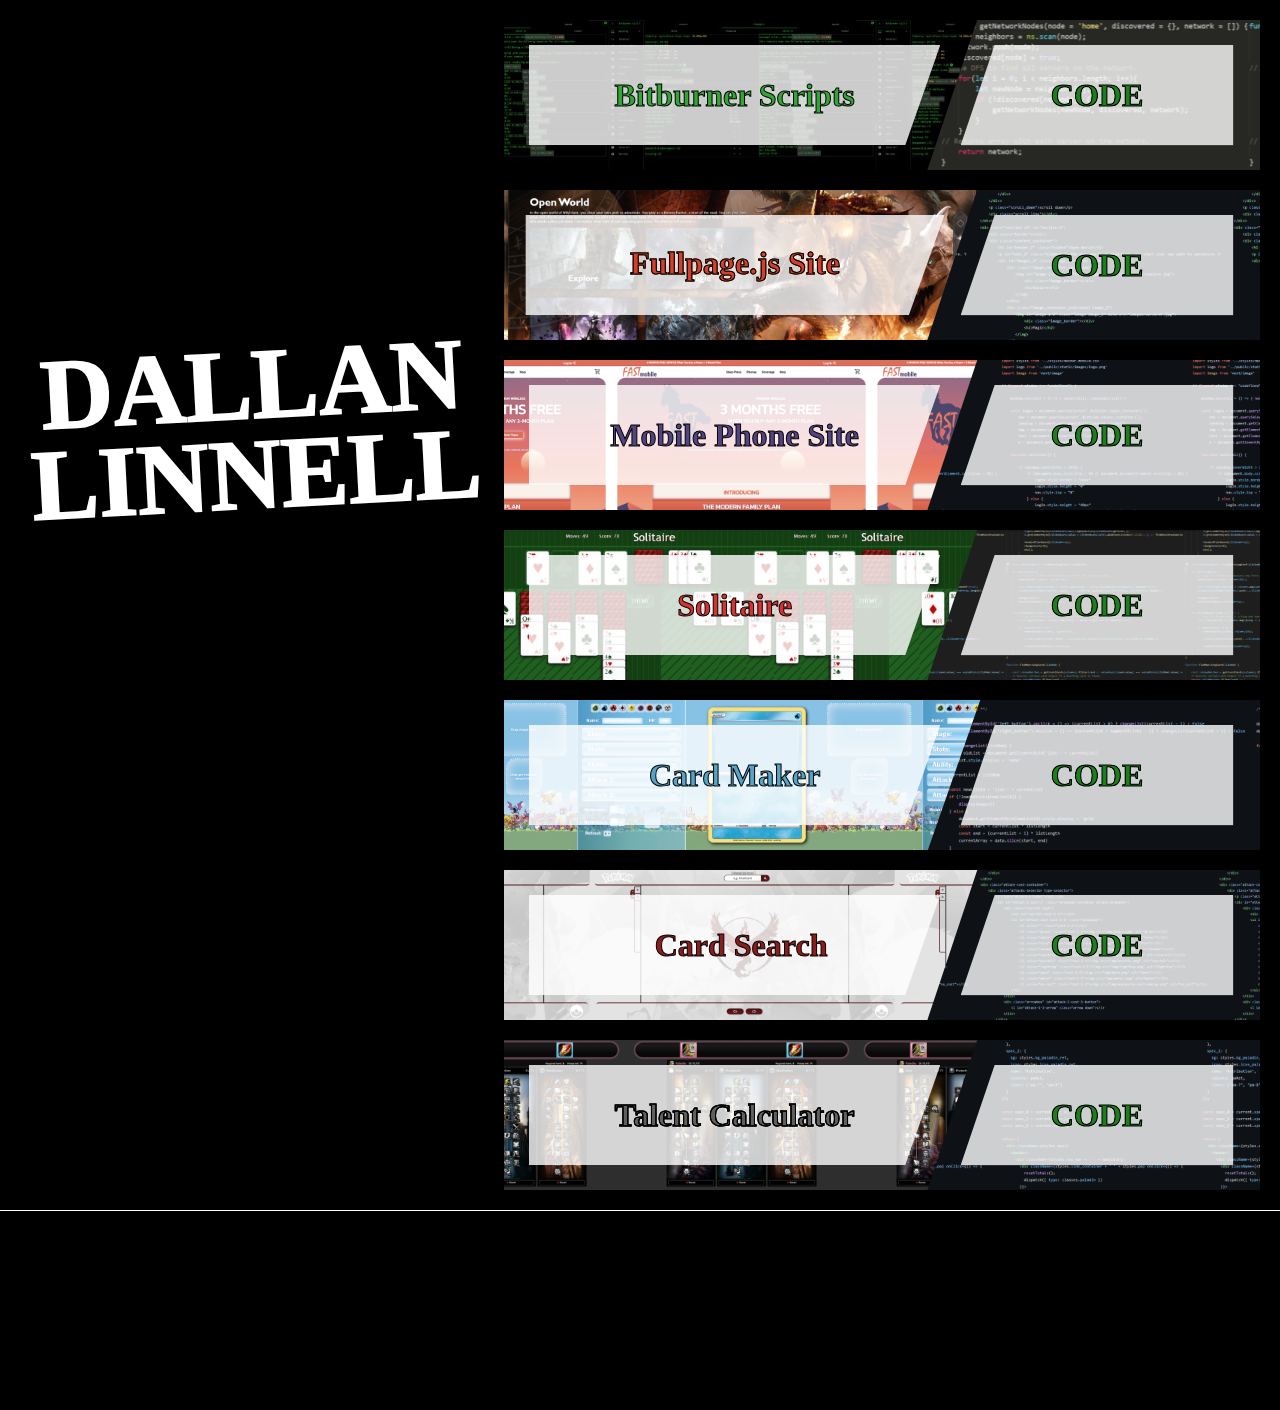
==== commit c7c74187: "second commit" ====
--- a/html/index.html
+++ b/html/index.html
@@ -312,673 +312,673 @@
                 <p class="project-title" id="card_maker_title">Card Maker</p>
                 <div class="card_maker_background">
                   <div id="cloud_rain_box">
-                    <svg class="rain" style="--x: 90; --t: 2; --a: 1.4725102272955224; --s: 0.4059388047337378;">
-                      <defs>
-                        <linearGradient id="rain_gradient" gradientTransform="rotate(90)">
-                          <stop offset="30%" stop-color="hsla(189, 27%, 44%, 0.1)"></stop>
-                          <stop offset="90%" stop-color="hsla(189, 27%, 44%, 0.3)"></stop>
-                        </linearGradient>
-                      </defs>
-                      <path class="rain-drop" d="M15 3 Q16.5 6.8 20 25 A2.8 2.8 0 1 1 10 26 Q13.5 6.8 15 3z"></path>
-                    </svg>
-                    <svg class="rain" style="--x: 5; --t: 4; --a: 1.3256002619099614; --s: 0.4649515818208576;">
-                      <defs>
-                        <linearGradient id="rain_gradient" gradientTransform="rotate(90)">
-                          <stop offset="30%" stop-color="hsla(189, 27%, 44%, 0.1)"></stop>
-                          <stop offset="90%" stop-color="hsla(189, 27%, 44%, 0.3)"></stop>
-                        </linearGradient>
-                      </defs>
-                      <path class="rain-drop" d="M15 3 Q16.5 6.8 20 25 A2.8 2.8 0 1 1 10 26 Q13.5 6.8 15 3z"></path>
-                    </svg>
-                    <svg class="rain" style="--x: 62; --t: 18; --a: 1.1858573900122502; --s: 0.8044954109054299;">
-                      <defs>
-                        <linearGradient id="rain_gradient" gradientTransform="rotate(90)">
-                          <stop offset="30%" stop-color="hsla(189, 27%, 44%, 0.1)"></stop>
-                          <stop offset="90%" stop-color="hsla(189, 27%, 44%, 0.3)"></stop>
-                        </linearGradient>
-                      </defs>
-                      <path class="rain-drop" d="M15 3 Q16.5 6.8 20 25 A2.8 2.8 0 1 1 10 26 Q13.5 6.8 15 3z"></path>
-                    </svg>
-                    <svg class="rain" style="--x: 20; --t: 14; --a: 1.143303765155367; --s: 0.08287659236102773;">
-                      <defs>
-                        <linearGradient id="rain_gradient" gradientTransform="rotate(90)">
-                          <stop offset="30%" stop-color="hsla(189, 27%, 44%, 0.1)"></stop>
-                          <stop offset="90%" stop-color="hsla(189, 27%, 44%, 0.3)"></stop>
-                        </linearGradient>
-                      </defs>
-                      <path class="rain-drop" d="M15 3 Q16.5 6.8 20 25 A2.8 2.8 0 1 1 10 26 Q13.5 6.8 15 3z"></path>
-                    </svg>
-                    <svg class="rain" style="--x: 69; --t: 7; --a: 1.1147394679794054; --s: 0.1635465585038398;">
-                      <defs>
-                        <linearGradient id="rain_gradient" gradientTransform="rotate(90)">
-                          <stop offset="30%" stop-color="hsla(189, 27%, 44%, 0.1)"></stop>
-                          <stop offset="90%" stop-color="hsla(189, 27%, 44%, 0.3)"></stop>
-                        </linearGradient>
-                      </defs>
-                      <path class="rain-drop" d="M15 3 Q16.5 6.8 20 25 A2.8 2.8 0 1 1 10 26 Q13.5 6.8 15 3z"></path>
-                    </svg>
-                    <svg class="rain" style="--x: 37; --t: 6; --a: 0.8984761520543456; --s: 0.3197613996904134;">
-                      <defs>
-                        <linearGradient id="rain_gradient" gradientTransform="rotate(90)">
-                          <stop offset="30%" stop-color="hsla(189, 27%, 44%, 0.1)"></stop>
-                          <stop offset="90%" stop-color="hsla(189, 27%, 44%, 0.3)"></stop>
-                        </linearGradient>
-                      </defs>
-                      <path class="rain-drop" d="M15 3 Q16.5 6.8 20 25 A2.8 2.8 0 1 1 10 26 Q13.5 6.8 15 3z"></path>
-                    </svg>
-                    <svg class="rain" style="--x: 83; --t: 14; --a: 0.7231116651317362; --s: 0.736418732592139;">
-                      <defs>
-                        <linearGradient id="rain_gradient" gradientTransform="rotate(90)">
-                          <stop offset="30%" stop-color="hsla(189, 27%, 44%, 0.1)"></stop>
-                          <stop offset="90%" stop-color="hsla(189, 27%, 44%, 0.3)"></stop>
-                        </linearGradient>
-                      </defs>
-                      <path class="rain-drop" d="M15 3 Q16.5 6.8 20 25 A2.8 2.8 0 1 1 10 26 Q13.5 6.8 15 3z"></path>
-                    </svg>
-                    <svg class="rain" style="--x: 46; --t: 5; --a: 0.9062853033116691; --s: 0.7329311226011002;">
-                      <defs>
-                        <linearGradient id="rain_gradient" gradientTransform="rotate(90)">
-                          <stop offset="30%" stop-color="hsla(189, 27%, 44%, 0.1)"></stop>
-                          <stop offset="90%" stop-color="hsla(189, 27%, 44%, 0.3)"></stop>
-                        </linearGradient>
-                      </defs>
-                      <path class="rain-drop" d="M15 3 Q16.5 6.8 20 25 A2.8 2.8 0 1 1 10 26 Q13.5 6.8 15 3z"></path>
-                    </svg>
-                    <svg class="rain" style="--x: 2; --t: 22; --a: 1.2777309581456495; --s: 0.7954822046087522;">
-                      <defs>
-                        <linearGradient id="rain_gradient" gradientTransform="rotate(90)">
-                          <stop offset="30%" stop-color="hsla(189, 27%, 44%, 0.1)"></stop>
-                          <stop offset="90%" stop-color="hsla(189, 27%, 44%, 0.3)"></stop>
-                        </linearGradient>
-                      </defs>
-                      <path class="rain-drop" d="M15 3 Q16.5 6.8 20 25 A2.8 2.8 0 1 1 10 26 Q13.5 6.8 15 3z"></path>
-                    </svg>
-                    <svg class="rain" style="--x: 22; --t: 4; --a: 0.5245641575572493; --s: 0.16857814866182852;">
-                      <defs>
-                        <linearGradient id="rain_gradient" gradientTransform="rotate(90)">
-                          <stop offset="30%" stop-color="hsla(189, 27%, 44%, 0.1)"></stop>
-                          <stop offset="90%" stop-color="hsla(189, 27%, 44%, 0.3)"></stop>
-                        </linearGradient>
-                      </defs>
-                      <path class="rain-drop" d="M15 3 Q16.5 6.8 20 25 A2.8 2.8 0 1 1 10 26 Q13.5 6.8 15 3z"></path>
-                    </svg>
-                    <svg class="rain" style="--x: 57; --t: 2; --a: 1.2354154877796144; --s: 0.7963715103931865;">
-                      <defs>
-                        <linearGradient id="rain_gradient" gradientTransform="rotate(90)">
-                          <stop offset="30%" stop-color="hsla(189, 27%, 44%, 0.1)"></stop>
-                          <stop offset="90%" stop-color="hsla(189, 27%, 44%, 0.3)"></stop>
-                        </linearGradient>
-                      </defs>
-                      <path class="rain-drop" d="M15 3 Q16.5 6.8 20 25 A2.8 2.8 0 1 1 10 26 Q13.5 6.8 15 3z"></path>
-                    </svg>
-                    <svg class="rain" style="--x: 7; --t: 20; --a: 0.6605493913152567; --s: 0.06102561400793105;">
-                      <defs>
-                        <linearGradient id="rain_gradient" gradientTransform="rotate(90)">
-                          <stop offset="30%" stop-color="hsla(189, 27%, 44%, 0.1)"></stop>
-                          <stop offset="90%" stop-color="hsla(189, 27%, 44%, 0.3)"></stop>
-                        </linearGradient>
-                      </defs>
-                      <path class="rain-drop" d="M15 3 Q16.5 6.8 20 25 A2.8 2.8 0 1 1 10 26 Q13.5 6.8 15 3z"></path>
-                    </svg>
-                    <svg class="rain" style="--x: 35; --t: 11; --a: 0.7794888539359477; --s: 0.1551963196277919;">
-                      <defs>
-                        <linearGradient id="rain_gradient" gradientTransform="rotate(90)">
-                          <stop offset="30%" stop-color="hsla(189, 27%, 44%, 0.1)"></stop>
-                          <stop offset="90%" stop-color="hsla(189, 27%, 44%, 0.3)"></stop>
-                        </linearGradient>
-                      </defs>
-                      <path class="rain-drop" d="M15 3 Q16.5 6.8 20 25 A2.8 2.8 0 1 1 10 26 Q13.5 6.8 15 3z"></path>
-                    </svg>
-                    <svg class="rain" style="--x: 5; --t: 15; --a: 1.1513268989757688; --s: 0.36987594917274125;">
-                      <defs>
-                        <linearGradient id="rain_gradient" gradientTransform="rotate(90)">
-                          <stop offset="30%" stop-color="hsla(189, 27%, 44%, 0.1)"></stop>
-                          <stop offset="90%" stop-color="hsla(189, 27%, 44%, 0.3)"></stop>
-                        </linearGradient>
-                      </defs>
-                      <path class="rain-drop" d="M15 3 Q16.5 6.8 20 25 A2.8 2.8 0 1 1 10 26 Q13.5 6.8 15 3z"></path>
-                    </svg>
-                    <svg class="rain" style="--x: 69; --t: 9; --a: 0.644971341225618; --s: 0.31647147752712823;">
-                      <defs>
-                        <linearGradient id="rain_gradient" gradientTransform="rotate(90)">
-                          <stop offset="30%" stop-color="hsla(189, 27%, 44%, 0.1)"></stop>
-                          <stop offset="90%" stop-color="hsla(189, 27%, 44%, 0.3)"></stop>
-                        </linearGradient>
-                      </defs>
-                      <path class="rain-drop" d="M15 3 Q16.5 6.8 20 25 A2.8 2.8 0 1 1 10 26 Q13.5 6.8 15 3z"></path>
-                    </svg>
-                    <svg class="rain" style="--x: 55; --t: 13; --a: 0.6697715779981868; --s: 0.46582434531742045;">
-                      <defs>
-                        <linearGradient id="rain_gradient" gradientTransform="rotate(90)">
-                          <stop offset="30%" stop-color="hsla(189, 27%, 44%, 0.1)"></stop>
-                          <stop offset="90%" stop-color="hsla(189, 27%, 44%, 0.3)"></stop>
-                        </linearGradient>
-                      </defs>
-                      <path class="rain-drop" d="M15 3 Q16.5 6.8 20 25 A2.8 2.8 0 1 1 10 26 Q13.5 6.8 15 3z"></path>
-                    </svg>
-                    <svg class="rain" style="--x: 43; --t: 1; --a: 0.9442380741010614; --s: 0.2683477694855958;">
-                      <defs>
-                        <linearGradient id="rain_gradient" gradientTransform="rotate(90)">
-                          <stop offset="30%" stop-color="hsla(189, 27%, 44%, 0.1)"></stop>
-                          <stop offset="90%" stop-color="hsla(189, 27%, 44%, 0.3)"></stop>
-                        </linearGradient>
-                      </defs>
-                      <path class="rain-drop" d="M15 3 Q16.5 6.8 20 25 A2.8 2.8 0 1 1 10 26 Q13.5 6.8 15 3z"></path>
-                    </svg>
-                    <svg class="rain" style="--x: 50; --t: 3; --a: 0.8438095980523004; --s: 0.018817363368360818;">
-                      <defs>
-                        <linearGradient id="rain_gradient" gradientTransform="rotate(90)">
-                          <stop offset="30%" stop-color="hsla(189, 27%, 44%, 0.1)"></stop>
-                          <stop offset="90%" stop-color="hsla(189, 27%, 44%, 0.3)"></stop>
-                        </linearGradient>
-                      </defs>
-                      <path class="rain-drop" d="M15 3 Q16.5 6.8 20 25 A2.8 2.8 0 1 1 10 26 Q13.5 6.8 15 3z"></path>
-                    </svg>
-                    <svg class="rain" style="--x: 44; --t: 14; --a: 1.370598816453875; --s: 0.2448518819874037;">
-                      <defs>
-                        <linearGradient id="rain_gradient" gradientTransform="rotate(90)">
-                          <stop offset="30%" stop-color="hsla(189, 27%, 44%, 0.1)"></stop>
-                          <stop offset="90%" stop-color="hsla(189, 27%, 44%, 0.3)"></stop>
-                        </linearGradient>
-                      </defs>
-                      <path class="rain-drop" d="M15 3 Q16.5 6.8 20 25 A2.8 2.8 0 1 1 10 26 Q13.5 6.8 15 3z"></path>
-                    </svg>
-                    <svg class="rain" style="--x: 78; --t: 16; --a: 0.8025386625327207; --s: 0.7169955210737489;">
-                      <defs>
-                        <linearGradient id="rain_gradient" gradientTransform="rotate(90)">
-                          <stop offset="30%" stop-color="hsla(189, 27%, 44%, 0.1)"></stop>
-                          <stop offset="90%" stop-color="hsla(189, 27%, 44%, 0.3)"></stop>
-                        </linearGradient>
-                      </defs>
-                      <path class="rain-drop" d="M15 3 Q16.5 6.8 20 25 A2.8 2.8 0 1 1 10 26 Q13.5 6.8 15 3z"></path>
-                    </svg>
-                    <svg class="rain" style="--x: 86; --t: 1; --a: 1.3734821342088084; --s: 0.0703960373363508;">
-                      <defs>
-                        <linearGradient id="rain_gradient" gradientTransform="rotate(90)">
-                          <stop offset="30%" stop-color="hsla(189, 27%, 44%, 0.1)"></stop>
-                          <stop offset="90%" stop-color="hsla(189, 27%, 44%, 0.3)"></stop>
-                        </linearGradient>
-                      </defs>
-                      <path class="rain-drop" d="M15 3 Q16.5 6.8 20 25 A2.8 2.8 0 1 1 10 26 Q13.5 6.8 15 3z"></path>
-                    </svg>
-                    <svg class="rain" style="--x: 41; --t: 8; --a: 0.541255857251054; --s: 0.49835242637343646;">
-                      <defs>
-                        <linearGradient id="rain_gradient" gradientTransform="rotate(90)">
-                          <stop offset="30%" stop-color="hsla(189, 27%, 44%, 0.1)"></stop>
-                          <stop offset="90%" stop-color="hsla(189, 27%, 44%, 0.3)"></stop>
-                        </linearGradient>
-                      </defs>
-                      <path class="rain-drop" d="M15 3 Q16.5 6.8 20 25 A2.8 2.8 0 1 1 10 26 Q13.5 6.8 15 3z"></path>
-                    </svg>
-                    <svg class="rain" style="--x: 73; --t: 21; --a: 0.5952086470630029; --s: 0.699188166899567;">
-                      <defs>
-                        <linearGradient id="rain_gradient" gradientTransform="rotate(90)">
-                          <stop offset="30%" stop-color="hsla(189, 27%, 44%, 0.1)"></stop>
-                          <stop offset="90%" stop-color="hsla(189, 27%, 44%, 0.3)"></stop>
-                        </linearGradient>
-                      </defs>
-                      <path class="rain-drop" d="M15 3 Q16.5 6.8 20 25 A2.8 2.8 0 1 1 10 26 Q13.5 6.8 15 3z"></path>
-                    </svg>
-                    <svg class="rain" style="--x: 27; --t: 5; --a: 1.4356855836369102; --s: 0.8326830926241706;">
-                      <defs>
-                        <linearGradient id="rain_gradient" gradientTransform="rotate(90)">
-                          <stop offset="30%" stop-color="hsla(189, 27%, 44%, 0.1)"></stop>
-                          <stop offset="90%" stop-color="hsla(189, 27%, 44%, 0.3)"></stop>
-                        </linearGradient>
-                      </defs>
-                      <path class="rain-drop" d="M15 3 Q16.5 6.8 20 25 A2.8 2.8 0 1 1 10 26 Q13.5 6.8 15 3z"></path>
-                    </svg>
-                    <svg class="rain" style="--x: 33; --t: 23; --a: 1.254839468982482; --s: 0.8011444447154619;">
-                      <defs>
-                        <linearGradient id="rain_gradient" gradientTransform="rotate(90)">
-                          <stop offset="30%" stop-color="hsla(189, 27%, 44%, 0.1)"></stop>
-                          <stop offset="90%" stop-color="hsla(189, 27%, 44%, 0.3)"></stop>
-                        </linearGradient>
-                      </defs>
-                      <path class="rain-drop" d="M15 3 Q16.5 6.8 20 25 A2.8 2.8 0 1 1 10 26 Q13.5 6.8 15 3z"></path>
-                    </svg>
-                    <svg class="rain" style="--x: 76; --t: 7; --a: 1.4750675555228592; --s: 0.10275109592861775;">
-                      <defs>
-                        <linearGradient id="rain_gradient" gradientTransform="rotate(90)">
-                          <stop offset="30%" stop-color="hsla(189, 27%, 44%, 0.1)"></stop>
-                          <stop offset="90%" stop-color="hsla(189, 27%, 44%, 0.3)"></stop>
-                        </linearGradient>
-                      </defs>
-                      <path class="rain-drop" d="M15 3 Q16.5 6.8 20 25 A2.8 2.8 0 1 1 10 26 Q13.5 6.8 15 3z"></path>
-                    </svg>
-                    <svg class="rain" style="--x: 84; --t: 14; --a: 0.7978649408826062; --s: 0.5446675200950974;">
-                      <defs>
-                        <linearGradient id="rain_gradient" gradientTransform="rotate(90)">
-                          <stop offset="30%" stop-color="hsla(189, 27%, 44%, 0.1)"></stop>
-                          <stop offset="90%" stop-color="hsla(189, 27%, 44%, 0.3)"></stop>
-                        </linearGradient>
-                      </defs>
-                      <path class="rain-drop" d="M15 3 Q16.5 6.8 20 25 A2.8 2.8 0 1 1 10 26 Q13.5 6.8 15 3z"></path>
-                    </svg>
-                    <svg class="rain" style="--x: 9; --t: 13; --a: 1.1445987453831055; --s: 0.28907399053534566;">
-                      <defs>
-                        <linearGradient id="rain_gradient" gradientTransform="rotate(90)">
-                          <stop offset="30%" stop-color="hsla(189, 27%, 44%, 0.1)"></stop>
-                          <stop offset="90%" stop-color="hsla(189, 27%, 44%, 0.3)"></stop>
-                        </linearGradient>
-                      </defs>
-                      <path class="rain-drop" d="M15 3 Q16.5 6.8 20 25 A2.8 2.8 0 1 1 10 26 Q13.5 6.8 15 3z"></path>
-                    </svg>
-                    <svg class="rain" style="--x: 10; --t: 9; --a: 1.4828481354089218; --s: 0.17232972913212974;">
-                      <defs>
-                        <linearGradient id="rain_gradient" gradientTransform="rotate(90)">
-                          <stop offset="30%" stop-color="hsla(189, 27%, 44%, 0.1)"></stop>
-                          <stop offset="90%" stop-color="hsla(189, 27%, 44%, 0.3)"></stop>
-                        </linearGradient>
-                      </defs>
-                      <path class="rain-drop" d="M15 3 Q16.5 6.8 20 25 A2.8 2.8 0 1 1 10 26 Q13.5 6.8 15 3z"></path>
-                    </svg>
-                    <svg class="rain" style="--x: 33; --t: 19; --a: 1.1188634648349658; --s: 0.854318679408749;">
-                      <defs>
-                        <linearGradient id="rain_gradient" gradientTransform="rotate(90)">
-                          <stop offset="30%" stop-color="hsla(189, 27%, 44%, 0.1)"></stop>
-                          <stop offset="90%" stop-color="hsla(189, 27%, 44%, 0.3)"></stop>
-                        </linearGradient>
-                      </defs>
-                      <path class="rain-drop" d="M15 3 Q16.5 6.8 20 25 A2.8 2.8 0 1 1 10 26 Q13.5 6.8 15 3z"></path>
-                    </svg>
-                    <svg class="rain" style="--x: 51; --t: 7; --a: 1.3287646854487356; --s: 0.5716760211909435;">
-                      <defs>
-                        <linearGradient id="rain_gradient" gradientTransform="rotate(90)">
-                          <stop offset="30%" stop-color="hsla(189, 27%, 44%, 0.1)"></stop>
-                          <stop offset="90%" stop-color="hsla(189, 27%, 44%, 0.3)"></stop>
-                        </linearGradient>
-                      </defs>
-                      <path class="rain-drop" d="M15 3 Q16.5 6.8 20 25 A2.8 2.8 0 1 1 10 26 Q13.5 6.8 15 3z"></path>
-                    </svg>
-                    <svg class="rain" style="--x: 71; --t: 21; --a: 0.6107084804484209; --s: 0.8306560663746767;">
-                      <defs>
-                        <linearGradient id="rain_gradient" gradientTransform="rotate(90)">
-                          <stop offset="30%" stop-color="hsla(189, 27%, 44%, 0.1)"></stop>
-                          <stop offset="90%" stop-color="hsla(189, 27%, 44%, 0.3)"></stop>
-                        </linearGradient>
-                      </defs>
-                      <path class="rain-drop" d="M15 3 Q16.5 6.8 20 25 A2.8 2.8 0 1 1 10 26 Q13.5 6.8 15 3z"></path>
-                    </svg>
-                    <svg class="rain" style="--x: 76; --t: 12; --a: 0.9696854110180391; --s: 0.7176943658094825;">
-                      <defs>
-                        <linearGradient id="rain_gradient" gradientTransform="rotate(90)">
-                          <stop offset="30%" stop-color="hsla(189, 27%, 44%, 0.1)"></stop>
-                          <stop offset="90%" stop-color="hsla(189, 27%, 44%, 0.3)"></stop>
-                        </linearGradient>
-                      </defs>
-                      <path class="rain-drop" d="M15 3 Q16.5 6.8 20 25 A2.8 2.8 0 1 1 10 26 Q13.5 6.8 15 3z"></path>
-                    </svg>
-                    <svg class="rain" style="--x: 71; --t: 12; --a: 0.5742299150289978; --s: 0.8952923481725905;">
-                      <defs>
-                        <linearGradient id="rain_gradient" gradientTransform="rotate(90)">
-                          <stop offset="30%" stop-color="hsla(189, 27%, 44%, 0.1)"></stop>
-                          <stop offset="90%" stop-color="hsla(189, 27%, 44%, 0.3)"></stop>
-                        </linearGradient>
-                      </defs>
-                      <path class="rain-drop" d="M15 3 Q16.5 6.8 20 25 A2.8 2.8 0 1 1 10 26 Q13.5 6.8 15 3z"></path>
-                    </svg>
-                    <svg class="rain" style="--x: 39; --t: 17; --a: 0.9313815474537013; --s: 0.004451137484155598;">
-                      <defs>
-                        <linearGradient id="rain_gradient" gradientTransform="rotate(90)">
-                          <stop offset="30%" stop-color="hsla(189, 27%, 44%, 0.1)"></stop>
-                          <stop offset="90%" stop-color="hsla(189, 27%, 44%, 0.3)"></stop>
-                        </linearGradient>
-                      </defs>
-                      <path class="rain-drop" d="M15 3 Q16.5 6.8 20 25 A2.8 2.8 0 1 1 10 26 Q13.5 6.8 15 3z"></path>
-                    </svg>
-                    <svg class="rain" style="--x: 71; --t: 15; --a: 1.3129497411584; --s: 0.6876693675523531;">
-                      <defs>
-                        <linearGradient id="rain_gradient" gradientTransform="rotate(90)">
-                          <stop offset="30%" stop-color="hsla(189, 27%, 44%, 0.1)"></stop>
-                          <stop offset="90%" stop-color="hsla(189, 27%, 44%, 0.3)"></stop>
-                        </linearGradient>
-                      </defs>
-                      <path class="rain-drop" d="M15 3 Q16.5 6.8 20 25 A2.8 2.8 0 1 1 10 26 Q13.5 6.8 15 3z"></path>
-                    </svg>
-                    <svg class="rain" style="--x: 8; --t: 6; --a: 1.157199494663906; --s: 0.3826171800993816;">
-                      <defs>
-                        <linearGradient id="rain_gradient" gradientTransform="rotate(90)">
-                          <stop offset="30%" stop-color="hsla(189, 27%, 44%, 0.1)"></stop>
-                          <stop offset="90%" stop-color="hsla(189, 27%, 44%, 0.3)"></stop>
-                        </linearGradient>
-                      </defs>
-                      <path class="rain-drop" d="M15 3 Q16.5 6.8 20 25 A2.8 2.8 0 1 1 10 26 Q13.5 6.8 15 3z"></path>
-                    </svg>
-                    <svg class="rain" style="--x: 68; --t: 24; --a: 0.8328719238635116; --s: 0.9762337601117117;">
-                      <defs>
-                        <linearGradient id="rain_gradient" gradientTransform="rotate(90)">
-                          <stop offset="30%" stop-color="hsla(189, 27%, 44%, 0.1)"></stop>
-                          <stop offset="90%" stop-color="hsla(189, 27%, 44%, 0.3)"></stop>
-                        </linearGradient>
-                      </defs>
-                      <path class="rain-drop" d="M15 3 Q16.5 6.8 20 25 A2.8 2.8 0 1 1 10 26 Q13.5 6.8 15 3z"></path>
-                    </svg>
-                    <svg class="rain" style="--x: 55; --t: 5; --a: 0.6825919765291912; --s: 0.13554146376344578;">
-                      <defs>
-                        <linearGradient id="rain_gradient" gradientTransform="rotate(90)">
-                          <stop offset="30%" stop-color="hsla(189, 27%, 44%, 0.1)"></stop>
-                          <stop offset="90%" stop-color="hsla(189, 27%, 44%, 0.3)"></stop>
-                        </linearGradient>
-                      </defs>
-                      <path class="rain-drop" d="M15 3 Q16.5 6.8 20 25 A2.8 2.8 0 1 1 10 26 Q13.5 6.8 15 3z"></path>
-                    </svg>
-                    <svg class="rain" style="--x: 87; --t: 9; --a: 0.718134940139582; --s: 0.6461417446345796;">
-                      <defs>
-                        <linearGradient id="rain_gradient" gradientTransform="rotate(90)">
-                          <stop offset="30%" stop-color="hsla(189, 27%, 44%, 0.1)"></stop>
-                          <stop offset="90%" stop-color="hsla(189, 27%, 44%, 0.3)"></stop>
-                        </linearGradient>
-                      </defs>
-                      <path class="rain-drop" d="M15 3 Q16.5 6.8 20 25 A2.8 2.8 0 1 1 10 26 Q13.5 6.8 15 3z"></path>
-                    </svg>
-                    <svg class="rain" style="--x: 56; --t: 6; --a: 1.4359628187223836; --s: 0.5341971153902054;">
-                      <defs>
-                        <linearGradient id="rain_gradient" gradientTransform="rotate(90)">
-                          <stop offset="30%" stop-color="hsla(189, 27%, 44%, 0.1)"></stop>
-                          <stop offset="90%" stop-color="hsla(189, 27%, 44%, 0.3)"></stop>
-                        </linearGradient>
-                      </defs>
-                      <path class="rain-drop" d="M15 3 Q16.5 6.8 20 25 A2.8 2.8 0 1 1 10 26 Q13.5 6.8 15 3z"></path>
-                    </svg>
-                    <svg class="rain" style="--x: 79; --t: 19; --a: 1.1842571130316466; --s: 0.3037800983361918;">
-                      <defs>
-                        <linearGradient id="rain_gradient" gradientTransform="rotate(90)">
-                          <stop offset="30%" stop-color="hsla(189, 27%, 44%, 0.1)"></stop>
-                          <stop offset="90%" stop-color="hsla(189, 27%, 44%, 0.3)"></stop>
-                        </linearGradient>
-                      </defs>
-                      <path class="rain-drop" d="M15 3 Q16.5 6.8 20 25 A2.8 2.8 0 1 1 10 26 Q13.5 6.8 15 3z"></path>
-                    </svg>
-                    <svg class="rain" style="--x: 23; --t: 24; --a: 0.9945065664363428; --s: 0.8502684060980481;">
-                      <defs>
-                        <linearGradient id="rain_gradient" gradientTransform="rotate(90)">
-                          <stop offset="30%" stop-color="hsla(189, 27%, 44%, 0.1)"></stop>
-                          <stop offset="90%" stop-color="hsla(189, 27%, 44%, 0.3)"></stop>
-                        </linearGradient>
-                      </defs>
-                      <path class="rain-drop" d="M15 3 Q16.5 6.8 20 25 A2.8 2.8 0 1 1 10 26 Q13.5 6.8 15 3z"></path>
-                    </svg>
-                    <svg class="rain" style="--x: 72; --t: 0; --a: 1.2453054767028007; --s: 0.9956354234173157;">
-                      <defs>
-                        <linearGradient id="rain_gradient" gradientTransform="rotate(90)">
-                          <stop offset="30%" stop-color="hsla(189, 27%, 44%, 0.1)"></stop>
-                          <stop offset="90%" stop-color="hsla(189, 27%, 44%, 0.3)"></stop>
-                        </linearGradient>
-                      </defs>
-                      <path class="rain-drop" d="M15 3 Q16.5 6.8 20 25 A2.8 2.8 0 1 1 10 26 Q13.5 6.8 15 3z"></path>
-                    </svg>
-                    <svg class="rain" style="--x: 6; --t: 23; --a: 1.0819905302930388; --s: 0.9646374640008484;">
-                      <defs>
-                        <linearGradient id="rain_gradient" gradientTransform="rotate(90)">
-                          <stop offset="30%" stop-color="hsla(189, 27%, 44%, 0.1)"></stop>
-                          <stop offset="90%" stop-color="hsla(189, 27%, 44%, 0.3)"></stop>
-                        </linearGradient>
-                      </defs>
-                      <path class="rain-drop" d="M15 3 Q16.5 6.8 20 25 A2.8 2.8 0 1 1 10 26 Q13.5 6.8 15 3z"></path>
-                    </svg>
-                    <svg class="rain" style="--x: 70; --t: 5; --a: 1.3458351339407255; --s: 0.11293804526899964;">
-                      <defs>
-                        <linearGradient id="rain_gradient" gradientTransform="rotate(90)">
-                          <stop offset="30%" stop-color="hsla(189, 27%, 44%, 0.1)"></stop>
-                          <stop offset="90%" stop-color="hsla(189, 27%, 44%, 0.3)"></stop>
-                        </linearGradient>
-                      </defs>
-                      <path class="rain-drop" d="M15 3 Q16.5 6.8 20 25 A2.8 2.8 0 1 1 10 26 Q13.5 6.8 15 3z"></path>
-                    </svg>
-                    <svg class="rain" style="--x: 67; --t: 22; --a: 1.260457940511672; --s: 0.7536635269538161;">
-                      <defs>
-                        <linearGradient id="rain_gradient" gradientTransform="rotate(90)">
-                          <stop offset="30%" stop-color="hsla(189, 27%, 44%, 0.1)"></stop>
-                          <stop offset="90%" stop-color="hsla(189, 27%, 44%, 0.3)"></stop>
-                        </linearGradient>
-                      </defs>
-                      <path class="rain-drop" d="M15 3 Q16.5 6.8 20 25 A2.8 2.8 0 1 1 10 26 Q13.5 6.8 15 3z"></path>
-                    </svg>
-                    <svg class="rain" style="--x: 30; --t: 0; --a: 0.8329056557483558; --s: 0.30236316496649285;">
-                      <defs>
-                        <linearGradient id="rain_gradient" gradientTransform="rotate(90)">
-                          <stop offset="30%" stop-color="hsla(189, 27%, 44%, 0.1)"></stop>
-                          <stop offset="90%" stop-color="hsla(189, 27%, 44%, 0.3)"></stop>
-                        </linearGradient>
-                      </defs>
-                      <path class="rain-drop" d="M15 3 Q16.5 6.8 20 25 A2.8 2.8 0 1 1 10 26 Q13.5 6.8 15 3z"></path>
-                    </svg>
-                    <svg class="rain" style="--x: 0; --t: 4; --a: 0.9454007451570856; --s: 0.2593061930203786;">
-                      <defs>
-                        <linearGradient id="rain_gradient" gradientTransform="rotate(90)">
-                          <stop offset="30%" stop-color="hsla(189, 27%, 44%, 0.1)"></stop>
-                          <stop offset="90%" stop-color="hsla(189, 27%, 44%, 0.3)"></stop>
-                        </linearGradient>
-                      </defs>
-                      <path class="rain-drop" d="M15 3 Q16.5 6.8 20 25 A2.8 2.8 0 1 1 10 26 Q13.5 6.8 15 3z"></path>
-                    </svg>
-                    <svg class="rain" style="--x: 45; --t: 18; --a: 0.8600929850451713; --s: 0.9074225975892882;">
-                      <defs>
-                        <linearGradient id="rain_gradient" gradientTransform="rotate(90)">
-                          <stop offset="30%" stop-color="hsla(189, 27%, 44%, 0.1)"></stop>
-                          <stop offset="90%" stop-color="hsla(189, 27%, 44%, 0.3)"></stop>
-                        </linearGradient>
-                      </defs>
-                      <path class="rain-drop" d="M15 3 Q16.5 6.8 20 25 A2.8 2.8 0 1 1 10 26 Q13.5 6.8 15 3z"></path>
-                    </svg>
-                    <svg class="rain" style="--x: 83; --t: 8; --a: 1.1598920951142415; --s: 0.3249703237913928;">
-                      <defs>
-                        <linearGradient id="rain_gradient" gradientTransform="rotate(90)">
-                          <stop offset="30%" stop-color="hsla(189, 27%, 44%, 0.1)"></stop>
-                          <stop offset="90%" stop-color="hsla(189, 27%, 44%, 0.3)"></stop>
-                        </linearGradient>
-                      </defs>
-                      <path class="rain-drop" d="M15 3 Q16.5 6.8 20 25 A2.8 2.8 0 1 1 10 26 Q13.5 6.8 15 3z"></path>
-                    </svg>
-                    <svg class="rain" style="--x: 79; --t: 12; --a: 1.4121303253900415; --s: 0.29559172715001547;">
-                      <defs>
-                        <linearGradient id="rain_gradient" gradientTransform="rotate(90)">
-                          <stop offset="30%" stop-color="hsla(189, 27%, 44%, 0.1)"></stop>
-                          <stop offset="90%" stop-color="hsla(189, 27%, 44%, 0.3)"></stop>
-                        </linearGradient>
-                      </defs>
-                      <path class="rain-drop" d="M15 3 Q16.5 6.8 20 25 A2.8 2.8 0 1 1 10 26 Q13.5 6.8 15 3z"></path>
-                    </svg>
-                    <svg class="rain" style="--x: 59; --t: 3; --a: 0.6660836548450244; --s: 0.6463658402738404;">
-                      <defs>
-                        <linearGradient id="rain_gradient" gradientTransform="rotate(90)">
-                          <stop offset="30%" stop-color="hsla(189, 27%, 44%, 0.1)"></stop>
-                          <stop offset="90%" stop-color="hsla(189, 27%, 44%, 0.3)"></stop>
-                        </linearGradient>
-                      </defs>
-                      <path class="rain-drop" d="M15 3 Q16.5 6.8 20 25 A2.8 2.8 0 1 1 10 26 Q13.5 6.8 15 3z"></path>
-                    </svg>
-                    <svg class="rain" style="--x: 39; --t: 7; --a: 0.7804355011486981; --s: 0.5460431118230518;">
-                      <defs>
-                        <linearGradient id="rain_gradient" gradientTransform="rotate(90)">
-                          <stop offset="30%" stop-color="hsla(189, 27%, 44%, 0.1)"></stop>
-                          <stop offset="90%" stop-color="hsla(189, 27%, 44%, 0.3)"></stop>
-                        </linearGradient>
-                      </defs>
-                      <path class="rain-drop" d="M15 3 Q16.5 6.8 20 25 A2.8 2.8 0 1 1 10 26 Q13.5 6.8 15 3z"></path>
-                    </svg>
-                    <svg class="rain" style="--x: 54; --t: 2; --a: 1.4418420176034994; --s: 0.5482726564852816;">
-                      <defs>
-                        <linearGradient id="rain_gradient" gradientTransform="rotate(90)">
-                          <stop offset="30%" stop-color="hsla(189, 27%, 44%, 0.1)"></stop>
-                          <stop offset="90%" stop-color="hsla(189, 27%, 44%, 0.3)"></stop>
-                        </linearGradient>
-                      </defs>
-                      <path class="rain-drop" d="M15 3 Q16.5 6.8 20 25 A2.8 2.8 0 1 1 10 26 Q13.5 6.8 15 3z"></path>
-                    </svg>
-                    <svg class="rain" style="--x: 74; --t: 0; --a: 0.9225220258968994; --s: 0.57496082761887;">
-                      <defs>
-                        <linearGradient id="rain_gradient" gradientTransform="rotate(90)">
-                          <stop offset="30%" stop-color="hsla(189, 27%, 44%, 0.1)"></stop>
-                          <stop offset="90%" stop-color="hsla(189, 27%, 44%, 0.3)"></stop>
-                        </linearGradient>
-                      </defs>
-                      <path class="rain-drop" d="M15 3 Q16.5 6.8 20 25 A2.8 2.8 0 1 1 10 26 Q13.5 6.8 15 3z"></path>
-                    </svg>
-                    <svg class="rain" style="--x: 81; --t: 16; --a: 1.3367920682260201; --s: 0.03675435736524779;">
-                      <defs>
-                        <linearGradient id="rain_gradient" gradientTransform="rotate(90)">
-                          <stop offset="30%" stop-color="hsla(189, 27%, 44%, 0.1)"></stop>
-                          <stop offset="90%" stop-color="hsla(189, 27%, 44%, 0.3)"></stop>
-                        </linearGradient>
-                      </defs>
-                      <path class="rain-drop" d="M15 3 Q16.5 6.8 20 25 A2.8 2.8 0 1 1 10 26 Q13.5 6.8 15 3z"></path>
-                    </svg>
-                    <svg class="rain" style="--x: 39; --t: 11; --a: 0.5757576233854005; --s: 0.6689773507865822;">
-                      <defs>
-                        <linearGradient id="rain_gradient" gradientTransform="rotate(90)">
-                          <stop offset="30%" stop-color="hsla(189, 27%, 44%, 0.1)"></stop>
-                          <stop offset="90%" stop-color="hsla(189, 27%, 44%, 0.3)"></stop>
-                        </linearGradient>
-                      </defs>
-                      <path class="rain-drop" d="M15 3 Q16.5 6.8 20 25 A2.8 2.8 0 1 1 10 26 Q13.5 6.8 15 3z"></path>
-                    </svg>
-                    <svg class="rain" style="--x: 53; --t: 10; --a: 1.4156609842336438; --s: 0.9827744340571405;">
-                      <defs>
-                        <linearGradient id="rain_gradient" gradientTransform="rotate(90)">
-                          <stop offset="30%" stop-color="hsla(189, 27%, 44%, 0.1)"></stop>
-                          <stop offset="90%" stop-color="hsla(189, 27%, 44%, 0.3)"></stop>
-                        </linearGradient>
-                      </defs>
-                      <path class="rain-drop" d="M15 3 Q16.5 6.8 20 25 A2.8 2.8 0 1 1 10 26 Q13.5 6.8 15 3z"></path>
-                    </svg>
-                    <svg class="rain" style="--x: 62; --t: 13; --a: 0.6380251661327698; --s: 0.8907083638263067;">
-                      <defs>
-                        <linearGradient id="rain_gradient" gradientTransform="rotate(90)">
-                          <stop offset="30%" stop-color="hsla(189, 27%, 44%, 0.1)"></stop>
-                          <stop offset="90%" stop-color="hsla(189, 27%, 44%, 0.3)"></stop>
-                        </linearGradient>
-                      </defs>
-                      <path class="rain-drop" d="M15 3 Q16.5 6.8 20 25 A2.8 2.8 0 1 1 10 26 Q13.5 6.8 15 3z"></path>
-                    </svg>
-                    <svg class="rain" style="--x: 19; --t: 10; --a: 1.221372471808072; --s: 0.8020358208392588;">
-                      <defs>
-                        <linearGradient id="rain_gradient" gradientTransform="rotate(90)">
-                          <stop offset="30%" stop-color="hsla(189, 27%, 44%, 0.1)"></stop>
-                          <stop offset="90%" stop-color="hsla(189, 27%, 44%, 0.3)"></stop>
-                        </linearGradient>
-                      </defs>
-                      <path class="rain-drop" d="M15 3 Q16.5 6.8 20 25 A2.8 2.8 0 1 1 10 26 Q13.5 6.8 15 3z"></path>
-                    </svg>
-                    <svg class="rain" style="--x: 6; --t: 24; --a: 0.7467769176818222; --s: 0.2281025628389186;">
-                      <defs>
-                        <linearGradient id="rain_gradient" gradientTransform="rotate(90)">
-                          <stop offset="30%" stop-color="hsla(189, 27%, 44%, 0.1)"></stop>
-                          <stop offset="90%" stop-color="hsla(189, 27%, 44%, 0.3)"></stop>
-                        </linearGradient>
-                      </defs>
-                      <path class="rain-drop" d="M15 3 Q16.5 6.8 20 25 A2.8 2.8 0 1 1 10 26 Q13.5 6.8 15 3z"></path>
-                    </svg>
-                    <svg class="rain" style="--x: 12; --t: 19; --a: 0.7838038961875491; --s: 0.24191018903871164;">
-                      <defs>
-                        <linearGradient id="rain_gradient" gradientTransform="rotate(90)">
-                          <stop offset="30%" stop-color="hsla(189, 27%, 44%, 0.1)"></stop>
-                          <stop offset="90%" stop-color="hsla(189, 27%, 44%, 0.3)"></stop>
-                        </linearGradient>
-                      </defs>
-                      <path class="rain-drop" d="M15 3 Q16.5 6.8 20 25 A2.8 2.8 0 1 1 10 26 Q13.5 6.8 15 3z"></path>
-                    </svg>
-                    <svg class="rain" style="--x: 55; --t: 9; --a: 0.5463457104662546; --s: 0.20695368818216786;">
-                      <defs>
-                        <linearGradient id="rain_gradient" gradientTransform="rotate(90)">
-                          <stop offset="30%" stop-color="hsla(189, 27%, 44%, 0.1)"></stop>
-                          <stop offset="90%" stop-color="hsla(189, 27%, 44%, 0.3)"></stop>
-                        </linearGradient>
-                      </defs>
-                      <path class="rain-drop" d="M15 3 Q16.5 6.8 20 25 A2.8 2.8 0 1 1 10 26 Q13.5 6.8 15 3z"></path>
-                    </svg>
-                    <svg class="rain" style="--x: 35; --t: 5; --a: 0.8403500562743291; --s: 0.7100633225025668;">
-                      <defs>
-                        <linearGradient id="rain_gradient" gradientTransform="rotate(90)">
-                          <stop offset="30%" stop-color="hsla(189, 27%, 44%, 0.1)"></stop>
-                          <stop offset="90%" stop-color="hsla(189, 27%, 44%, 0.3)"></stop>
-                        </linearGradient>
-                      </defs>
-                      <path class="rain-drop" d="M15 3 Q16.5 6.8 20 25 A2.8 2.8 0 1 1 10 26 Q13.5 6.8 15 3z"></path>
-                    </svg>
-                    <svg class="rain" style="--x: 14; --t: 5; --a: 0.8514058903720998; --s: 0.6788117625946386;">
-                      <defs>
-                        <linearGradient id="rain_gradient" gradientTransform="rotate(90)">
-                          <stop offset="30%" stop-color="hsla(189, 27%, 44%, 0.1)"></stop>
-                          <stop offset="90%" stop-color="hsla(189, 27%, 44%, 0.3)"></stop>
-                        </linearGradient>
-                      </defs>
-                      <path class="rain-drop" d="M15 3 Q16.5 6.8 20 25 A2.8 2.8 0 1 1 10 26 Q13.5 6.8 15 3z"></path>
-                    </svg>
-                    <svg class="rain" style="--x: 50; --t: 20; --a: 1.4056645317839267; --s: 0.052097585557610904;">
-                      <defs>
-                        <linearGradient id="rain_gradient" gradientTransform="rotate(90)">
-                          <stop offset="30%" stop-color="hsla(189, 27%, 44%, 0.1)"></stop>
-                          <stop offset="90%" stop-color="hsla(189, 27%, 44%, 0.3)"></stop>
-                        </linearGradient>
-                      </defs>
-                      <path class="rain-drop" d="M15 3 Q16.5 6.8 20 25 A2.8 2.8 0 1 1 10 26 Q13.5 6.8 15 3z"></path>
-                    </svg>
-                    <svg class="rain" style="--x: 92; --t: 15; --a: 1.2034507783897694; --s: 0.16620683675087422;">
-                      <defs>
-                        <linearGradient id="rain_gradient" gradientTransform="rotate(90)">
-                          <stop offset="30%" stop-color="hsla(189, 27%, 44%, 0.1)"></stop>
-                          <stop offset="90%" stop-color="hsla(189, 27%, 44%, 0.3)"></stop>
-                        </linearGradient>
-                      </defs>
-                      <path class="rain-drop" d="M15 3 Q16.5 6.8 20 25 A2.8 2.8 0 1 1 10 26 Q13.5 6.8 15 3z"></path>
-                    </svg>
-                    <svg class="rain" style="--x: 7; --t: 7; --a: 1.1833646254269476; --s: 0.3168258316479793;">
-                      <defs>
-                        <linearGradient id="rain_gradient" gradientTransform="rotate(90)">
-                          <stop offset="30%" stop-color="hsla(189, 27%, 44%, 0.1)"></stop>
-                          <stop offset="90%" stop-color="hsla(189, 27%, 44%, 0.3)"></stop>
-                        </linearGradient>
-                      </defs>
-                      <path class="rain-drop" d="M15 3 Q16.5 6.8 20 25 A2.8 2.8 0 1 1 10 26 Q13.5 6.8 15 3z"></path>
-                    </svg>
-                    <svg class="rain" style="--x: 31; --t: 24; --a: 1.4479964190237908; --s: 0.9633014188377678;">
-                      <defs>
-                        <linearGradient id="rain_gradient" gradientTransform="rotate(90)">
-                          <stop offset="30%" stop-color="hsla(189, 27%, 44%, 0.1)"></stop>
-                          <stop offset="90%" stop-color="hsla(189, 27%, 44%, 0.3)"></stop>
-                        </linearGradient>
-                      </defs>
-                      <path class="rain-drop" d="M15 3 Q16.5 6.8 20 25 A2.8 2.8 0 1 1 10 26 Q13.5 6.8 15 3z"></path>
-                    </svg>
-                    <svg class="rain" style="--x: 66; --t: 20; --a: 1.22615860171914; --s: 0.5446004737910417;">
-                      <defs>
-                        <linearGradient id="rain_gradient" gradientTransform="rotate(90)">
-                          <stop offset="30%" stop-color="hsla(189, 27%, 44%, 0.1)"></stop>
-                          <stop offset="90%" stop-color="hsla(189, 27%, 44%, 0.3)"></stop>
-                        </linearGradient>
-                      </defs>
-                      <path class="rain-drop" d="M15 3 Q16.5 6.8 20 25 A2.8 2.8 0 1 1 10 26 Q13.5 6.8 15 3z"></path>
-                    </svg>
-                    <svg class="rain" style="--x: 8; --t: 6; --a: 1.4933008768228349; --s: 0.7967283058891586;">
-                      <defs>
-                        <linearGradient id="rain_gradient" gradientTransform="rotate(90)">
-                          <stop offset="30%" stop-color="hsla(189, 27%, 44%, 0.1)"></stop>
-                          <stop offset="90%" stop-color="hsla(189, 27%, 44%, 0.3)"></stop>
-                        </linearGradient>
-                      </defs>
-                      <path class="rain-drop" d="M15 3 Q16.5 6.8 20 25 A2.8 2.8 0 1 1 10 26 Q13.5 6.8 15 3z"></path>
-                    </svg>
-                    <svg class="rain" style="--x: 16; --t: 15; --a: 0.6503655396337975; --s: 0.22512431778242759;">
-                      <defs>
-                        <linearGradient id="rain_gradient" gradientTransform="rotate(90)">
-                          <stop offset="30%" stop-color="hsla(189, 27%, 44%, 0.1)"></stop>
-                          <stop offset="90%" stop-color="hsla(189, 27%, 44%, 0.3)"></stop>
-                        </linearGradient>
-                      </defs>
-                      <path class="rain-drop" d="M15 3 Q16.5 6.8 20 25 A2.8 2.8 0 1 1 10 26 Q13.5 6.8 15 3z"></path>
-                    </svg>
-                    <svg class="rain" style="--x: 16; --t: 17; --a: 0.9830332855961355; --s: 0.14410554502572337;">
-                      <defs>
-                        <linearGradient id="rain_gradient" gradientTransform="rotate(90)">
-                          <stop offset="30%" stop-color="hsla(189, 27%, 44%, 0.1)"></stop>
-                          <stop offset="90%" stop-color="hsla(189, 27%, 44%, 0.3)"></stop>
-                        </linearGradient>
-                      </defs>
-                      <path class="rain-drop" d="M15 3 Q16.5 6.8 20 25 A2.8 2.8 0 1 1 10 26 Q13.5 6.8 15 3z"></path>
-                    </svg>
-                    <svg class="rain" style="--x: 5; --t: 16; --a: 1.1792769471124795; --s: 0.6644863695422962;">
+                    <svg class="rain" style="--x: 74; --t: 18; --a: 0.6197215833597403; --s: 0.6689189735179588;">
+                      <defs>
+                        <linearGradient id="rain_gradient" gradientTransform="rotate(90)">
+                          <stop offset="30%" stop-color="hsla(189, 27%, 44%, 0.1)"></stop>
+                          <stop offset="90%" stop-color="hsla(189, 27%, 44%, 0.3)"></stop>
+                        </linearGradient>
+                      </defs>
+                      <path class="rain-drop" d="M15 3 Q16.5 6.8 20 25 A2.8 2.8 0 1 1 10 26 Q13.5 6.8 15 3z"></path>
+                    </svg>
+                    <svg class="rain" style="--x: 29; --t: 12; --a: 0.8304366587337653; --s: 0.05342696386313972;">
+                      <defs>
+                        <linearGradient id="rain_gradient" gradientTransform="rotate(90)">
+                          <stop offset="30%" stop-color="hsla(189, 27%, 44%, 0.1)"></stop>
+                          <stop offset="90%" stop-color="hsla(189, 27%, 44%, 0.3)"></stop>
+                        </linearGradient>
+                      </defs>
+                      <path class="rain-drop" d="M15 3 Q16.5 6.8 20 25 A2.8 2.8 0 1 1 10 26 Q13.5 6.8 15 3z"></path>
+                    </svg>
+                    <svg class="rain" style="--x: 78; --t: 24; --a: 0.8343713852563628; --s: 0.106308381488043;">
+                      <defs>
+                        <linearGradient id="rain_gradient" gradientTransform="rotate(90)">
+                          <stop offset="30%" stop-color="hsla(189, 27%, 44%, 0.1)"></stop>
+                          <stop offset="90%" stop-color="hsla(189, 27%, 44%, 0.3)"></stop>
+                        </linearGradient>
+                      </defs>
+                      <path class="rain-drop" d="M15 3 Q16.5 6.8 20 25 A2.8 2.8 0 1 1 10 26 Q13.5 6.8 15 3z"></path>
+                    </svg>
+                    <svg class="rain" style="--x: 83; --t: 12; --a: 1.0107222938931866; --s: 0.8669488584201384;">
+                      <defs>
+                        <linearGradient id="rain_gradient" gradientTransform="rotate(90)">
+                          <stop offset="30%" stop-color="hsla(189, 27%, 44%, 0.1)"></stop>
+                          <stop offset="90%" stop-color="hsla(189, 27%, 44%, 0.3)"></stop>
+                        </linearGradient>
+                      </defs>
+                      <path class="rain-drop" d="M15 3 Q16.5 6.8 20 25 A2.8 2.8 0 1 1 10 26 Q13.5 6.8 15 3z"></path>
+                    </svg>
+                    <svg class="rain" style="--x: 39; --t: 8; --a: 0.7909398646862837; --s: 0.09612191138551696;">
+                      <defs>
+                        <linearGradient id="rain_gradient" gradientTransform="rotate(90)">
+                          <stop offset="30%" stop-color="hsla(189, 27%, 44%, 0.1)"></stop>
+                          <stop offset="90%" stop-color="hsla(189, 27%, 44%, 0.3)"></stop>
+                        </linearGradient>
+                      </defs>
+                      <path class="rain-drop" d="M15 3 Q16.5 6.8 20 25 A2.8 2.8 0 1 1 10 26 Q13.5 6.8 15 3z"></path>
+                    </svg>
+                    <svg class="rain" style="--x: 93; --t: 22; --a: 0.8050020143504066; --s: 0.6654384136230047;">
+                      <defs>
+                        <linearGradient id="rain_gradient" gradientTransform="rotate(90)">
+                          <stop offset="30%" stop-color="hsla(189, 27%, 44%, 0.1)"></stop>
+                          <stop offset="90%" stop-color="hsla(189, 27%, 44%, 0.3)"></stop>
+                        </linearGradient>
+                      </defs>
+                      <path class="rain-drop" d="M15 3 Q16.5 6.8 20 25 A2.8 2.8 0 1 1 10 26 Q13.5 6.8 15 3z"></path>
+                    </svg>
+                    <svg class="rain" style="--x: 36; --t: 5; --a: 0.5541962800056563; --s: 0.878952127898909;">
+                      <defs>
+                        <linearGradient id="rain_gradient" gradientTransform="rotate(90)">
+                          <stop offset="30%" stop-color="hsla(189, 27%, 44%, 0.1)"></stop>
+                          <stop offset="90%" stop-color="hsla(189, 27%, 44%, 0.3)"></stop>
+                        </linearGradient>
+                      </defs>
+                      <path class="rain-drop" d="M15 3 Q16.5 6.8 20 25 A2.8 2.8 0 1 1 10 26 Q13.5 6.8 15 3z"></path>
+                    </svg>
+                    <svg class="rain" style="--x: 89; --t: 18; --a: 0.7205555480664001; --s: 0.8721507972800249;">
+                      <defs>
+                        <linearGradient id="rain_gradient" gradientTransform="rotate(90)">
+                          <stop offset="30%" stop-color="hsla(189, 27%, 44%, 0.1)"></stop>
+                          <stop offset="90%" stop-color="hsla(189, 27%, 44%, 0.3)"></stop>
+                        </linearGradient>
+                      </defs>
+                      <path class="rain-drop" d="M15 3 Q16.5 6.8 20 25 A2.8 2.8 0 1 1 10 26 Q13.5 6.8 15 3z"></path>
+                    </svg>
+                    <svg class="rain" style="--x: 35; --t: 17; --a: 1.143277084901893; --s: 0.32306292722395624;">
+                      <defs>
+                        <linearGradient id="rain_gradient" gradientTransform="rotate(90)">
+                          <stop offset="30%" stop-color="hsla(189, 27%, 44%, 0.1)"></stop>
+                          <stop offset="90%" stop-color="hsla(189, 27%, 44%, 0.3)"></stop>
+                        </linearGradient>
+                      </defs>
+                      <path class="rain-drop" d="M15 3 Q16.5 6.8 20 25 A2.8 2.8 0 1 1 10 26 Q13.5 6.8 15 3z"></path>
+                    </svg>
+                    <svg class="rain" style="--x: 2; --t: 12; --a: 0.8995301800330175; --s: 0.4594282419761051;">
+                      <defs>
+                        <linearGradient id="rain_gradient" gradientTransform="rotate(90)">
+                          <stop offset="30%" stop-color="hsla(189, 27%, 44%, 0.1)"></stop>
+                          <stop offset="90%" stop-color="hsla(189, 27%, 44%, 0.3)"></stop>
+                        </linearGradient>
+                      </defs>
+                      <path class="rain-drop" d="M15 3 Q16.5 6.8 20 25 A2.8 2.8 0 1 1 10 26 Q13.5 6.8 15 3z"></path>
+                    </svg>
+                    <svg class="rain" style="--x: 56; --t: 8; --a: 1.0928405938029018; --s: 0.37250883866686424;">
+                      <defs>
+                        <linearGradient id="rain_gradient" gradientTransform="rotate(90)">
+                          <stop offset="30%" stop-color="hsla(189, 27%, 44%, 0.1)"></stop>
+                          <stop offset="90%" stop-color="hsla(189, 27%, 44%, 0.3)"></stop>
+                        </linearGradient>
+                      </defs>
+                      <path class="rain-drop" d="M15 3 Q16.5 6.8 20 25 A2.8 2.8 0 1 1 10 26 Q13.5 6.8 15 3z"></path>
+                    </svg>
+                    <svg class="rain" style="--x: 63; --t: 0; --a: 1.1847618822276964; --s: 0.2839737994145042;">
+                      <defs>
+                        <linearGradient id="rain_gradient" gradientTransform="rotate(90)">
+                          <stop offset="30%" stop-color="hsla(189, 27%, 44%, 0.1)"></stop>
+                          <stop offset="90%" stop-color="hsla(189, 27%, 44%, 0.3)"></stop>
+                        </linearGradient>
+                      </defs>
+                      <path class="rain-drop" d="M15 3 Q16.5 6.8 20 25 A2.8 2.8 0 1 1 10 26 Q13.5 6.8 15 3z"></path>
+                    </svg>
+                    <svg class="rain" style="--x: 14; --t: 1; --a: 1.099348029644944; --s: 0.11103029100615691;">
+                      <defs>
+                        <linearGradient id="rain_gradient" gradientTransform="rotate(90)">
+                          <stop offset="30%" stop-color="hsla(189, 27%, 44%, 0.1)"></stop>
+                          <stop offset="90%" stop-color="hsla(189, 27%, 44%, 0.3)"></stop>
+                        </linearGradient>
+                      </defs>
+                      <path class="rain-drop" d="M15 3 Q16.5 6.8 20 25 A2.8 2.8 0 1 1 10 26 Q13.5 6.8 15 3z"></path>
+                    </svg>
+                    <svg class="rain" style="--x: 49; --t: 2; --a: 1.4619855167959592; --s: 0.4130017210379249;">
+                      <defs>
+                        <linearGradient id="rain_gradient" gradientTransform="rotate(90)">
+                          <stop offset="30%" stop-color="hsla(189, 27%, 44%, 0.1)"></stop>
+                          <stop offset="90%" stop-color="hsla(189, 27%, 44%, 0.3)"></stop>
+                        </linearGradient>
+                      </defs>
+                      <path class="rain-drop" d="M15 3 Q16.5 6.8 20 25 A2.8 2.8 0 1 1 10 26 Q13.5 6.8 15 3z"></path>
+                    </svg>
+                    <svg class="rain" style="--x: 94; --t: 19; --a: 0.8287047668973131; --s: 0.8245157307810571;">
+                      <defs>
+                        <linearGradient id="rain_gradient" gradientTransform="rotate(90)">
+                          <stop offset="30%" stop-color="hsla(189, 27%, 44%, 0.1)"></stop>
+                          <stop offset="90%" stop-color="hsla(189, 27%, 44%, 0.3)"></stop>
+                        </linearGradient>
+                      </defs>
+                      <path class="rain-drop" d="M15 3 Q16.5 6.8 20 25 A2.8 2.8 0 1 1 10 26 Q13.5 6.8 15 3z"></path>
+                    </svg>
+                    <svg class="rain" style="--x: 11; --t: 13; --a: 1.3831000901696762; --s: 0.09664672479944447;">
+                      <defs>
+                        <linearGradient id="rain_gradient" gradientTransform="rotate(90)">
+                          <stop offset="30%" stop-color="hsla(189, 27%, 44%, 0.1)"></stop>
+                          <stop offset="90%" stop-color="hsla(189, 27%, 44%, 0.3)"></stop>
+                        </linearGradient>
+                      </defs>
+                      <path class="rain-drop" d="M15 3 Q16.5 6.8 20 25 A2.8 2.8 0 1 1 10 26 Q13.5 6.8 15 3z"></path>
+                    </svg>
+                    <svg class="rain" style="--x: 27; --t: 5; --a: 0.638192936685096; --s: 0.127754713284848;">
+                      <defs>
+                        <linearGradient id="rain_gradient" gradientTransform="rotate(90)">
+                          <stop offset="30%" stop-color="hsla(189, 27%, 44%, 0.1)"></stop>
+                          <stop offset="90%" stop-color="hsla(189, 27%, 44%, 0.3)"></stop>
+                        </linearGradient>
+                      </defs>
+                      <path class="rain-drop" d="M15 3 Q16.5 6.8 20 25 A2.8 2.8 0 1 1 10 26 Q13.5 6.8 15 3z"></path>
+                    </svg>
+                    <svg class="rain" style="--x: 15; --t: 18; --a: 0.8817305014794159; --s: 0.9259423372991524;">
+                      <defs>
+                        <linearGradient id="rain_gradient" gradientTransform="rotate(90)">
+                          <stop offset="30%" stop-color="hsla(189, 27%, 44%, 0.1)"></stop>
+                          <stop offset="90%" stop-color="hsla(189, 27%, 44%, 0.3)"></stop>
+                        </linearGradient>
+                      </defs>
+                      <path class="rain-drop" d="M15 3 Q16.5 6.8 20 25 A2.8 2.8 0 1 1 10 26 Q13.5 6.8 15 3z"></path>
+                    </svg>
+                    <svg class="rain" style="--x: 57; --t: 20; --a: 0.8032227788191055; --s: 0.9050672289608095;">
+                      <defs>
+                        <linearGradient id="rain_gradient" gradientTransform="rotate(90)">
+                          <stop offset="30%" stop-color="hsla(189, 27%, 44%, 0.1)"></stop>
+                          <stop offset="90%" stop-color="hsla(189, 27%, 44%, 0.3)"></stop>
+                        </linearGradient>
+                      </defs>
+                      <path class="rain-drop" d="M15 3 Q16.5 6.8 20 25 A2.8 2.8 0 1 1 10 26 Q13.5 6.8 15 3z"></path>
+                    </svg>
+                    <svg class="rain" style="--x: 64; --t: 21; --a: 1.0902947049270397; --s: 0.2846137320766604;">
+                      <defs>
+                        <linearGradient id="rain_gradient" gradientTransform="rotate(90)">
+                          <stop offset="30%" stop-color="hsla(189, 27%, 44%, 0.1)"></stop>
+                          <stop offset="90%" stop-color="hsla(189, 27%, 44%, 0.3)"></stop>
+                        </linearGradient>
+                      </defs>
+                      <path class="rain-drop" d="M15 3 Q16.5 6.8 20 25 A2.8 2.8 0 1 1 10 26 Q13.5 6.8 15 3z"></path>
+                    </svg>
+                    <svg class="rain" style="--x: 94; --t: 23; --a: 1.1308916445894706; --s: 0.6157039192819962;">
+                      <defs>
+                        <linearGradient id="rain_gradient" gradientTransform="rotate(90)">
+                          <stop offset="30%" stop-color="hsla(189, 27%, 44%, 0.1)"></stop>
+                          <stop offset="90%" stop-color="hsla(189, 27%, 44%, 0.3)"></stop>
+                        </linearGradient>
+                      </defs>
+                      <path class="rain-drop" d="M15 3 Q16.5 6.8 20 25 A2.8 2.8 0 1 1 10 26 Q13.5 6.8 15 3z"></path>
+                    </svg>
+                    <svg class="rain" style="--x: 75; --t: 20; --a: 1.323129749466947; --s: 0.21972027112558434;">
+                      <defs>
+                        <linearGradient id="rain_gradient" gradientTransform="rotate(90)">
+                          <stop offset="30%" stop-color="hsla(189, 27%, 44%, 0.1)"></stop>
+                          <stop offset="90%" stop-color="hsla(189, 27%, 44%, 0.3)"></stop>
+                        </linearGradient>
+                      </defs>
+                      <path class="rain-drop" d="M15 3 Q16.5 6.8 20 25 A2.8 2.8 0 1 1 10 26 Q13.5 6.8 15 3z"></path>
+                    </svg>
+                    <svg class="rain" style="--x: 0; --t: 11; --a: 0.571047592594746; --s: 0.5224946591159154;">
+                      <defs>
+                        <linearGradient id="rain_gradient" gradientTransform="rotate(90)">
+                          <stop offset="30%" stop-color="hsla(189, 27%, 44%, 0.1)"></stop>
+                          <stop offset="90%" stop-color="hsla(189, 27%, 44%, 0.3)"></stop>
+                        </linearGradient>
+                      </defs>
+                      <path class="rain-drop" d="M15 3 Q16.5 6.8 20 25 A2.8 2.8 0 1 1 10 26 Q13.5 6.8 15 3z"></path>
+                    </svg>
+                    <svg class="rain" style="--x: 30; --t: 14; --a: 0.8883047856309723; --s: 0.4148686642994879;">
+                      <defs>
+                        <linearGradient id="rain_gradient" gradientTransform="rotate(90)">
+                          <stop offset="30%" stop-color="hsla(189, 27%, 44%, 0.1)"></stop>
+                          <stop offset="90%" stop-color="hsla(189, 27%, 44%, 0.3)"></stop>
+                        </linearGradient>
+                      </defs>
+                      <path class="rain-drop" d="M15 3 Q16.5 6.8 20 25 A2.8 2.8 0 1 1 10 26 Q13.5 6.8 15 3z"></path>
+                    </svg>
+                    <svg class="rain" style="--x: 29; --t: 0; --a: 0.8978324139251563; --s: 0.23138634821396442;">
+                      <defs>
+                        <linearGradient id="rain_gradient" gradientTransform="rotate(90)">
+                          <stop offset="30%" stop-color="hsla(189, 27%, 44%, 0.1)"></stop>
+                          <stop offset="90%" stop-color="hsla(189, 27%, 44%, 0.3)"></stop>
+                        </linearGradient>
+                      </defs>
+                      <path class="rain-drop" d="M15 3 Q16.5 6.8 20 25 A2.8 2.8 0 1 1 10 26 Q13.5 6.8 15 3z"></path>
+                    </svg>
+                    <svg class="rain" style="--x: 53; --t: 1; --a: 1.3944486942695993; --s: 0.9841852244147473;">
+                      <defs>
+                        <linearGradient id="rain_gradient" gradientTransform="rotate(90)">
+                          <stop offset="30%" stop-color="hsla(189, 27%, 44%, 0.1)"></stop>
+                          <stop offset="90%" stop-color="hsla(189, 27%, 44%, 0.3)"></stop>
+                        </linearGradient>
+                      </defs>
+                      <path class="rain-drop" d="M15 3 Q16.5 6.8 20 25 A2.8 2.8 0 1 1 10 26 Q13.5 6.8 15 3z"></path>
+                    </svg>
+                    <svg class="rain" style="--x: 92; --t: 8; --a: 0.7832515139554328; --s: 0.7385755397604015;">
+                      <defs>
+                        <linearGradient id="rain_gradient" gradientTransform="rotate(90)">
+                          <stop offset="30%" stop-color="hsla(189, 27%, 44%, 0.1)"></stop>
+                          <stop offset="90%" stop-color="hsla(189, 27%, 44%, 0.3)"></stop>
+                        </linearGradient>
+                      </defs>
+                      <path class="rain-drop" d="M15 3 Q16.5 6.8 20 25 A2.8 2.8 0 1 1 10 26 Q13.5 6.8 15 3z"></path>
+                    </svg>
+                    <svg class="rain" style="--x: 53; --t: 15; --a: 1.1869104653310019; --s: 0.221461322033206;">
+                      <defs>
+                        <linearGradient id="rain_gradient" gradientTransform="rotate(90)">
+                          <stop offset="30%" stop-color="hsla(189, 27%, 44%, 0.1)"></stop>
+                          <stop offset="90%" stop-color="hsla(189, 27%, 44%, 0.3)"></stop>
+                        </linearGradient>
+                      </defs>
+                      <path class="rain-drop" d="M15 3 Q16.5 6.8 20 25 A2.8 2.8 0 1 1 10 26 Q13.5 6.8 15 3z"></path>
+                    </svg>
+                    <svg class="rain" style="--x: 12; --t: 17; --a: 1.3118515434278797; --s: 0.44486868846470706;">
+                      <defs>
+                        <linearGradient id="rain_gradient" gradientTransform="rotate(90)">
+                          <stop offset="30%" stop-color="hsla(189, 27%, 44%, 0.1)"></stop>
+                          <stop offset="90%" stop-color="hsla(189, 27%, 44%, 0.3)"></stop>
+                        </linearGradient>
+                      </defs>
+                      <path class="rain-drop" d="M15 3 Q16.5 6.8 20 25 A2.8 2.8 0 1 1 10 26 Q13.5 6.8 15 3z"></path>
+                    </svg>
+                    <svg class="rain" style="--x: 4; --t: 19; --a: 0.8959316817920351; --s: 0.10104176057561087;">
+                      <defs>
+                        <linearGradient id="rain_gradient" gradientTransform="rotate(90)">
+                          <stop offset="30%" stop-color="hsla(189, 27%, 44%, 0.1)"></stop>
+                          <stop offset="90%" stop-color="hsla(189, 27%, 44%, 0.3)"></stop>
+                        </linearGradient>
+                      </defs>
+                      <path class="rain-drop" d="M15 3 Q16.5 6.8 20 25 A2.8 2.8 0 1 1 10 26 Q13.5 6.8 15 3z"></path>
+                    </svg>
+                    <svg class="rain" style="--x: 17; --t: 15; --a: 1.308324871452367; --s: 0.40964856562514385;">
+                      <defs>
+                        <linearGradient id="rain_gradient" gradientTransform="rotate(90)">
+                          <stop offset="30%" stop-color="hsla(189, 27%, 44%, 0.1)"></stop>
+                          <stop offset="90%" stop-color="hsla(189, 27%, 44%, 0.3)"></stop>
+                        </linearGradient>
+                      </defs>
+                      <path class="rain-drop" d="M15 3 Q16.5 6.8 20 25 A2.8 2.8 0 1 1 10 26 Q13.5 6.8 15 3z"></path>
+                    </svg>
+                    <svg class="rain" style="--x: 35; --t: 15; --a: 0.986534656556048; --s: 0.7325579340714587;">
+                      <defs>
+                        <linearGradient id="rain_gradient" gradientTransform="rotate(90)">
+                          <stop offset="30%" stop-color="hsla(189, 27%, 44%, 0.1)"></stop>
+                          <stop offset="90%" stop-color="hsla(189, 27%, 44%, 0.3)"></stop>
+                        </linearGradient>
+                      </defs>
+                      <path class="rain-drop" d="M15 3 Q16.5 6.8 20 25 A2.8 2.8 0 1 1 10 26 Q13.5 6.8 15 3z"></path>
+                    </svg>
+                    <svg class="rain" style="--x: 64; --t: 16; --a: 1.0132387301521353; --s: 0.38187483466346084;">
+                      <defs>
+                        <linearGradient id="rain_gradient" gradientTransform="rotate(90)">
+                          <stop offset="30%" stop-color="hsla(189, 27%, 44%, 0.1)"></stop>
+                          <stop offset="90%" stop-color="hsla(189, 27%, 44%, 0.3)"></stop>
+                        </linearGradient>
+                      </defs>
+                      <path class="rain-drop" d="M15 3 Q16.5 6.8 20 25 A2.8 2.8 0 1 1 10 26 Q13.5 6.8 15 3z"></path>
+                    </svg>
+                    <svg class="rain" style="--x: 79; --t: 23; --a: 1.0149704988010682; --s: 0.6845204668248168;">
+                      <defs>
+                        <linearGradient id="rain_gradient" gradientTransform="rotate(90)">
+                          <stop offset="30%" stop-color="hsla(189, 27%, 44%, 0.1)"></stop>
+                          <stop offset="90%" stop-color="hsla(189, 27%, 44%, 0.3)"></stop>
+                        </linearGradient>
+                      </defs>
+                      <path class="rain-drop" d="M15 3 Q16.5 6.8 20 25 A2.8 2.8 0 1 1 10 26 Q13.5 6.8 15 3z"></path>
+                    </svg>
+                    <svg class="rain" style="--x: 94; --t: 9; --a: 0.5723297237852591; --s: 0.17347126081519493;">
+                      <defs>
+                        <linearGradient id="rain_gradient" gradientTransform="rotate(90)">
+                          <stop offset="30%" stop-color="hsla(189, 27%, 44%, 0.1)"></stop>
+                          <stop offset="90%" stop-color="hsla(189, 27%, 44%, 0.3)"></stop>
+                        </linearGradient>
+                      </defs>
+                      <path class="rain-drop" d="M15 3 Q16.5 6.8 20 25 A2.8 2.8 0 1 1 10 26 Q13.5 6.8 15 3z"></path>
+                    </svg>
+                    <svg class="rain" style="--x: 78; --t: 4; --a: 0.9069834433194786; --s: 0.4724908146194018;">
+                      <defs>
+                        <linearGradient id="rain_gradient" gradientTransform="rotate(90)">
+                          <stop offset="30%" stop-color="hsla(189, 27%, 44%, 0.1)"></stop>
+                          <stop offset="90%" stop-color="hsla(189, 27%, 44%, 0.3)"></stop>
+                        </linearGradient>
+                      </defs>
+                      <path class="rain-drop" d="M15 3 Q16.5 6.8 20 25 A2.8 2.8 0 1 1 10 26 Q13.5 6.8 15 3z"></path>
+                    </svg>
+                    <svg class="rain" style="--x: 52; --t: 1; --a: 1.1513724494963489; --s: 0.39499161218838186;">
+                      <defs>
+                        <linearGradient id="rain_gradient" gradientTransform="rotate(90)">
+                          <stop offset="30%" stop-color="hsla(189, 27%, 44%, 0.1)"></stop>
+                          <stop offset="90%" stop-color="hsla(189, 27%, 44%, 0.3)"></stop>
+                        </linearGradient>
+                      </defs>
+                      <path class="rain-drop" d="M15 3 Q16.5 6.8 20 25 A2.8 2.8 0 1 1 10 26 Q13.5 6.8 15 3z"></path>
+                    </svg>
+                    <svg class="rain" style="--x: 7; --t: 18; --a: 1.4102654733636493; --s: 0.07321861122705631;">
+                      <defs>
+                        <linearGradient id="rain_gradient" gradientTransform="rotate(90)">
+                          <stop offset="30%" stop-color="hsla(189, 27%, 44%, 0.1)"></stop>
+                          <stop offset="90%" stop-color="hsla(189, 27%, 44%, 0.3)"></stop>
+                        </linearGradient>
+                      </defs>
+                      <path class="rain-drop" d="M15 3 Q16.5 6.8 20 25 A2.8 2.8 0 1 1 10 26 Q13.5 6.8 15 3z"></path>
+                    </svg>
+                    <svg class="rain" style="--x: 32; --t: 6; --a: 0.5768706183855092; --s: 0.3269719477762061;">
+                      <defs>
+                        <linearGradient id="rain_gradient" gradientTransform="rotate(90)">
+                          <stop offset="30%" stop-color="hsla(189, 27%, 44%, 0.1)"></stop>
+                          <stop offset="90%" stop-color="hsla(189, 27%, 44%, 0.3)"></stop>
+                        </linearGradient>
+                      </defs>
+                      <path class="rain-drop" d="M15 3 Q16.5 6.8 20 25 A2.8 2.8 0 1 1 10 26 Q13.5 6.8 15 3z"></path>
+                    </svg>
+                    <svg class="rain" style="--x: 42; --t: 2; --a: 1.2577830159027459; --s: 0.09917041696400197;">
+                      <defs>
+                        <linearGradient id="rain_gradient" gradientTransform="rotate(90)">
+                          <stop offset="30%" stop-color="hsla(189, 27%, 44%, 0.1)"></stop>
+                          <stop offset="90%" stop-color="hsla(189, 27%, 44%, 0.3)"></stop>
+                        </linearGradient>
+                      </defs>
+                      <path class="rain-drop" d="M15 3 Q16.5 6.8 20 25 A2.8 2.8 0 1 1 10 26 Q13.5 6.8 15 3z"></path>
+                    </svg>
+                    <svg class="rain" style="--x: 94; --t: 16; --a: 0.7483075161923602; --s: 0.9864366540907306;">
+                      <defs>
+                        <linearGradient id="rain_gradient" gradientTransform="rotate(90)">
+                          <stop offset="30%" stop-color="hsla(189, 27%, 44%, 0.1)"></stop>
+                          <stop offset="90%" stop-color="hsla(189, 27%, 44%, 0.3)"></stop>
+                        </linearGradient>
+                      </defs>
+                      <path class="rain-drop" d="M15 3 Q16.5 6.8 20 25 A2.8 2.8 0 1 1 10 26 Q13.5 6.8 15 3z"></path>
+                    </svg>
+                    <svg class="rain" style="--x: 76; --t: 24; --a: 1.1333679642299943; --s: 0.2594282766610929;">
+                      <defs>
+                        <linearGradient id="rain_gradient" gradientTransform="rotate(90)">
+                          <stop offset="30%" stop-color="hsla(189, 27%, 44%, 0.1)"></stop>
+                          <stop offset="90%" stop-color="hsla(189, 27%, 44%, 0.3)"></stop>
+                        </linearGradient>
+                      </defs>
+                      <path class="rain-drop" d="M15 3 Q16.5 6.8 20 25 A2.8 2.8 0 1 1 10 26 Q13.5 6.8 15 3z"></path>
+                    </svg>
+                    <svg class="rain" style="--x: 89; --t: 20; --a: 1.0591383769396332; --s: 0.0873151195969355;">
+                      <defs>
+                        <linearGradient id="rain_gradient" gradientTransform="rotate(90)">
+                          <stop offset="30%" stop-color="hsla(189, 27%, 44%, 0.1)"></stop>
+                          <stop offset="90%" stop-color="hsla(189, 27%, 44%, 0.3)"></stop>
+                        </linearGradient>
+                      </defs>
+                      <path class="rain-drop" d="M15 3 Q16.5 6.8 20 25 A2.8 2.8 0 1 1 10 26 Q13.5 6.8 15 3z"></path>
+                    </svg>
+                    <svg class="rain" style="--x: 51; --t: 14; --a: 0.6455542118527984; --s: 0.5597633420905783;">
+                      <defs>
+                        <linearGradient id="rain_gradient" gradientTransform="rotate(90)">
+                          <stop offset="30%" stop-color="hsla(189, 27%, 44%, 0.1)"></stop>
+                          <stop offset="90%" stop-color="hsla(189, 27%, 44%, 0.3)"></stop>
+                        </linearGradient>
+                      </defs>
+                      <path class="rain-drop" d="M15 3 Q16.5 6.8 20 25 A2.8 2.8 0 1 1 10 26 Q13.5 6.8 15 3z"></path>
+                    </svg>
+                    <svg class="rain" style="--x: 37; --t: 9; --a: 0.6528360985563242; --s: 0.6315659107292275;">
+                      <defs>
+                        <linearGradient id="rain_gradient" gradientTransform="rotate(90)">
+                          <stop offset="30%" stop-color="hsla(189, 27%, 44%, 0.1)"></stop>
+                          <stop offset="90%" stop-color="hsla(189, 27%, 44%, 0.3)"></stop>
+                        </linearGradient>
+                      </defs>
+                      <path class="rain-drop" d="M15 3 Q16.5 6.8 20 25 A2.8 2.8 0 1 1 10 26 Q13.5 6.8 15 3z"></path>
+                    </svg>
+                    <svg class="rain" style="--x: 46; --t: 22; --a: 0.8310994852577769; --s: 0.8160777574340623;">
+                      <defs>
+                        <linearGradient id="rain_gradient" gradientTransform="rotate(90)">
+                          <stop offset="30%" stop-color="hsla(189, 27%, 44%, 0.1)"></stop>
+                          <stop offset="90%" stop-color="hsla(189, 27%, 44%, 0.3)"></stop>
+                        </linearGradient>
+                      </defs>
+                      <path class="rain-drop" d="M15 3 Q16.5 6.8 20 25 A2.8 2.8 0 1 1 10 26 Q13.5 6.8 15 3z"></path>
+                    </svg>
+                    <svg class="rain" style="--x: 23; --t: 4; --a: 0.6331279523883067; --s: 0.11433125581723602;">
+                      <defs>
+                        <linearGradient id="rain_gradient" gradientTransform="rotate(90)">
+                          <stop offset="30%" stop-color="hsla(189, 27%, 44%, 0.1)"></stop>
+                          <stop offset="90%" stop-color="hsla(189, 27%, 44%, 0.3)"></stop>
+                        </linearGradient>
+                      </defs>
+                      <path class="rain-drop" d="M15 3 Q16.5 6.8 20 25 A2.8 2.8 0 1 1 10 26 Q13.5 6.8 15 3z"></path>
+                    </svg>
+                    <svg class="rain" style="--x: 34; --t: 19; --a: 0.5125935764209464; --s: 0.9314892447585801;">
+                      <defs>
+                        <linearGradient id="rain_gradient" gradientTransform="rotate(90)">
+                          <stop offset="30%" stop-color="hsla(189, 27%, 44%, 0.1)"></stop>
+                          <stop offset="90%" stop-color="hsla(189, 27%, 44%, 0.3)"></stop>
+                        </linearGradient>
+                      </defs>
+                      <path class="rain-drop" d="M15 3 Q16.5 6.8 20 25 A2.8 2.8 0 1 1 10 26 Q13.5 6.8 15 3z"></path>
+                    </svg>
+                    <svg class="rain" style="--x: 82; --t: 20; --a: 1.066973270638442; --s: 0.4978817855780284;">
+                      <defs>
+                        <linearGradient id="rain_gradient" gradientTransform="rotate(90)">
+                          <stop offset="30%" stop-color="hsla(189, 27%, 44%, 0.1)"></stop>
+                          <stop offset="90%" stop-color="hsla(189, 27%, 44%, 0.3)"></stop>
+                        </linearGradient>
+                      </defs>
+                      <path class="rain-drop" d="M15 3 Q16.5 6.8 20 25 A2.8 2.8 0 1 1 10 26 Q13.5 6.8 15 3z"></path>
+                    </svg>
+                    <svg class="rain" style="--x: 24; --t: 9; --a: 1.415119028991413; --s: 0.8802946126426463;">
+                      <defs>
+                        <linearGradient id="rain_gradient" gradientTransform="rotate(90)">
+                          <stop offset="30%" stop-color="hsla(189, 27%, 44%, 0.1)"></stop>
+                          <stop offset="90%" stop-color="hsla(189, 27%, 44%, 0.3)"></stop>
+                        </linearGradient>
+                      </defs>
+                      <path class="rain-drop" d="M15 3 Q16.5 6.8 20 25 A2.8 2.8 0 1 1 10 26 Q13.5 6.8 15 3z"></path>
+                    </svg>
+                    <svg class="rain" style="--x: 34; --t: 3; --a: 1.4596517726986102; --s: 0.27509563059087405;">
+                      <defs>
+                        <linearGradient id="rain_gradient" gradientTransform="rotate(90)">
+                          <stop offset="30%" stop-color="hsla(189, 27%, 44%, 0.1)"></stop>
+                          <stop offset="90%" stop-color="hsla(189, 27%, 44%, 0.3)"></stop>
+                        </linearGradient>
+                      </defs>
+                      <path class="rain-drop" d="M15 3 Q16.5 6.8 20 25 A2.8 2.8 0 1 1 10 26 Q13.5 6.8 15 3z"></path>
+                    </svg>
+                    <svg class="rain" style="--x: 0; --t: 4; --a: 0.5076264369585932; --s: 0.9605638707087067;">
+                      <defs>
+                        <linearGradient id="rain_gradient" gradientTransform="rotate(90)">
+                          <stop offset="30%" stop-color="hsla(189, 27%, 44%, 0.1)"></stop>
+                          <stop offset="90%" stop-color="hsla(189, 27%, 44%, 0.3)"></stop>
+                        </linearGradient>
+                      </defs>
+                      <path class="rain-drop" d="M15 3 Q16.5 6.8 20 25 A2.8 2.8 0 1 1 10 26 Q13.5 6.8 15 3z"></path>
+                    </svg>
+                    <svg class="rain" style="--x: 27; --t: 24; --a: 0.9793957214713016; --s: 0.5751825654137996;">
+                      <defs>
+                        <linearGradient id="rain_gradient" gradientTransform="rotate(90)">
+                          <stop offset="30%" stop-color="hsla(189, 27%, 44%, 0.1)"></stop>
+                          <stop offset="90%" stop-color="hsla(189, 27%, 44%, 0.3)"></stop>
+                        </linearGradient>
+                      </defs>
+                      <path class="rain-drop" d="M15 3 Q16.5 6.8 20 25 A2.8 2.8 0 1 1 10 26 Q13.5 6.8 15 3z"></path>
+                    </svg>
+                    <svg class="rain" style="--x: 74; --t: 4; --a: 0.8328854698955792; --s: 0.7184264403782199;">
+                      <defs>
+                        <linearGradient id="rain_gradient" gradientTransform="rotate(90)">
+                          <stop offset="30%" stop-color="hsla(189, 27%, 44%, 0.1)"></stop>
+                          <stop offset="90%" stop-color="hsla(189, 27%, 44%, 0.3)"></stop>
+                        </linearGradient>
+                      </defs>
+                      <path class="rain-drop" d="M15 3 Q16.5 6.8 20 25 A2.8 2.8 0 1 1 10 26 Q13.5 6.8 15 3z"></path>
+                    </svg>
+                    <svg class="rain" style="--x: 70; --t: 23; --a: 0.5547687240751695; --s: 0.38433760770606273;">
+                      <defs>
+                        <linearGradient id="rain_gradient" gradientTransform="rotate(90)">
+                          <stop offset="30%" stop-color="hsla(189, 27%, 44%, 0.1)"></stop>
+                          <stop offset="90%" stop-color="hsla(189, 27%, 44%, 0.3)"></stop>
+                        </linearGradient>
+                      </defs>
+                      <path class="rain-drop" d="M15 3 Q16.5 6.8 20 25 A2.8 2.8 0 1 1 10 26 Q13.5 6.8 15 3z"></path>
+                    </svg>
+                    <svg class="rain" style="--x: 18; --t: 2; --a: 1.3810597393619366; --s: 0.7701878787279983;">
+                      <defs>
+                        <linearGradient id="rain_gradient" gradientTransform="rotate(90)">
+                          <stop offset="30%" stop-color="hsla(189, 27%, 44%, 0.1)"></stop>
+                          <stop offset="90%" stop-color="hsla(189, 27%, 44%, 0.3)"></stop>
+                        </linearGradient>
+                      </defs>
+                      <path class="rain-drop" d="M15 3 Q16.5 6.8 20 25 A2.8 2.8 0 1 1 10 26 Q13.5 6.8 15 3z"></path>
+                    </svg>
+                    <svg class="rain" style="--x: 43; --t: 13; --a: 1.2950325278448374; --s: 0.41736342364970924;">
+                      <defs>
+                        <linearGradient id="rain_gradient" gradientTransform="rotate(90)">
+                          <stop offset="30%" stop-color="hsla(189, 27%, 44%, 0.1)"></stop>
+                          <stop offset="90%" stop-color="hsla(189, 27%, 44%, 0.3)"></stop>
+                        </linearGradient>
+                      </defs>
+                      <path class="rain-drop" d="M15 3 Q16.5 6.8 20 25 A2.8 2.8 0 1 1 10 26 Q13.5 6.8 15 3z"></path>
+                    </svg>
+                    <svg class="rain" style="--x: 15; --t: 1; --a: 0.947454967549116; --s: 0.4873709701706461;">
+                      <defs>
+                        <linearGradient id="rain_gradient" gradientTransform="rotate(90)">
+                          <stop offset="30%" stop-color="hsla(189, 27%, 44%, 0.1)"></stop>
+                          <stop offset="90%" stop-color="hsla(189, 27%, 44%, 0.3)"></stop>
+                        </linearGradient>
+                      </defs>
+                      <path class="rain-drop" d="M15 3 Q16.5 6.8 20 25 A2.8 2.8 0 1 1 10 26 Q13.5 6.8 15 3z"></path>
+                    </svg>
+                    <svg class="rain" style="--x: 18; --t: 5; --a: 0.7134373479855531; --s: 0.6010577180712307;">
+                      <defs>
+                        <linearGradient id="rain_gradient" gradientTransform="rotate(90)">
+                          <stop offset="30%" stop-color="hsla(189, 27%, 44%, 0.1)"></stop>
+                          <stop offset="90%" stop-color="hsla(189, 27%, 44%, 0.3)"></stop>
+                        </linearGradient>
+                      </defs>
+                      <path class="rain-drop" d="M15 3 Q16.5 6.8 20 25 A2.8 2.8 0 1 1 10 26 Q13.5 6.8 15 3z"></path>
+                    </svg>
+                    <svg class="rain" style="--x: 7; --t: 4; --a: 0.8505537991986918; --s: 0.0617505897586057;">
+                      <defs>
+                        <linearGradient id="rain_gradient" gradientTransform="rotate(90)">
+                          <stop offset="30%" stop-color="hsla(189, 27%, 44%, 0.1)"></stop>
+                          <stop offset="90%" stop-color="hsla(189, 27%, 44%, 0.3)"></stop>
+                        </linearGradient>
+                      </defs>
+                      <path class="rain-drop" d="M15 3 Q16.5 6.8 20 25 A2.8 2.8 0 1 1 10 26 Q13.5 6.8 15 3z"></path>
+                    </svg>
+                    <svg class="rain" style="--x: 85; --t: 20; --a: 1.379461627021993; --s: 0.881252863044282;">
+                      <defs>
+                        <linearGradient id="rain_gradient" gradientTransform="rotate(90)">
+                          <stop offset="30%" stop-color="hsla(189, 27%, 44%, 0.1)"></stop>
+                          <stop offset="90%" stop-color="hsla(189, 27%, 44%, 0.3)"></stop>
+                        </linearGradient>
+                      </defs>
+                      <path class="rain-drop" d="M15 3 Q16.5 6.8 20 25 A2.8 2.8 0 1 1 10 26 Q13.5 6.8 15 3z"></path>
+                    </svg>
+                    <svg class="rain" style="--x: 17; --t: 2; --a: 1.4168158479253916; --s: 0.34624560619337474;">
+                      <defs>
+                        <linearGradient id="rain_gradient" gradientTransform="rotate(90)">
+                          <stop offset="30%" stop-color="hsla(189, 27%, 44%, 0.1)"></stop>
+                          <stop offset="90%" stop-color="hsla(189, 27%, 44%, 0.3)"></stop>
+                        </linearGradient>
+                      </defs>
+                      <path class="rain-drop" d="M15 3 Q16.5 6.8 20 25 A2.8 2.8 0 1 1 10 26 Q13.5 6.8 15 3z"></path>
+                    </svg>
+                    <svg class="rain" style="--x: 22; --t: 1; --a: 1.2804061069726274; --s: 0.2586458435143366;">
+                      <defs>
+                        <linearGradient id="rain_gradient" gradientTransform="rotate(90)">
+                          <stop offset="30%" stop-color="hsla(189, 27%, 44%, 0.1)"></stop>
+                          <stop offset="90%" stop-color="hsla(189, 27%, 44%, 0.3)"></stop>
+                        </linearGradient>
+                      </defs>
+                      <path class="rain-drop" d="M15 3 Q16.5 6.8 20 25 A2.8 2.8 0 1 1 10 26 Q13.5 6.8 15 3z"></path>
+                    </svg>
+                    <svg class="rain" style="--x: 79; --t: 10; --a: 1.3018826773844383; --s: 0.24856383907604296;">
+                      <defs>
+                        <linearGradient id="rain_gradient" gradientTransform="rotate(90)">
+                          <stop offset="30%" stop-color="hsla(189, 27%, 44%, 0.1)"></stop>
+                          <stop offset="90%" stop-color="hsla(189, 27%, 44%, 0.3)"></stop>
+                        </linearGradient>
+                      </defs>
+                      <path class="rain-drop" d="M15 3 Q16.5 6.8 20 25 A2.8 2.8 0 1 1 10 26 Q13.5 6.8 15 3z"></path>
+                    </svg>
+                    <svg class="rain" style="--x: 67; --t: 6; --a: 0.5782021152902468; --s: 0.924215641982246;">
+                      <defs>
+                        <linearGradient id="rain_gradient" gradientTransform="rotate(90)">
+                          <stop offset="30%" stop-color="hsla(189, 27%, 44%, 0.1)"></stop>
+                          <stop offset="90%" stop-color="hsla(189, 27%, 44%, 0.3)"></stop>
+                        </linearGradient>
+                      </defs>
+                      <path class="rain-drop" d="M15 3 Q16.5 6.8 20 25 A2.8 2.8 0 1 1 10 26 Q13.5 6.8 15 3z"></path>
+                    </svg>
+                    <svg class="rain" style="--x: 68; --t: 7; --a: 1.1646056592570755; --s: 0.19580910479070646;">
+                      <defs>
+                        <linearGradient id="rain_gradient" gradientTransform="rotate(90)">
+                          <stop offset="30%" stop-color="hsla(189, 27%, 44%, 0.1)"></stop>
+                          <stop offset="90%" stop-color="hsla(189, 27%, 44%, 0.3)"></stop>
+                        </linearGradient>
+                      </defs>
+                      <path class="rain-drop" d="M15 3 Q16.5 6.8 20 25 A2.8 2.8 0 1 1 10 26 Q13.5 6.8 15 3z"></path>
+                    </svg>
+                    <svg class="rain" style="--x: 49; --t: 16; --a: 1.404518104807407; --s: 0.768173538341661;">
+                      <defs>
+                        <linearGradient id="rain_gradient" gradientTransform="rotate(90)">
+                          <stop offset="30%" stop-color="hsla(189, 27%, 44%, 0.1)"></stop>
+                          <stop offset="90%" stop-color="hsla(189, 27%, 44%, 0.3)"></stop>
+                        </linearGradient>
+                      </defs>
+                      <path class="rain-drop" d="M15 3 Q16.5 6.8 20 25 A2.8 2.8 0 1 1 10 26 Q13.5 6.8 15 3z"></path>
+                    </svg>
+                    <svg class="rain" style="--x: 30; --t: 18; --a: 1.3326765574711807; --s: 0.455515160669983;">
+                      <defs>
+                        <linearGradient id="rain_gradient" gradientTransform="rotate(90)">
+                          <stop offset="30%" stop-color="hsla(189, 27%, 44%, 0.1)"></stop>
+                          <stop offset="90%" stop-color="hsla(189, 27%, 44%, 0.3)"></stop>
+                        </linearGradient>
+                      </defs>
+                      <path class="rain-drop" d="M15 3 Q16.5 6.8 20 25 A2.8 2.8 0 1 1 10 26 Q13.5 6.8 15 3z"></path>
+                    </svg>
+                    <svg class="rain" style="--x: 83; --t: 17; --a: 1.0348077856628946; --s: 0.35681383504163944;">
+                      <defs>
+                        <linearGradient id="rain_gradient" gradientTransform="rotate(90)">
+                          <stop offset="30%" stop-color="hsla(189, 27%, 44%, 0.1)"></stop>
+                          <stop offset="90%" stop-color="hsla(189, 27%, 44%, 0.3)"></stop>
+                        </linearGradient>
+                      </defs>
+                      <path class="rain-drop" d="M15 3 Q16.5 6.8 20 25 A2.8 2.8 0 1 1 10 26 Q13.5 6.8 15 3z"></path>
+                    </svg>
+                    <svg class="rain" style="--x: 83; --t: 18; --a: 1.1159589029085948; --s: 0.509970026362992;">
+                      <defs>
+                        <linearGradient id="rain_gradient" gradientTransform="rotate(90)">
+                          <stop offset="30%" stop-color="hsla(189, 27%, 44%, 0.1)"></stop>
+                          <stop offset="90%" stop-color="hsla(189, 27%, 44%, 0.3)"></stop>
+                        </linearGradient>
+                      </defs>
+                      <path class="rain-drop" d="M15 3 Q16.5 6.8 20 25 A2.8 2.8 0 1 1 10 26 Q13.5 6.8 15 3z"></path>
+                    </svg>
+                    <svg class="rain" style="--x: 59; --t: 7; --a: 0.5906737858926894; --s: 0.03674510778682838;">
+                      <defs>
+                        <linearGradient id="rain_gradient" gradientTransform="rotate(90)">
+                          <stop offset="30%" stop-color="hsla(189, 27%, 44%, 0.1)"></stop>
+                          <stop offset="90%" stop-color="hsla(189, 27%, 44%, 0.3)"></stop>
+                        </linearGradient>
+                      </defs>
+                      <path class="rain-drop" d="M15 3 Q16.5 6.8 20 25 A2.8 2.8 0 1 1 10 26 Q13.5 6.8 15 3z"></path>
+                    </svg>
+                    <svg class="rain" style="--x: 86; --t: 18; --a: 1.4248288571760779; --s: 0.4075756362983647;">
+                      <defs>
+                        <linearGradient id="rain_gradient" gradientTransform="rotate(90)">
+                          <stop offset="30%" stop-color="hsla(189, 27%, 44%, 0.1)"></stop>
+                          <stop offset="90%" stop-color="hsla(189, 27%, 44%, 0.3)"></stop>
+                        </linearGradient>
+                      </defs>
+                      <path class="rain-drop" d="M15 3 Q16.5 6.8 20 25 A2.8 2.8 0 1 1 10 26 Q13.5 6.8 15 3z"></path>
+                    </svg>
+                    <svg class="rain" style="--x: 93; --t: 3; --a: 0.9915010489564575; --s: 0.0761229171993767;">
+                      <defs>
+                        <linearGradient id="rain_gradient" gradientTransform="rotate(90)">
+                          <stop offset="30%" stop-color="hsla(189, 27%, 44%, 0.1)"></stop>
+                          <stop offset="90%" stop-color="hsla(189, 27%, 44%, 0.3)"></stop>
+                        </linearGradient>
+                      </defs>
+                      <path class="rain-drop" d="M15 3 Q16.5 6.8 20 25 A2.8 2.8 0 1 1 10 26 Q13.5 6.8 15 3z"></path>
+                    </svg>
+                    <svg class="rain" style="--x: 42; --t: 11; --a: 1.0204784279971277; --s: 0.21882591206911717;">
+                      <defs>
+                        <linearGradient id="rain_gradient" gradientTransform="rotate(90)">
+                          <stop offset="30%" stop-color="hsla(189, 27%, 44%, 0.1)"></stop>
+                          <stop offset="90%" stop-color="hsla(189, 27%, 44%, 0.3)"></stop>
+                        </linearGradient>
+                      </defs>
+                      <path class="rain-drop" d="M15 3 Q16.5 6.8 20 25 A2.8 2.8 0 1 1 10 26 Q13.5 6.8 15 3z"></path>
+                    </svg>
+                    <svg class="rain" style="--x: 75; --t: 11; --a: 0.5102142982694924; --s: 0.6536658792032957;">
                       <defs>
                         <linearGradient id="rain_gradient" gradientTransform="rotate(90)">
                           <stop offset="30%" stop-color="hsla(189, 27%, 44%, 0.1)"></stop>
--- a/style/style.css
+++ b/style/style.css
@@ -407,25 +407,24 @@
 }
 
 .hero-banner {
-  display: flex;
   position: relative;
-  height: -moz-fit-content;
-  height: fit-content;
+  width: 100%;
+  height: 500px;
   z-index: -1;
-  left: 5%;
-  top: 320px;
 }
 
 .hero-banner_title {
   color: #fff;
   font-size: 100px;
   font-weight: 700;
-  padding: 0 20px;
   position: absolute;
   text-align: center;
   text-transform: uppercase;
   line-height: 90px;
   transform: rotate(-3deg);
+  width: 450px;
+  right: 5%;
+  bottom: 0;
 }
 
 .hero-banner_stroked-title {
@@ -1655,7 +1654,7 @@
   }
   72% {
     opacity: 0;
-    transform: translate(-6px, -11px);
+    transform: translate(-24px, 7px);
   }
   73% {
     opacity: 1;
